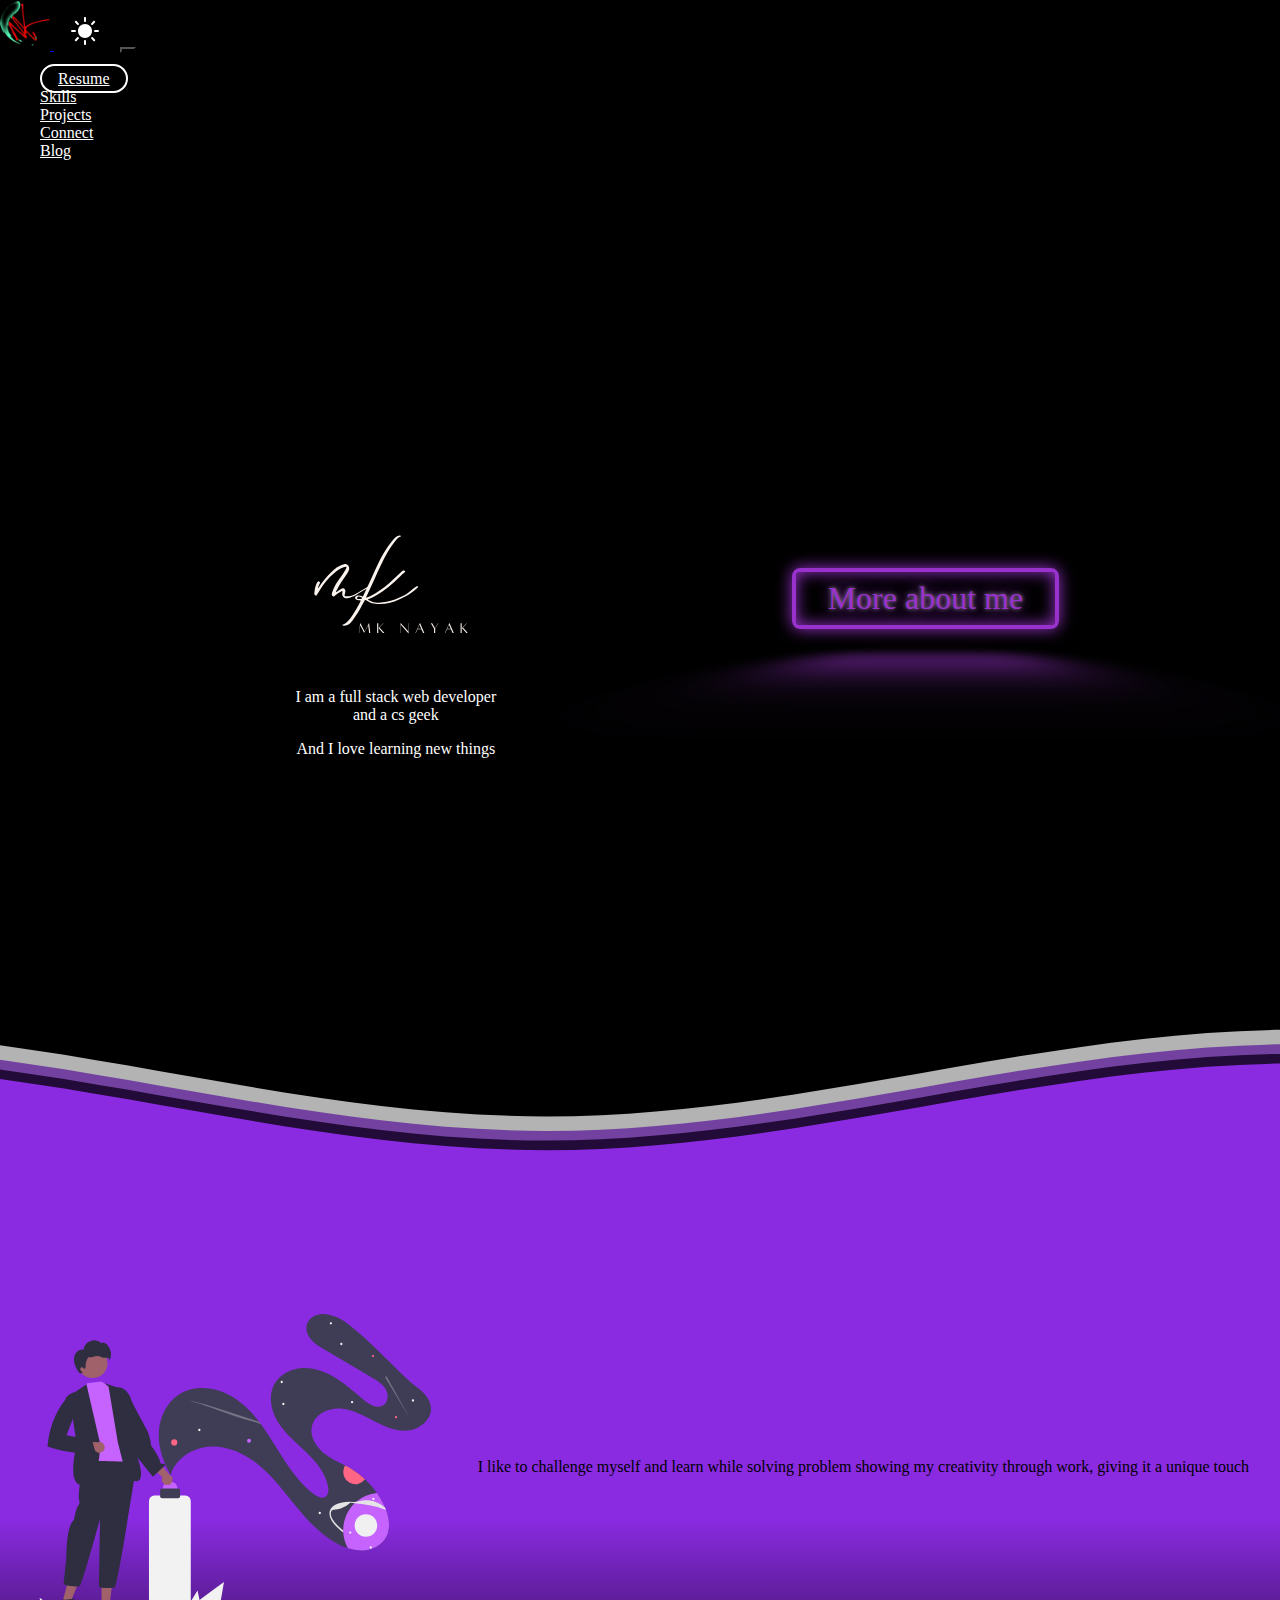
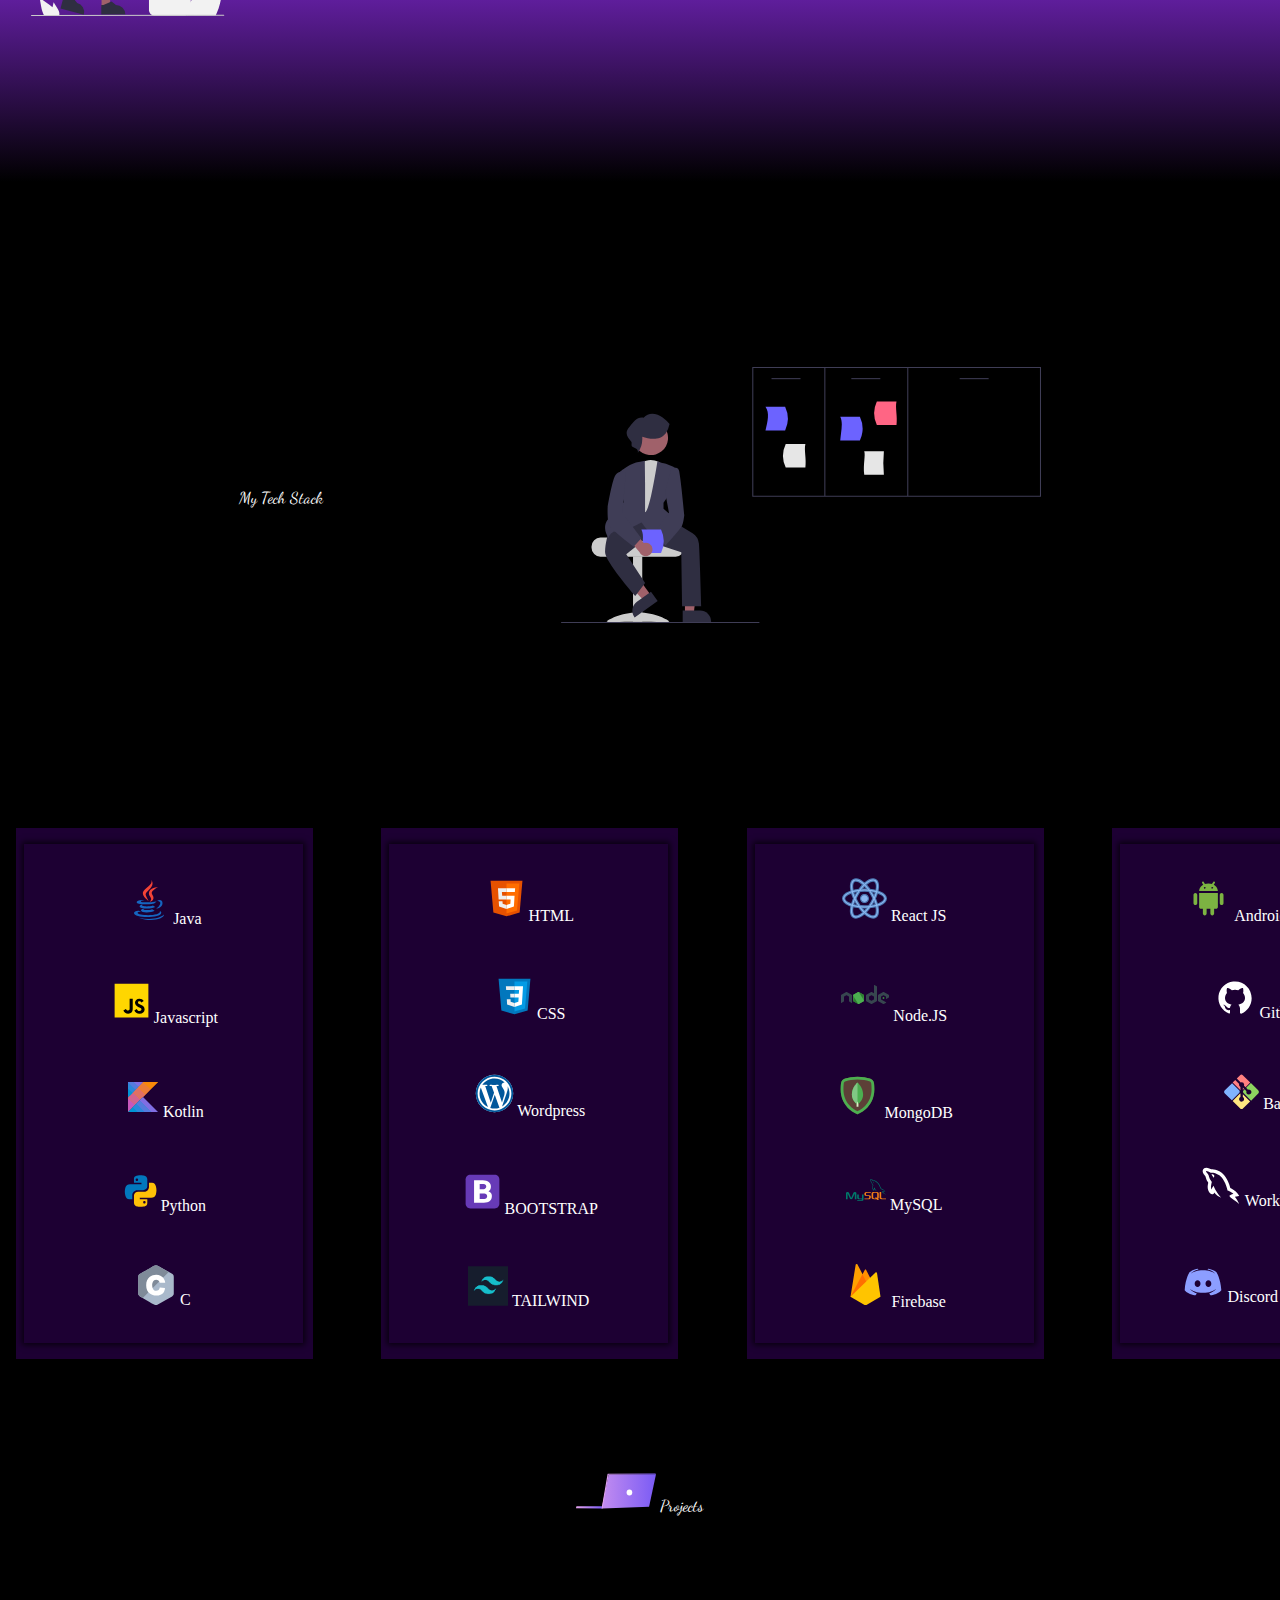
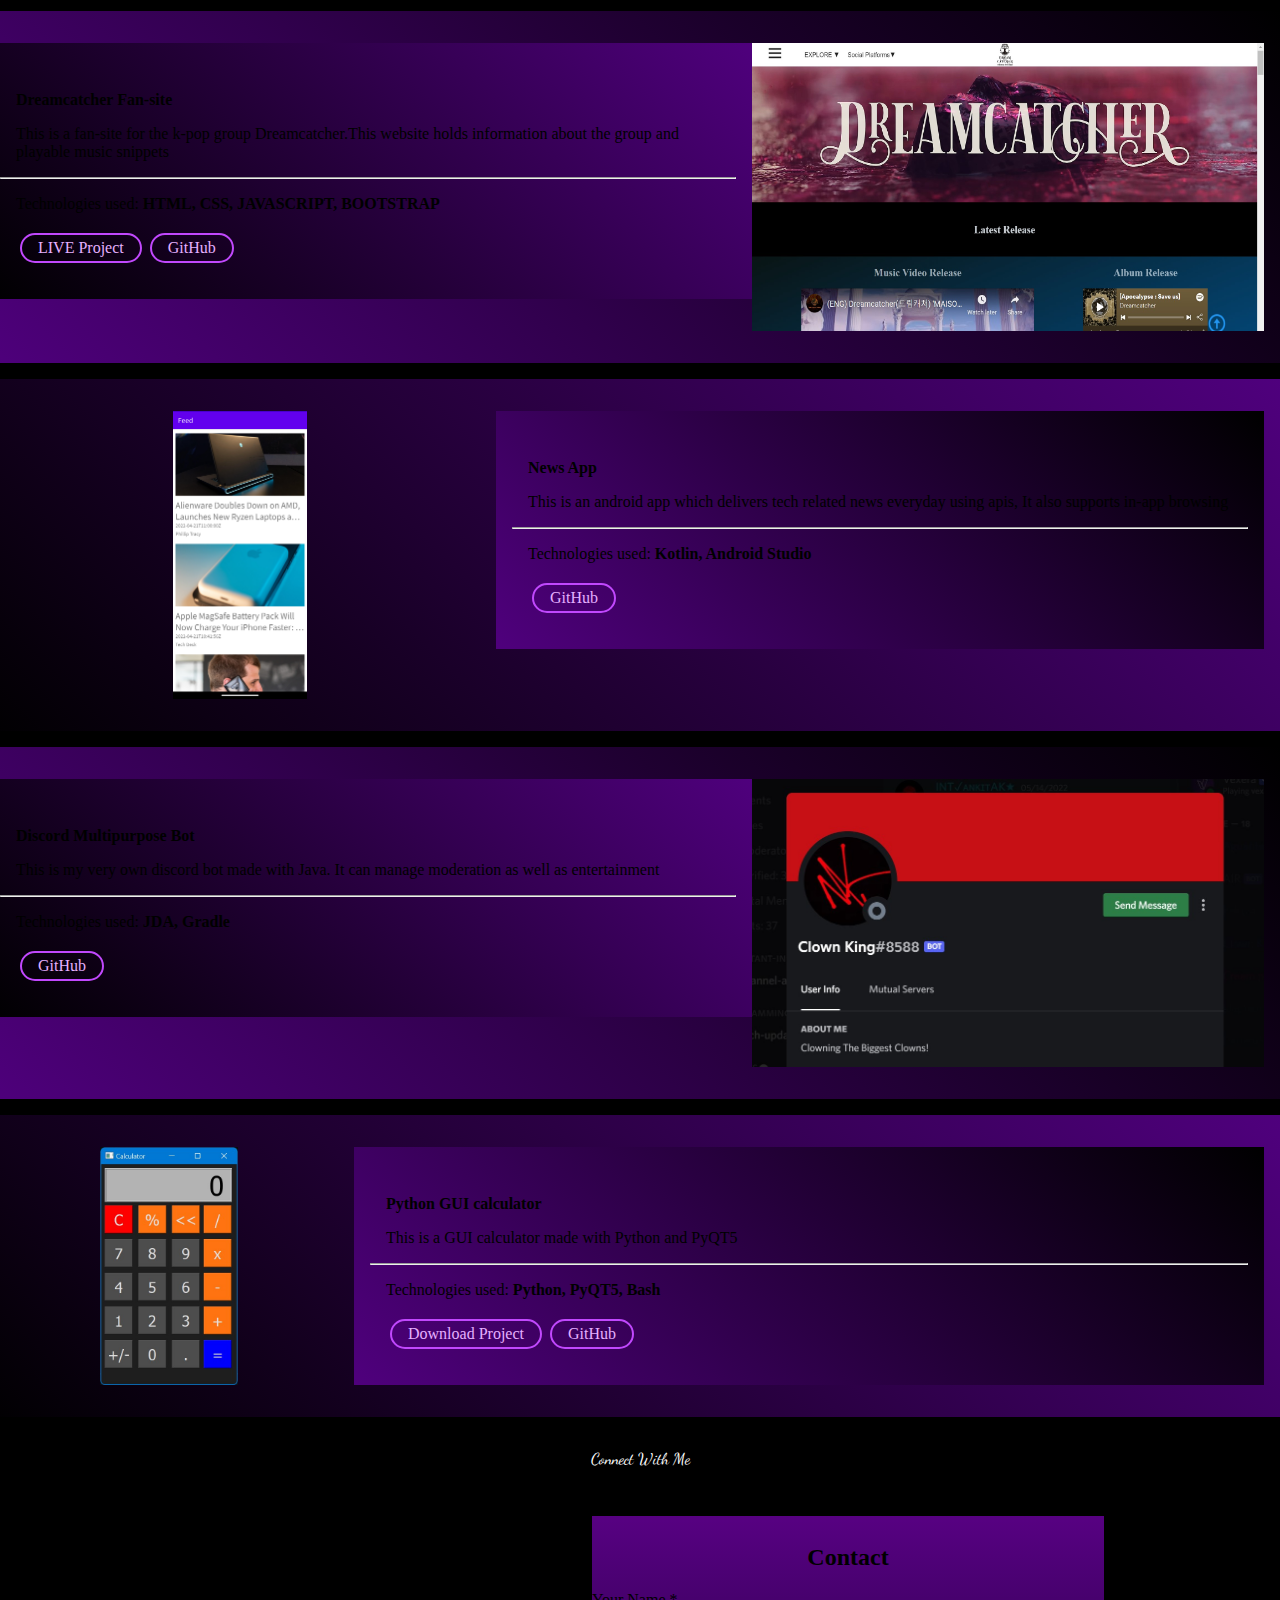
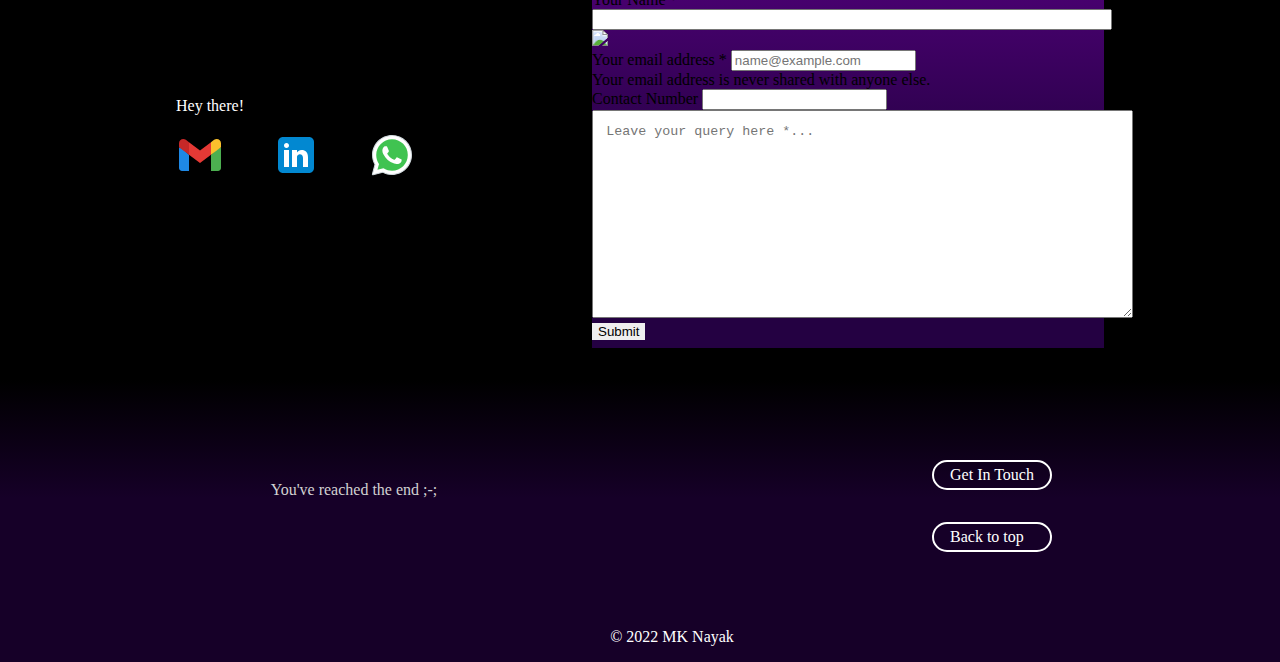
==== index.html @ 802c1253 "fixed trigger theme" ====
<!DOCTYPE html>
<html lang="en">
<head>
    <meta charset="UTF-8">
    <meta http-equiv="X-UA-Compatible" content="IE=edge">
    <meta name="viewport" content="width=device-width, initial-scale=1.0">
    <title>Welcome</title>
    <link rel="shortcut icon" href="/images/MK-Logo-Circle.png" type="image/x-icon">

    <!-- Bootstrap 5.1.3-->
    <link href="https://cdn.jsdelivr.net/npm/bootstrap@5.1.3/dist/css/bootstrap.min.css" rel="stylesheet" integrity="sha384-1BmE4kWBq78iYhFldvKuhfTAU6auU8tT94WrHftjDbrCEXSU1oBoqyl2QvZ6jIW3" crossorigin="anonymous">
     <!-- Style Sheet -->
     <link rel="stylesheet" href="css/animation.css">
     <link rel="stylesheet" href="css/style.css">
     <!-- Google Fonts -->
     <link rel="preconnect" href="https://fonts.googleapis.com">
<link rel="preconnect" href="https://fonts.gstatic.com" crossorigin>
<link href="https://fonts.googleapis.com/css2?family=Dancing+Script&family=Water+Brush&display=swap" rel="stylesheet">

</head>
<body>
    <!-- NavBar -->
    <nav class="navbar fixed-top p-md-3 navbar-expand-lg navbar-dark">
      <div class="container">
        <a class="navbar-brand" href="https://mkgit01.github.io/">
          <img class="main-logo" src="./images/MKlogo.gif" alt="logo">
        </a>
        
          <img id="theme-icon" src="/images/sun.svg" alt="sun">
         
        <button id="navbar-toggler" class="navbar-toggler" type="button" data-bs-toggle="collapse" data-bs-target="#navbarNav" aria-controls="navbarNav" aria-expanded="false" aria-label="Toggle navigation">
          <span class="navbar-toggler-icon"></span>
        </button>
        
        <div class="collapse navbar-collapse" id="navbarNav">
          <div class="mx-auto"></div>
          <ul class="navbar-nav">
            <li class="nav-item">
              <a id="resume" class="nav-link resume-cv" aria-current="page" href="#">Resume</a>
            </li>
            <li class="nav-item">
              <a class="nav-link" href="#skills">Skills</a>
            </li>
            <li class="nav-item">
              <a class="nav-link" href="#projects">Projects</a>
            </li>
            <li class="nav-item">
              <a class="nav-link" href="#connect-w-us">Connect</a>
            </li>
            <li class="nav-item">
              <a class="nav-link" href="#">Blog</a>
            </li>
          </ul>
          
        </div>
        
      </div>
      
    </nav>
      <!-- ---------------------------------------------- -->
      <section class="landing-page">
        <div class="hero-text">
          <div class="intro-name"><img class="MK-name" src="/images/1(2).svg" alt="name"></div>
          <p  class="fs-4 fw-light theme-text tagline">I am a full stack web developer <br> and a cs geek</p>
          <p  class="fs-6 fw-lighter theme-text pun">And I love learning new things</p>
        </div>
        <div class="hero-page-wrapper">
          <a class="introduction" href="/profile.html">More about me</a>
        </div>
        
      </section>
      
         <!--Waves Container-->
<div>
  <svg class="waves" xmlns="http://www.w3.org/2000/svg" xmlns:xlink="http://www.w3.org/1999/xlink"
  viewBox="0 24 150 28" preserveAspectRatio="none" shape-rendering="auto">
  <defs>
  <path id="gentle-wave" d="M-160 44c30 0 58-18 88-18s 58 18 88 18 58-18 88-18 58 18 88 18 v44h-352z" />
  </defs>
  <g class="parallax">
  <use xlink:href="#gentle-wave" x="48" y="0" fill="rgba(255,255,255,0.7)" />
  <use xlink:href="#gentle-wave" x="48" y="3" fill="rgba(97, 35, 155, 0.779)" />
  <use xlink:href="#gentle-wave" x="48" y="5" fill="rgb(34, 11, 56)" />
  <use xlink:href="#gentle-wave" x="48" y="7" fill="#8a2be2" />
  </g>
  </svg>
  </div>
  <!--Waves end-->
  

  <!--Header ends-->
      <section id="test" class="about-me">
        <div class="svg1-wrapper">
          <img src="./images/launch.svg" alt="svg">
        </div>
        

        <div class="abtme-text">
          <p class="fs-2 text-white fw-light tagline">I like to challenge myself and learn while solving problem showing my creativity through work, giving it a unique touch</p>
        </div>
      </section>

      <section id="skills" class="skills-wrapper">
        <div class="skills">
          <div class="sec-name">
            <p class="fs-1 theme-text divider">My Tech Stack</p>
          </div>
          <div class="svg2-wrapper">
            <img src="images/tech-stack.svg" alt="tech">
          </div>
        </div>
        
      <div class="skill-card-wrapper snaps-inline">

        <div class="card">
          <div class="card-body">
            <p class="fs-5"><img src="images/java.svg" alt="Java logo">Java</p>
            <p class="fs-5"><img src="images/javascript.svg" alt="javascript logo">Javascript</p>
            <p class="fs-5"><img src="images/kotlin.svg" alt="Kotlin logo">Kotlin</p>
            <p class="fs-5"><img src="images/Python.svg" alt="Python logo">Python</p>
            <p class="fs-5"><img src="images/C.svg" alt="C logo"> C</p>

          </div>
        </div>

        <div class="card">
          <div class="card-body">
            <p class="fs-5 "><img src="images/html.svg" alt="html logo">HTML</p>
            <p class="fs-5 "><img src="images/css.svg" alt="css logo">CSS</p>
            <p class="fs-5 "><img src="images/wordpress.svg" alt="Wordpress logo">Wordpress</p>
            <p class="fs-5 "><img src="images/bootstrap.svg" alt="bootstrap logo">BOOTSTRAP</p>
            <p class="fs-5 "><img src="images/tailwind.svg" alt="tailwind logo"> TAILWIND</p>

          </div>
        </div>

        <div class="card">
          <div class="card-body">
            <p class="fs-5 "><img src="images/reactJs.svg" alt="ReactJs logo"> React JS</p>
            <p class="fs-5 "><img src="images/NodeJs.svg" alt="NodeJs logo"> Node.JS</p>
            <p class="fs-5 "><img src="images/mongodb.svg" alt="MongoDB logo"> MongoDB</p>
            <p class="fs-5 "><img src="images/Mysql.svg" alt="MySQL logo"> MySQL</p>
            <p class="fs-5 "><img src="images/firebase.svg" alt="Firebase logo"> Firebase</p>
            
          </div>
        </div>

        <div class="card">
          <div class="card-body">
            <p class="fs-5 "><img src="images/Android.svg" alt="Android logo"> Android Studio</p>
            <p class="fs-5 "><img src="images/Github.svg" alt="Github logo"> Github</p>
            <p class="fs-5 "><img src="images/GitBash.svg" alt="Bash logo"> Bash</p>
            <p class="fs-5 "><img src="images/Workbench.svg" alt="Workbench logo"> Workbench</p>
            <p class="fs-5 "><img src="images/discord.svg" alt="discord logo"> Discord Bot Dev</p>
          </div>
        </div>

        <div class="card">
          <div class="card-body">
            <p class="fs-5 "><img src="images/QT.svg" alt="QT logo">QTdesigner</p>
            <!-- <p class="fs-5 "><img src="images/NodeJs.svg" alt="NodeJs logo"> Node.JS</p>
            <p class="fs-5 "><img src="images/mongodb.svg" alt="MongoDB logo"> MongoDB</p>
            <p class="fs-5 "><img src="images/Mysql.svg" alt="MySQL logo"> MySQL</p>
            <p class="fs-5 "><img src="images/firebase.svg" alt="Firebase logo"> Firebase</p> -->
            
          </div>
        </div>

      </div>
      
      </section>

    <section id="projects" class="projects">
      <div class="svg3-wrapper">
      <p class="fs-1 theme-text divider"><img src="images/Laptop.svg" alt="project image"> Projects</p>
      </div>
      <div class="project">
        <div class="project_text">
        <p class="fs-2 text-light"><strong>Dreamcatcher Fan-site</strong></p>
        <p class="proj-desc fs-6 text-light">This is a fan-site for the k-pop group Dreamcatcher.This website holds information about the group and playable music snippets</p>
        <hr>
        <p class="proj-desc fs-6 text-light">Technologies used: <strong>HTML, CSS, JAVASCRIPT, BOOTSTRAP</strong></p>
        <div class="project-links">
        <a target="_blank" href="https://clownkingmk.000webhostapp.com/index.html">LIVE Project</a>
        <a target="_blank" href="https://github.com/mkgit01/Dreamcatcher-Website">GitHub</a>
        </div>
      </div>    
        <img class="project_img rounded img-thumbnail float-end img-fluid" src="images/Dreamcatcher.jpg" alt="project 1">
      </div>

      <div class="project-2"> 
        <img class="project_img rounded float-end img-fluid" src="images/FeedApp.png" alt="project 1">
        <div class="project_text">
          <p class="fs-2 text-light"><strong>News App</strong></p>
          <p class="fs-6 text-light">This is an android app which delivers tech related news everyday using apis, It also supports in-app browsing</p>
          <hr>
          <p class="proj-desc fs-6 text-light">Technologies used: <strong>Kotlin, Android Studio</strong></p>
          <div class="project-links">
        <a target="_blank" href="https://github.com/mkgit01/Feed">GitHub</a>
        </div>
      </div>   
      </div>

      <div class="project">
        <div class="project_text">
        <p class="fs-2 text-light"><strong>Discord Multipurpose Bot</strong></p>
        <p class="fs-6 text-light">This is my very own discord bot made with Java. It can manage moderation as well as entertainment</p>
        <hr>
        <p class="proj-desc fs-6 text-light">Technologies used: <strong>JDA, Gradle</strong></p>
        <div class="project-links">
        <!-- <a target="_blank" href="https://clownkingmk.000webhostapp.com/index.html">Invite</a> -->
        <a target="_blank" href="https://github.com/mkgit01/Clown-King-Bot">GitHub</a>
        </div>
      </div>    
        <img class="project_img rounded float-end img-fluid" src="images/DiscordBOT.jpg" alt="project 1">
      </div>

      
      <div class="project-2"> 
        <img class="project_img rounded float-end img-fluid" src="images/PyCalc.jpg" alt="project 1">
        <div class="project_text">
          <p class="fs-2 text-light"><strong>Python GUI calculator</strong></p>
          <p class="fs-6 text-light">This is a GUI calculator made with Python and PyQT5</p>
          <hr>
          <p class="proj-desc fs-6 text-light">Technologies used: <strong>Python, PyQT5, Bash</strong></p>
          <div class="project-links">
        <a href="public/calc.zip" download="Python calculator">Download Project</a>
        <a target="_blank" href="https://github.com/mkgit01/PyGUI-Calculator">GitHub</a>
        </div>
      </div>   
      </div>
      <br>
    </section>

    <section id="connect-w-us" class="connect">
      <p class="fs-2 theme-text separator divider">Connect With Me</p>
      <div class="connect-wrapper">
      <div class="contact-element contact-option-wrapper">
        <p class="theme-text fs-2">Hey there!</p>
        <div class="contact-options">
          <a href="mailto:mknayakofficial@gmail.com"><img src="/images/gmail.svg" alt="gmail"></a>
          <a target="_blank" href="https://www.linkedin.com/in/minaketan-nayak/"><img src="/images/linkedin.svg" alt="linkedin"></a>
          <a target="_blank" href="https://wa.me/+918895327771"><img src="/images/whatsapp.svg" alt="whatsapp"></a>
        </div>
      </div>
      <div class="contact-element contact-form">
      <div id="cntctus" class="separator edited-background-color text-light"><h2>Contact</h2></div>
      <form reset(); return false; class="px-5 edited-background-color" action="https://formsubmit.co/ed2887a57bc7a0d7e07fcdb768f6083d" method="POST">
          <!-- Honeypot -->
          <input type="text" class="honeypot" name="_honey">
          
          <!-- Disable Captcha -->
          <input type="hidden" name="_captcha" value="false">
          
        <div class="mb-3">
          <label for="validationCustom01" class="form-label text-light">Your Name *</label>
          <input type="text" class="form-control contact-name-holder" name="Name" id="username" required>
          <div class="valid-feedback">
            <img src="https://img.icons8.com/color/48/000000/checked--v1.png"/>
          </div>
        </div>

        <div class="mb-3">
          <label for="exampleInputEmail1" class="form-label text-light">Your email address *</label>
          <input type="email" class="form-control" name="Email" id="email" aria-describedby="emailHelp" placeholder="name@example.com" required>
          <div id="emailHelp" class="form-text text-gray">Your email address is never shared with anyone else.</div>
        </div>
      
        <div class="mb-3">
          <label for="exampleInputPassword1" class="form-label text-light">Contact Number</label>
          <input type="number" class="form-control" name="Phone&nbsp;No" id="phone">
        </div>
      
        <div class="form-floating my-2">
          <textarea class="msg-box" name="Message" id="message" placeholder="Leave your query here *..." required></textarea>
      
        </div>
        <div class="container text-center py-2">
            <button type="submit" class="sub-btn btn btn-light mb-4">Submit</button>
        </div>
      </form>
      </div>
    </div>
    </section>

<!-- REMEMBER TO INCLUDE SNAP-SCROLLING ON NEON BTN PAGE -->
      <footer>
        <div class="ftr">
          <div class="logo-container">
            <p>You've reached the end ;-;</p>
          </div>
          <div class="credit text-light"><p>© 2022 MK Nayak</p></div>
          <div class="ftr-links">
            <a href="#">Get In Touch</a>
          <a href="#">Back to top</a>
          </div>
        </div>
      </footer>

    <!-- Scripts -->
    <script src="https://cdn.jsdelivr.net/npm/bootstrap@5.1.3/dist/js/bootstrap.bundle.min.js" integrity="sha384-ka7Sk0Gln4gmtz2MlQnikT1wXgYsOg+OMhuP+IlRH9sENBO0LRn5q+8nbTov4+1p" crossorigin="anonymous"></script>
    <script src="https://smtpjs.com/v3/smtp.js"></script>
    <script src="scripts/main.js"></script>
</body>
</html>
---- css/animation.css ----
body {
  margin:0;
}


.flex { /*Flexbox for containers*/
  display: flex;
  justify-content: center;
  align-items: center;
  text-align: center;
}

.waves {
  position:relative;
  width: 100%;
  height:15vh;
  margin-bottom:-7px; /*Fix for safari gap*/
  min-height:100px;
  max-height:150px;
}


/* Animation */

.parallax > use {
  animation: move-forever 25s cubic-bezier(.55,.5,.45,.5)     infinite;
}
.parallax > use:nth-child(1) {
  animation-delay: -2s;
  animation-duration: 7s;
}
.parallax > use:nth-child(2) {
  animation-delay: -3s;
  animation-duration: 10s;
}
.parallax > use:nth-child(3) {
  animation-delay: -4s;
  animation-duration: 13s;
}
.parallax > use:nth-child(4) {
  animation-delay: -5s;
  animation-duration: 20s;
}
@keyframes move-forever {
  0% {
   transform: translate3d(-90px,0,0);
  }
  100% { 
    transform: translate3d(85px,0,0);
  }
}
/*Shrinking for mobile*/
@media (max-width: 768px) {
  .waves {
    height:50px;
    min-height:40px;
  }
  .content {
    height:30vh;
  }
  h1 {
    font-size:24px;
  }
}
---- css/style.css ----
:root{
    --_Color-primary: black;
        --_Detail-primary:white;
    --_Color-secondary: #9932cc;
    --_Glow-text: 0 0 0.125em hsl(0 0% 100% / 0.5),0 0 0.45em var(--_Color-secondary);
    /* --_Color-primary: rgb(255, 255, 255);
    --_Detail-primary:rgb(0, 0, 0); */
    --_Scrollbar-margin:6em;
    --_Glow-buttonClr:var(--_Color-secondary);
    --_Glow-buttonShadow:inset 0 0 0.5em 0 var(--_Color-secondary), 0 0 0.5em 0 var(--_Color-secondary);
    --_Skill-color:#1d0033;
    --_Scrollbar-color: hsl(268, 91%, 18%);
    --Toggler-color: transparent;
}
.theme-text{
    color: white;
}
.light-theme{
    --_Color-primary: rgb(255, 255, 255);
    --_Detail-primary:rgb(0, 0, 0);
    --_Scrollbar-margin:0;
    --_Glow-button: var(--_Color-secondary);
    --_Glow-text:none;
    --_Glow-buttonClr:var(--_Color-primary);
    --_Glow-buttonShadow:none;
    --_Skill-color: rgb(82, 17, 114);
    --_Scrollbar-color: white;
    --Toggler-color:black;
}
html{
    scroll-behavior: smooth;
}
body{
    margin: 0;
    /* min-height: 500vh; */
    background-color: var(--_Color-primary);
    scroll-behavior: smooth;
}
.navbar{
/* box-shadow: 0px 0px 0px 0.5px darkorchid; */
/* -webkit-box-shadow: 0px 0.25px 0px 0px darkorchid;
-moz-box-shadow: 0px 0.25px 0px 0px darkorchid; */
z-index: 2;
}
.main-logo{
    height: 50px;
    aspect-ratio: 1;
    border-radius: 50%;
}
.navbar-toggler{
    background-color: var(--Toggler-color);
}
.navbar .navbar-nav .nav-link{
    color: var(--_Detail-primary);
}
.navbar .navbar-nav .nav-link:hover{
    background-color: transparent;
    color: var(--_Color-secondary);
}
.resume-cv{
    border: var(--_Detail-primary) 0.125em solid;
    padding: 0.28em 1em;
    border-radius: 90vw;
}
.resume-cv:hover{
    border: var(--_Color-secondary) 0.125em solid;
}
#theme-icon{
    cursor: pointer;
    padding: 0.25em 1em;
}
::-webkit-scrollbar{
width: 1em;

}
::-webkit-scrollbar-thumb{
    background: var(--_Color-secondary);
    border-radius: 100vw;
    border: .25em solid hsl(268, 91%, 18%) ;
}
::-webkit-scrollbar-track{
    background: var(--_Scrollbar-color);
    border-radius: 100vw;
    margin-block: var(--_Scrollbar-margin);
    
}
::-webkit-scrollbar-thumb:hover{
    background: rgb(84, 19, 116);
}
.landing-page{
    /* background-color: #8200cb;
background-image: linear-gradient(45deg, #8200cb 0%, rgb(34, 11, 56) 53%); */
    width: 100%;
    /* padding-top: em; */
    height: calc(100vh - 3.5em);
    display: flex;
    justify-content: space-evenly;
    place-items: center;
}
.intro-name{
    /* font-family: 'Water Brush', cursive; */
    font-family: 'Dancing Script', cursive;
    font-size: 10px;
    width: 35em;
    height: 25em;
    object-fit: cover;
}
.divider{
    font-family: 'Dancing Script', cursive;
}

.MK-name{
    width: 100%;
    
}
.introduction{
    font-size: 2rem;
    background: var(--_Glow-button);
    display: inline-block;
    cursor: pointer;
    text-decoration: none;
    color: var(--_Glow-buttonClr);   
    border: var(--_Color-secondary) 0.125em solid;
    padding: 0.25em 1em;
    border-radius: 0.25em;
    text-shadow: var(--_Glow-text);
    box-shadow: var(--_Glow-buttonShadow);
    position: relative;
}
.introduction::before{
    content: '';
    position: absolute;
    background: var(--_Color-secondary);
    top: 120%;
    left: 0;
    width: 100%;
    height: 100%;
    transform: perspective(1em) rotateX(40deg) scale(1, 0.35);
    filter: blur(1em);
    opacity: 0.7;
    pointer-events: none;

}
.introduction:hover{
    background: var(--_Color-secondary);
    color: white;
    text-shadow: none;
    box-shadow: inset 0 0 0.5em 0 var(--_Color-secondary), 0 0 0.5em 0 var(--_Color-secondary);
}
.introduction:hover::before{
    opacity: 1;
}
.svg1-wrapper img{
    width: 25rem;
    padding:0 1em;
}
.tagline,
.pun,
.name {
    padding: 0 1em;
    text-align: center;
}
.about-me{

    width: 100%;
    height:70vh;
    background-color: #8a2be2;
background-image: linear-gradient(180deg, #8a2be2 58%, #000000 100%);

    display: flex;
    justify-content: space-evenly;
    place-items: center;
    z-index: 1;
}

.skills{
    width: 100%;
    height:70vh;
    background-color:var(--_Color-primary);
    display: flex;
    justify-content: space-evenly;
    place-items: center;
}
.svg2-wrapper img{
    width: 30rem;
}
.skill-card-wrapper{
    --_spacer: 1em;
    display: grid;
    grid-auto-flow: column;
    grid-auto-columns: 28%;
    gap: var(--_spacer);
    overflow-x: auto;
    overscroll-behavior-inline: contain;
    padding:var(--_spacer) var(--_spacer);
}
.skill-card-wrapper div{
    width:max-content;
    aspect-ratio: 9/16;
    background-color:var(--_Skill-color);
    color: white;
    display: grid;
    gap: var(--_spacer);
    padding: 1em 0.5em 1em 0.5em;
    box-shadow: 0px 0px 6px 2px rgba(0,0,0,0.75);
-webkit-box-shadow: 0px 0px 6px 2px rgba(0,0,0,0.75);
-moz-box-shadow: 0px 0px 6px 2px rgba(0,0,0,0.75);
}
.snaps-inline {
    scroll-snap-type: inline mandatory;
    scroll-padding-inline: var(--_spacer, 1rem);
  }
.snaps-inline > * {
scroll-snap-align: start;
}
.skill-card-wrapper div div p{
    text-align: center;
}
.projects{
    height: 60vh;
    /* padding:0 1em; */
}
.project{
    display: flex;
    width: 100%;
    float: right;
    margin-bottom: 1em;
    padding:2em 1em;
    background-color: var(--_Color-primary);
background-image: linear-gradient(225deg, #000000 0%, #4f007d 100%);
transition: all ease 0.3s;
}
.project .project_text{
    height: max-content;
    width: 100%;
    padding:2em 1em;
    background-color: var(--_Color-primary);
background-image: linear-gradient(225deg, #4f007d 0%, #000000 100%);
}
.project-2 .project_text{
    height: max-content;
    width: 100%;
    padding:2em 1em;
    background-color: var(--_Color-primary);
background-image: linear-gradient(225deg, #000000 0%, #4f007d 100%);

}
.project-2{
    height: max-content;
    width: 100%;
    display: flex;
    float: right;
    padding:2em 1em;
    margin-bottom: 1em;

background-color: var(--_Color-primary);
background-image: linear-gradient(225deg, #4f007d 0%, #000000 100%);
transition: all ease 0.3s;
}
.project-links{
    padding: 0 1em;
    display: flex;
    justify-content:flex-start;
}
.project-links a{
    text-decoration: none;
    color: rgb(229, 176, 255);
    border: rgb(193, 72, 253) 0.125em solid;
    padding: 0.25em 1em;
    margin: 0.25em;
    border-radius: 100vw;
    transition: all ease 0.3s;
}
.project-links a:hover{
    color: white;
    background-color: darkorchid;
    border: darkorchid 0.125em solid;
}
.svg3-wrapper p{
    text-align: center;
}
.svg3-wrapper {
    padding: 5em 0;
}
.project_img{
    width: 40%;
    aspect-ratio: 16/9;
    transition: all ease 0.3s;
}
.project-2 .project_img{
    width: 40%;
    aspect-ratio: 16/9;
    transition: all ease 0.3s;
    object-fit: contain;
}
.projects p{
    /* color: #d1d1d1; */
    padding: 0 1em;
}
.separator{
    text-align: center;
    width: 100%;
}
.connect{
    width: 100%;
    display: flex;
    flex-direction: column;
    -ms-flex-direction: column;
}
.connect-wrapper{
    width: 100%;
    display: flex;
    float: right;
    justify-content: space-evenly;
    place-items: center;
}
.contact-form{
    width: 40%;
    margin: 2em 0em;
    padding: 0.5em 0;
    background-color: #000000;
    background-image: linear-gradient(180deg, #570182 0%, #240142 61%);
    

}
.contact-options{
    display: grid;
    grid-template-columns: repeat(3,1fr);
    /* grid-template-rows: repeat(2,1fr); */
    gap: 3em;
}
.msg-box{
 height: 180px;
 width: 100%;
 padding: 1em;
}
.contact-name-holder{
    width: 100%;
}
.honeypot{
    display: none;
}
.sub-btn{
    border: 0;
}
.sub-btn:hover{
    background-color: #9932cc;
    color: #ffffff;
    
}
/* --------------------------------------------------------------------- */
.ftr{
    position: relative;
    display: grid;
    grid-template-rows: 1fr 1fr;
    grid-template-columns: repeat(2,1fr);
    padding: 0 2em;
    justify-content: space-between;
    place-items: center;
    width: 100%;
    background-color: #491371;
background-image: linear-gradient(0deg, #160028 58%, #000000 100%);
    height: 250px;
    padding-top: 2em;
}
.ftr-links{
    display: grid;
    grid-template-rows: repeat(2,1fr);
    padding-top: 2em;
}
.ftr-links a{
    text-decoration: none;
    color:white;
    margin: 1em;
    padding: .25em 1em;
    border: 2px solid white;
    border-radius: 100vw;
    transition: all ease 0.3s;
}
.ftr-links a:hover{
    color:#ca90ff;
    border: 2px solid #ca90ff;
    border-radius: 100vw;
}
.credit{
    position: absolute;
    bottom: 0;
 }
.credit p{
    color: white;
    padding-top: 2em;
}
.logo-container p{
    color: #d1d1d1;
    margin: 1em 0em 1em 0.25em;
}
.logo-container .main-logo{
margin: 0 1em;
}

@media screen and (max-height:565px) and (max-width:973px){
    .landing-page{
        margin-bottom: 19em;
    }
    .about-me{
        margin-bottom: 8em;
        padding: 2em 0em;
        height: 200%;
    }
    .skill-card-wrapper{
        margin-top: 15%;
    }
}
@media screen and (max-width:992px){
.resume-cv{
    border: none;
    padding: 0.28em 1em;
    border-radius: 0vw;
}
.resume-cv:hover{
    border: none;
}
    
}
@media screen and (max-width:973px){

    .navbar .navbar-nav .nav-link{
        color: white;
    }
    .landing-page{
        width: 100%;
        padding-top: 0;
        height: calc(100vh - 5em);
        display:grid;
        place-items:center;
    }
    .name{
        text-align: center;
    }
    .tagline{
        padding: 0 1em;
    }
    .pun{
        padding: 0 1em;
    }
    .svg1-wrapper img{
        width: 15rem;
    }

    .connect-wrapper{
        flex-direction: column;
        margin-top: 2em;
    }
    .contact-element{
        margin: 2em 0em;
    }
    .contact-form{
        background-color: #b7b7b7;
        width: 90%;
    }
    .contact-options{
        display: grid;
        grid-template-columns: repeat(3,1fr);
        /* grid-template-rows: repeat(2,1fr); */
        gap: 3em;
    }

 .ftr{
     position: relative;
    display: grid;
    grid-template-rows: 1fr 1fr;
    grid-template-columns: repeat(2,1fr);
    padding: 2em 0;
    justify-content: space-between;
    place-items: center;
    width: 100%;
    background-color: #491371;
background-image: linear-gradient(0deg, #160028 58%, #000000 100%);
    height: 300px;
 } 
 .credit{
    position: absolute;
    bottom: 0;
 }
 .abtme-text{
     padding-bottom: 0.5em;
 }
 .skills{
    width: 100%;
    height:40vh;
    margin-bottom: 1em;
    background-color:var(--_Color-primary);
    display: grid;
    grid-template-rows: repeat(2,1fr);
    justify-content: space-evenly;
    place-items: center;
}
.skill-card-wrapper{
    gap: 1em;
}
.skill-card-wrapper div{
    gap: 0;
}
.svg2-wrapper img{
    width: 20rem;
}
.about-me{
    width: 100%;
    /* height:70vh; */
    background-color: #8a2be2;
background-image: linear-gradient(180deg, #8a2be2 58%, #000000 100%);

    display: grid;
    grid-template-rows: repeat(2,1fr);
    justify-content: space-evenly;
    place-items: center;
    z-index: 1;
}
}
@media screen and (max-width:799px){
    .skill-card-wrapper{
        gap: 5em;
    }
    .project{
        display: grid;
        grid-template-rows: repeat(2,1fr);
        
        margin-bottom: 1em;
        padding:1em 1em;
        place-items: center;
        background-color: #000000;
        background-image: linear-gradient(225deg, #000000 0%, #4f007d 100%);
    }
    .project_text{
        height: max-content;
        padding:2em 1em;
        background-color: #000000;
    background-image: linear-gradient(225deg, #000000 0%, #4f007d 100%);
    }
    .project-2 .project_text{
        background-color: #000000;
    background-image: linear-gradient(225deg, #4f007d 0%, #000000 100%);
    }
    .project-2{
        height: max-content;
        display: grid;
        grid-template-rows: repeat(2,1fr);
        place-items: center;
        float: right;
        padding:1em 1em;
        margin-bottom: 1em;
    
    background-color: #000000;
    background-image: linear-gradient(225deg, #000000 0%, #4f007d 100%);
    }
    .project_img{
        width: 100%;
        order: -1;
        aspect-ratio: 4/3;
        object-fit: fill;
    }
    .project-2 .project_img{
        width: 100%;
        height: -webkit-fill-available;
        aspect-ratio: 16/9;
        transition: all ease 0.3s;
        object-fit: contain;
    }
}
@media screen and (max-width:555px){
    .skill-card-wrapper{
        gap: 6em;
    }
}
@media screen and (max-width:490px){
    .skill-card-wrapper{
        gap: 8em;
    }
}
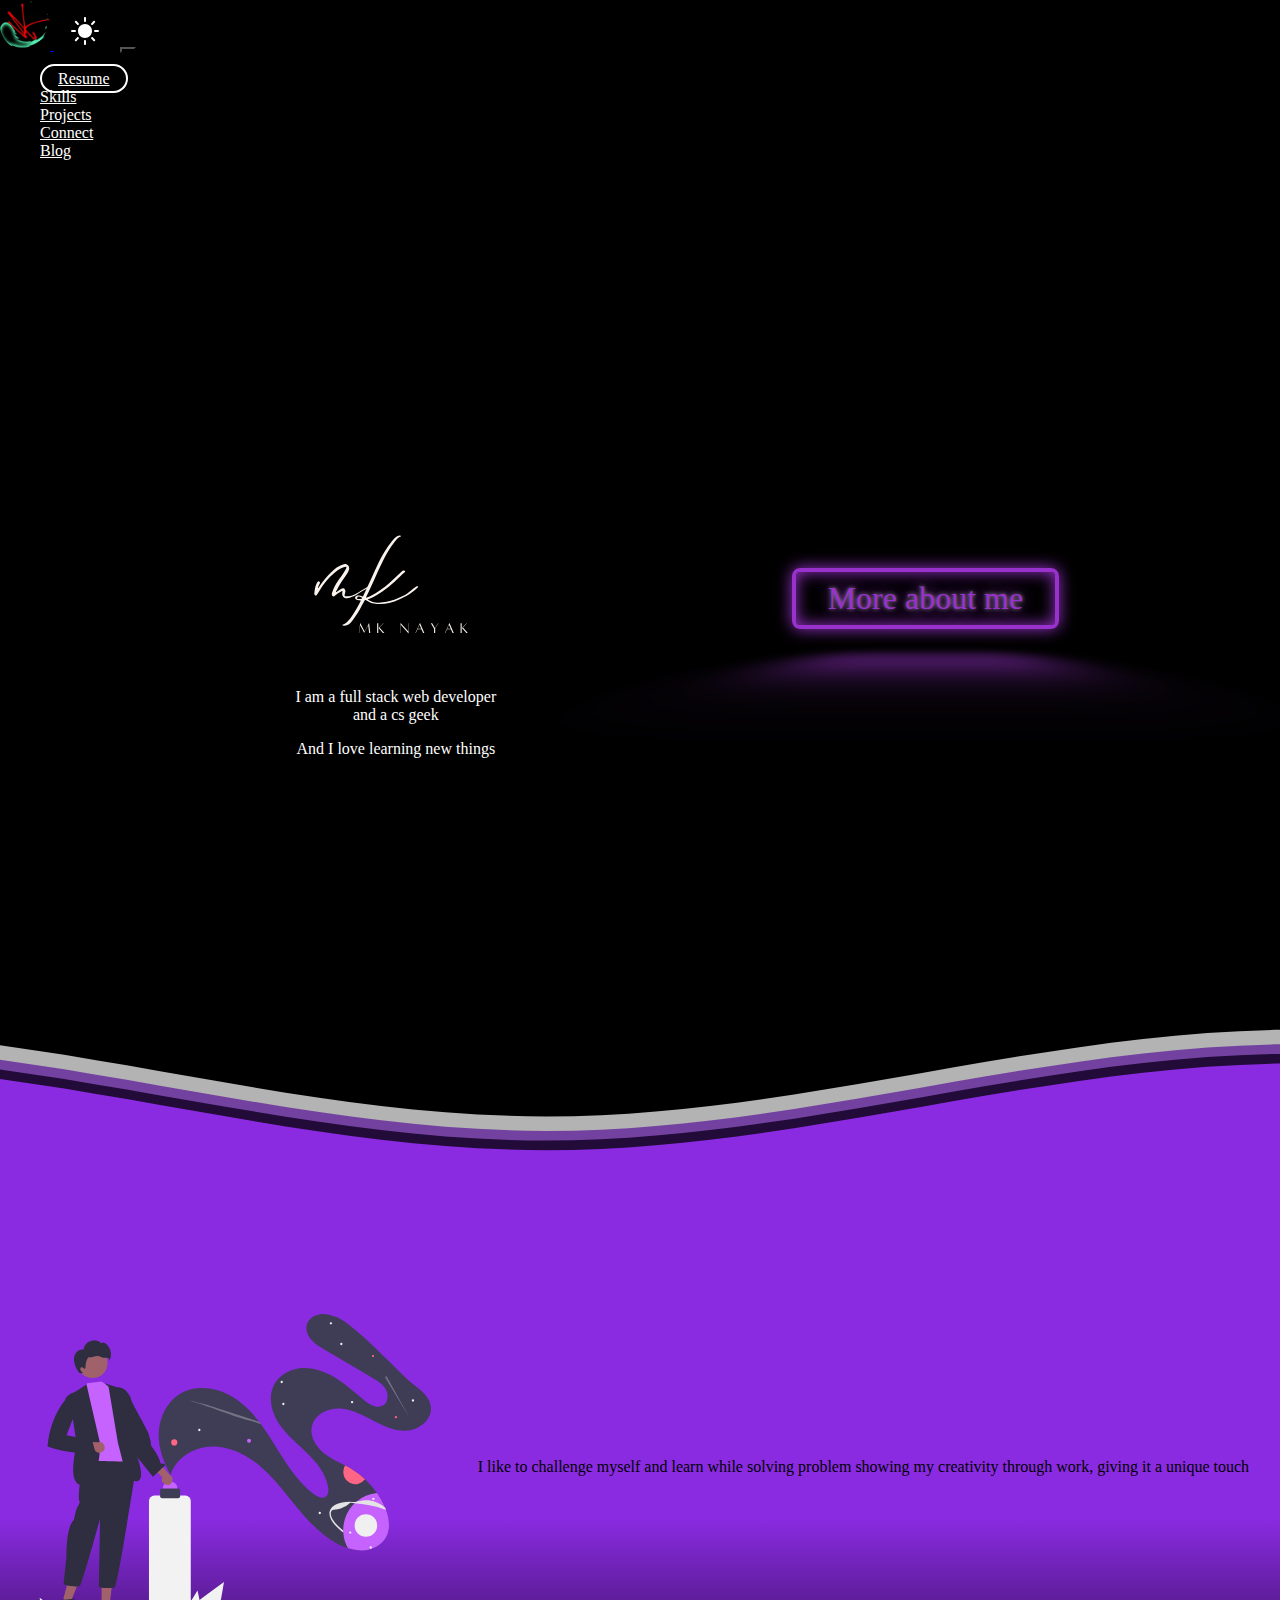
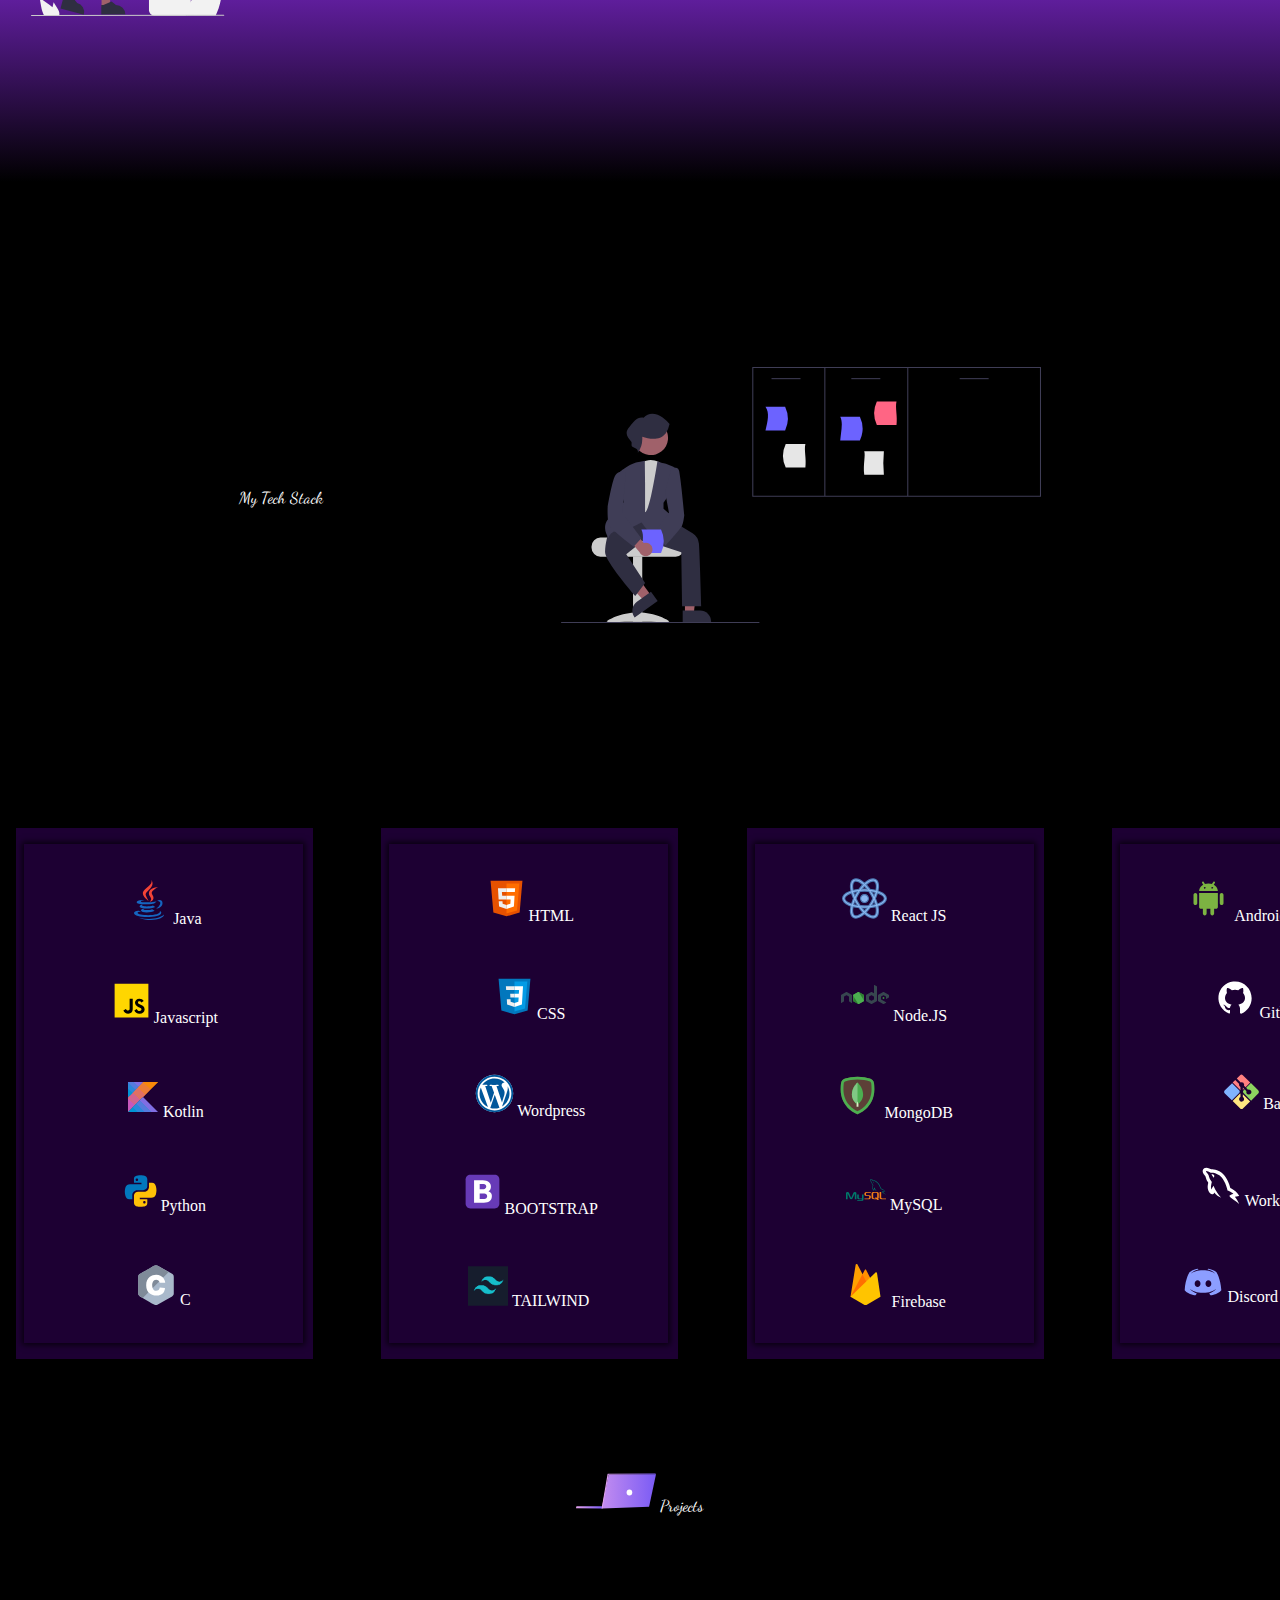
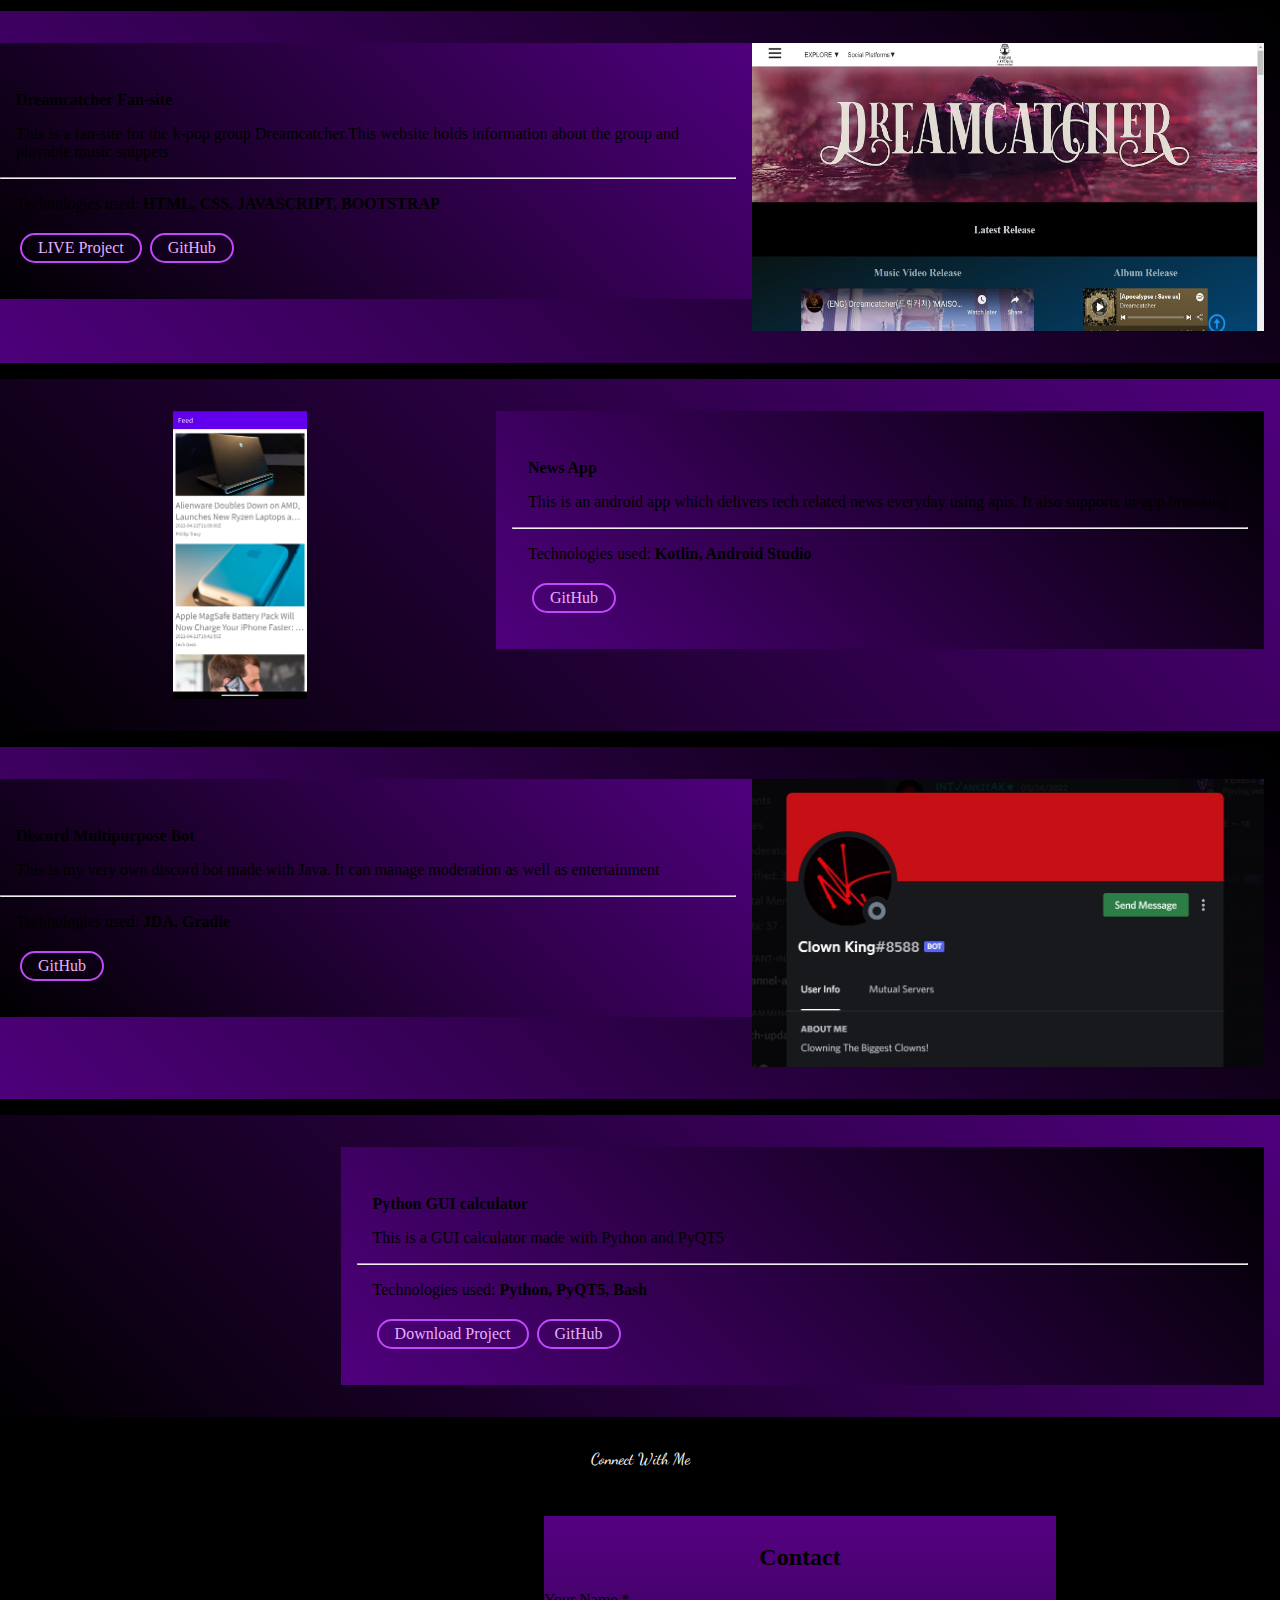
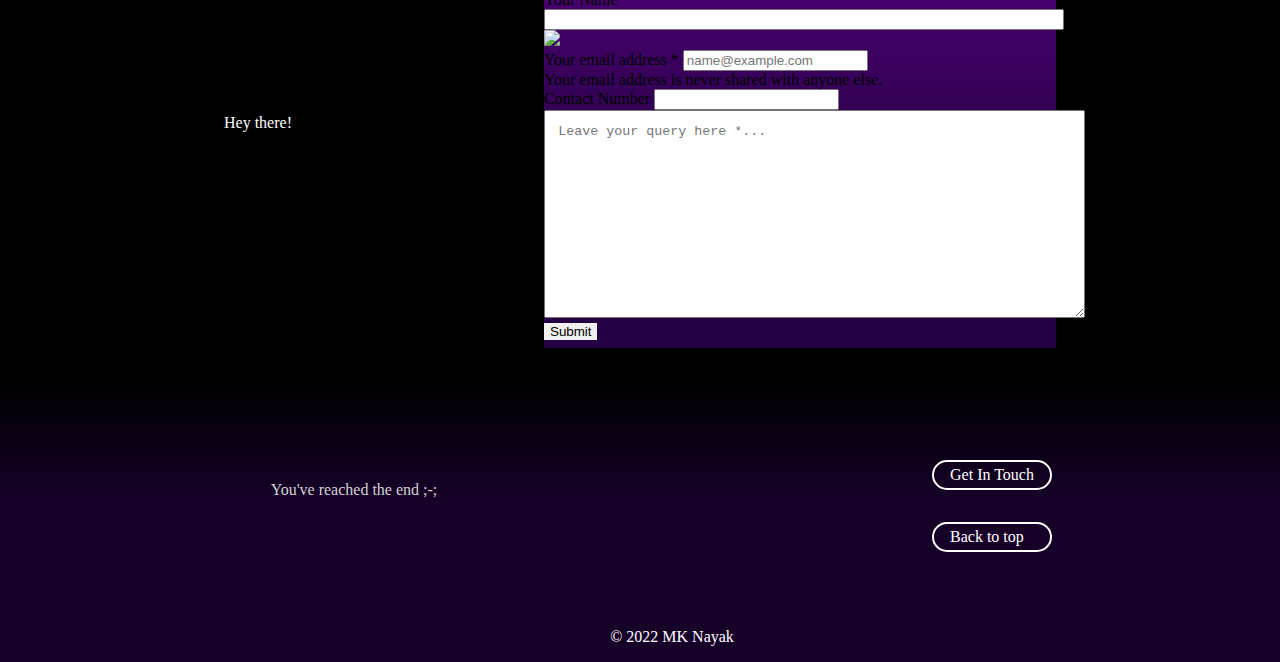
==== commit 62db9f2a: "added loader and lazy load" ====
--- a/index.html
+++ b/index.html
@@ -19,11 +19,15 @@
 
 </head>
 <body>
+  <!-- loader  -->
+  <div id="preloader" class="loader-wrapper">
+    <div class="lds-ellipsis"><div></div><div></div><div></div><div></div></div>
+  </div>
     <!-- NavBar -->
     <nav class="navbar fixed-top p-md-3 navbar-expand-lg navbar-dark">
       <div class="container">
         <a class="navbar-brand" href="https://mkgit01.github.io/">
-          <img class="main-logo" src="./images/MKlogo.gif" alt="logo">
+          <img class="main-logo" src="./images/MKlogo.gif" alt="logo" loading="lazy">
         </a>
         
           <img id="theme-icon" src="/images/sun.svg" alt="sun">
@@ -114,54 +118,50 @@
 
         <div class="card">
           <div class="card-body">
-            <p class="fs-5"><img src="images/java.svg" alt="Java logo">Java</p>
-            <p class="fs-5"><img src="images/javascript.svg" alt="javascript logo">Javascript</p>
-            <p class="fs-5"><img src="images/kotlin.svg" alt="Kotlin logo">Kotlin</p>
-            <p class="fs-5"><img src="images/Python.svg" alt="Python logo">Python</p>
-            <p class="fs-5"><img src="images/C.svg" alt="C logo"> C</p>
-
-          </div>
-        </div>
-
-        <div class="card">
-          <div class="card-body">
-            <p class="fs-5 "><img src="images/html.svg" alt="html logo">HTML</p>
-            <p class="fs-5 "><img src="images/css.svg" alt="css logo">CSS</p>
-            <p class="fs-5 "><img src="images/wordpress.svg" alt="Wordpress logo">Wordpress</p>
-            <p class="fs-5 "><img src="images/bootstrap.svg" alt="bootstrap logo">BOOTSTRAP</p>
-            <p class="fs-5 "><img src="images/tailwind.svg" alt="tailwind logo"> TAILWIND</p>
-
-          </div>
-        </div>
-
-        <div class="card">
-          <div class="card-body">
-            <p class="fs-5 "><img src="images/reactJs.svg" alt="ReactJs logo"> React JS</p>
-            <p class="fs-5 "><img src="images/NodeJs.svg" alt="NodeJs logo"> Node.JS</p>
-            <p class="fs-5 "><img src="images/mongodb.svg" alt="MongoDB logo"> MongoDB</p>
-            <p class="fs-5 "><img src="images/Mysql.svg" alt="MySQL logo"> MySQL</p>
-            <p class="fs-5 "><img src="images/firebase.svg" alt="Firebase logo"> Firebase</p>
+            <p class="fs-5"><img loading="lazy" src="images/java.svg" alt="Java logo">Java</p>
+            <p class="fs-5"><img loading="lazy" src="images/javascript.svg" alt="javascript logo">Javascript</p>
+            <p class="fs-5"><img loading="lazy" src="images/kotlin.svg" alt="Kotlin logo">Kotlin</p>
+            <p class="fs-5"><img loading="lazy" src="images/Python.svg" alt="Python logo">Python</p>
+            <p class="fs-5"><img loading="lazy" src="images/C.svg" alt="C logo"> C</p>
+
+          </div>
+        </div>
+
+        <div class="card">
+          <div class="card-body">
+            <p class="fs-5 "><img loading="lazy" src="images/html.svg" alt="html logo">HTML</p>
+            <p class="fs-5 "><img loading="lazy" src="images/css.svg" alt="css logo">CSS</p>
+            <p class="fs-5 "><img loading="lazy" src="images/wordpress.svg" alt="Wordpress logo">Wordpress</p>
+            <p class="fs-5 "><img loading="lazy" src="images/bootstrap.svg" alt="bootstrap logo">BOOTSTRAP</p>
+            <p class="fs-5 "><img loading="lazy" src="images/tailwind.svg" alt="tailwind logo"> TAILWIND</p>
+
+          </div>
+        </div>
+
+        <div class="card">
+          <div class="card-body">
+            <p class="fs-5 "><img loading="lazy" src="images/reactJs.svg" alt="ReactJs logo"> React JS</p>
+            <p class="fs-5 "><img loading="lazy" src="images/NodeJs.svg" alt="NodeJs logo"> Node.JS</p>
+            <p class="fs-5 "><img loading="lazy" src="images/mongodb.svg" alt="MongoDB logo"> MongoDB</p>
+            <p class="fs-5 "><img loading="lazy" src="images/Mysql.svg" alt="MySQL logo"> MySQL</p>
+            <p class="fs-5 "><img loading="lazy" src="images/firebase.svg" alt="Firebase logo"> Firebase</p>
             
           </div>
         </div>
 
         <div class="card">
           <div class="card-body">
-            <p class="fs-5 "><img src="images/Android.svg" alt="Android logo"> Android Studio</p>
-            <p class="fs-5 "><img src="images/Github.svg" alt="Github logo"> Github</p>
-            <p class="fs-5 "><img src="images/GitBash.svg" alt="Bash logo"> Bash</p>
-            <p class="fs-5 "><img src="images/Workbench.svg" alt="Workbench logo"> Workbench</p>
-            <p class="fs-5 "><img src="images/discord.svg" alt="discord logo"> Discord Bot Dev</p>
-          </div>
-        </div>
-
-        <div class="card">
-          <div class="card-body">
-            <p class="fs-5 "><img src="images/QT.svg" alt="QT logo">QTdesigner</p>
-            <!-- <p class="fs-5 "><img src="images/NodeJs.svg" alt="NodeJs logo"> Node.JS</p>
-            <p class="fs-5 "><img src="images/mongodb.svg" alt="MongoDB logo"> MongoDB</p>
-            <p class="fs-5 "><img src="images/Mysql.svg" alt="MySQL logo"> MySQL</p>
-            <p class="fs-5 "><img src="images/firebase.svg" alt="Firebase logo"> Firebase</p> -->
+            <p class="fs-5 "><img loading="lazy" src="images/Android.svg" alt="Android logo"> Android Studio</p>
+            <p class="fs-5 "><img loading="lazy" src="images/Github.svg" alt="Github logo"> Github</p>
+            <p class="fs-5 "><img loading="lazy" src="images/GitBash.svg" alt="Bash logo"> Bash</p>
+            <p class="fs-5 "><img loading="lazy" src="images/Workbench.svg" alt="Workbench logo"> Workbench</p>
+            <p class="fs-5 "><img loading="lazy" src="images/discord.svg" alt="discord logo"> Discord Bot Dev</p>
+          </div>
+        </div>
+
+        <div class="card">
+          <div class="card-body">
+            <p class="fs-5 "><img loading="lazy" src="images/QT.svg" alt="QT logo">QTdesigner</p>
             
           </div>
         </div>
@@ -172,7 +172,7 @@
 
     <section id="projects" class="projects">
       <div class="svg3-wrapper">
-      <p class="fs-1 theme-text divider"><img src="images/Laptop.svg" alt="project image"> Projects</p>
+      <p class="fs-1 theme-text divider"><img loading="lazy" src="images/Laptop.svg" alt="project image"> Projects</p>
       </div>
       <div class="project">
         <div class="project_text">
@@ -185,11 +185,11 @@
         <a target="_blank" href="https://github.com/mkgit01/Dreamcatcher-Website">GitHub</a>
         </div>
       </div>    
-        <img class="project_img rounded img-thumbnail float-end img-fluid" src="images/Dreamcatcher.jpg" alt="project 1">
+        <img loading="lazy" class="project_img rounded img-thumbnail float-end img-fluid" src="images/Dreamcatcher.jpg" alt="project 1">
       </div>
 
       <div class="project-2"> 
-        <img class="project_img rounded float-end img-fluid" src="images/FeedApp.png" alt="project 1">
+        <img loading="lazy" class="project_img rounded float-end img-fluid" src="images/FeedApp.png" alt="project 1">
         <div class="project_text">
           <p class="fs-2 text-light"><strong>News App</strong></p>
           <p class="fs-6 text-light">This is an android app which delivers tech related news everyday using apis, It also supports in-app browsing</p>
@@ -208,16 +208,15 @@
         <hr>
         <p class="proj-desc fs-6 text-light">Technologies used: <strong>JDA, Gradle</strong></p>
         <div class="project-links">
-        <!-- <a target="_blank" href="https://clownkingmk.000webhostapp.com/index.html">Invite</a> -->
         <a target="_blank" href="https://github.com/mkgit01/Clown-King-Bot">GitHub</a>
         </div>
       </div>    
-        <img class="project_img rounded float-end img-fluid" src="images/DiscordBOT.jpg" alt="project 1">
+        <img loading="lazy" class="project_img rounded float-end img-fluid" src="images/DiscordBOT.jpg" alt="project 1">
       </div>
 
       
       <div class="project-2"> 
-        <img class="project_img rounded float-end img-fluid" src="images/PyCalc.jpg" alt="project 1">
+        <img loading="lazy" class="project_img rounded float-end img-fluid" src="images/PyCalc.jpg" alt="project 1">
         <div class="project_text">
           <p class="fs-2 text-light"><strong>Python GUI calculator</strong></p>
           <p class="fs-6 text-light">This is a GUI calculator made with Python and PyQT5</p>
@@ -238,9 +237,9 @@
       <div class="contact-element contact-option-wrapper">
         <p class="theme-text fs-2">Hey there!</p>
         <div class="contact-options">
-          <a href="mailto:mknayakofficial@gmail.com"><img src="/images/gmail.svg" alt="gmail"></a>
-          <a target="_blank" href="https://www.linkedin.com/in/minaketan-nayak/"><img src="/images/linkedin.svg" alt="linkedin"></a>
-          <a target="_blank" href="https://wa.me/+918895327771"><img src="/images/whatsapp.svg" alt="whatsapp"></a>
+          <a href="mailto:mknayakofficial@gmail.com"><img loading="lazy" src="/images/gmail.svg" alt="gmail"></a>
+          <a target="_blank" href="https://www.linkedin.com/in/minaketan-nayak/"><img loading="lazy" src="/images/linkedin.svg" alt="linkedin"></a>
+          <a target="_blank" href="https://wa.me/+918895327771"><img loading="lazy" src="/images/whatsapp.svg" alt="whatsapp"></a>
         </div>
       </div>
       <div class="contact-element contact-form">
@@ -299,7 +298,6 @@
 
     <!-- Scripts -->
     <script src="https://cdn.jsdelivr.net/npm/bootstrap@5.1.3/dist/js/bootstrap.bundle.min.js" integrity="sha384-ka7Sk0Gln4gmtz2MlQnikT1wXgYsOg+OMhuP+IlRH9sENBO0LRn5q+8nbTov4+1p" crossorigin="anonymous"></script>
-    <script src="https://smtpjs.com/v3/smtp.js"></script>
     <script src="scripts/main.js"></script>
 </body>
 </html>
--- a/css/style.css
+++ b/css/style.css
@@ -1,10 +1,77 @@
+  /* loader */
+  .loader-wrapper{
+    position: fixed;
+    top: 0;
+    display: flex;
+    align-items: center;
+    background-color: black;
+    height: 100vh;
+    width: 100vw;
+    z-index: 1000;
+  }
+  .lds-ellipsis {
+    display: inline-block;
+    position: relative;
+    width: 80px;
+    height: 80px;
+    margin: auto;
+  }
+  .lds-ellipsis div {
+    position: absolute;
+    top: 33px;
+    width: 13px;
+    height: 13px;
+    border-radius: 50%;
+    background: rgb(217, 93, 255);
+    animation-timing-function: cubic-bezier(0, 1, 1, 0);
+  }
+  .lds-ellipsis div:nth-child(1) {
+    left: 8px;
+    animation: lds-ellipsis1 0.6s infinite;
+  }
+  .lds-ellipsis div:nth-child(2) {
+    left: 8px;
+    animation: lds-ellipsis2 0.6s infinite;
+  }
+  .lds-ellipsis div:nth-child(3) {
+    left: 32px;
+    animation: lds-ellipsis2 0.6s infinite;
+  }
+  .lds-ellipsis div:nth-child(4) {
+    left: 56px;
+    animation: lds-ellipsis3 0.6s infinite;
+  }
+  @keyframes lds-ellipsis1 {
+    0% {
+      transform: scale(0);
+    }
+    100% {
+      transform: scale(1);
+    }
+  }
+  @keyframes lds-ellipsis3 {
+    0% {
+      transform: scale(1);
+    }
+    100% {
+      transform: scale(0);
+    }
+  }
+  @keyframes lds-ellipsis2 {
+    0% {
+      transform: translate(0, 0);
+    }
+    100% {
+      transform: translate(24px, 0);
+    }
+  }
+  
+/* ----------- */
 :root{
     --_Color-primary: black;
         --_Detail-primary:white;
     --_Color-secondary: #9932cc;
     --_Glow-text: 0 0 0.125em hsl(0 0% 100% / 0.5),0 0 0.45em var(--_Color-secondary);
-    /* --_Color-primary: rgb(255, 255, 255);
-    --_Detail-primary:rgb(0, 0, 0); */
     --_Scrollbar-margin:6em;
     --_Glow-buttonClr:var(--_Color-secondary);
     --_Glow-buttonShadow:inset 0 0 0.5em 0 var(--_Color-secondary), 0 0 0.5em 0 var(--_Color-secondary);
@@ -32,14 +99,10 @@
 }
 body{
     margin: 0;
-    /* min-height: 500vh; */
     background-color: var(--_Color-primary);
     scroll-behavior: smooth;
 }
 .navbar{
-/* box-shadow: 0px 0px 0px 0.5px darkorchid; */
-/* -webkit-box-shadow: 0px 0.25px 0px 0px darkorchid;
--moz-box-shadow: 0px 0.25px 0px 0px darkorchid; */
 z-index: 2;
 }
 .main-logo{
@@ -82,23 +145,18 @@
     background: var(--_Scrollbar-color);
     border-radius: 100vw;
     margin-block: var(--_Scrollbar-margin);
-    
 }
 ::-webkit-scrollbar-thumb:hover{
     background: rgb(84, 19, 116);
 }
 .landing-page{
-    /* background-color: #8200cb;
-background-image: linear-gradient(45deg, #8200cb 0%, rgb(34, 11, 56) 53%); */
-    width: 100%;
-    /* padding-top: em; */
+    width: 100%;
     height: calc(100vh - 3.5em);
     display: flex;
     justify-content: space-evenly;
     place-items: center;
 }
 .intro-name{
-    /* font-family: 'Water Brush', cursive; */
     font-family: 'Dancing Script', cursive;
     font-size: 10px;
     width: 35em;
@@ -108,10 +166,8 @@
 .divider{
     font-family: 'Dancing Script', cursive;
 }
-
 .MK-name{
     width: 100%;
-    
 }
 .introduction{
     font-size: 2rem;
@@ -139,7 +195,6 @@
     filter: blur(1em);
     opacity: 0.7;
     pointer-events: none;
-
 }
 .introduction:hover{
     background: var(--_Color-secondary);
@@ -172,7 +227,6 @@
     place-items: center;
     z-index: 1;
 }
-
 .skills{
     width: 100%;
     height:70vh;
@@ -218,7 +272,6 @@
 }
 .projects{
     height: 60vh;
-    /* padding:0 1em; */
 }
 .project{
     display: flex;
@@ -243,7 +296,6 @@
     padding:2em 1em;
     background-color: var(--_Color-primary);
 background-image: linear-gradient(225deg, #000000 0%, #4f007d 100%);
-
 }
 .project-2{
     height: max-content;
@@ -252,7 +304,6 @@
     float: right;
     padding:2em 1em;
     margin-bottom: 1em;
-
 background-color: var(--_Color-primary);
 background-image: linear-gradient(225deg, #4f007d 0%, #000000 100%);
 transition: all ease 0.3s;
@@ -294,7 +345,6 @@
     object-fit: contain;
 }
 .projects p{
-    /* color: #d1d1d1; */
     padding: 0 1em;
 }
 .separator{
@@ -326,7 +376,6 @@
 .contact-options{
     display: grid;
     grid-template-columns: repeat(3,1fr);
-    /* grid-template-rows: repeat(2,1fr); */
     gap: 3em;
 }
 .msg-box{
@@ -346,7 +395,6 @@
 .sub-btn:hover{
     background-color: #9932cc;
     color: #ffffff;
-    
 }
 /* --------------------------------------------------------------------- */
 .ftr{
@@ -397,7 +445,6 @@
 .logo-container .main-logo{
 margin: 0 1em;
 }
-
 @media screen and (max-height:565px) and (max-width:973px){
     .landing-page{
         margin-bottom: 19em;
@@ -420,10 +467,8 @@
 .resume-cv:hover{
     border: none;
 }
-    
 }
 @media screen and (max-width:973px){
-
     .navbar .navbar-nav .nav-link{
         color: white;
     }
@@ -446,7 +491,6 @@
     .svg1-wrapper img{
         width: 15rem;
     }
-
     .connect-wrapper{
         flex-direction: column;
         margin-top: 2em;
@@ -461,10 +505,8 @@
     .contact-options{
         display: grid;
         grid-template-columns: repeat(3,1fr);
-        /* grid-template-rows: repeat(2,1fr); */
         gap: 3em;
     }
-
  .ftr{
      position: relative;
     display: grid;
@@ -506,10 +548,8 @@
 }
 .about-me{
     width: 100%;
-    /* height:70vh; */
     background-color: #8a2be2;
 background-image: linear-gradient(180deg, #8a2be2 58%, #000000 100%);
-
     display: grid;
     grid-template-rows: repeat(2,1fr);
     justify-content: space-evenly;
@@ -524,7 +564,6 @@
     .project{
         display: grid;
         grid-template-rows: repeat(2,1fr);
-        
         margin-bottom: 1em;
         padding:1em 1em;
         place-items: center;
@@ -549,7 +588,6 @@
         float: right;
         padding:1em 1em;
         margin-bottom: 1em;
-    
     background-color: #000000;
     background-image: linear-gradient(225deg, #000000 0%, #4f007d 100%);
     }
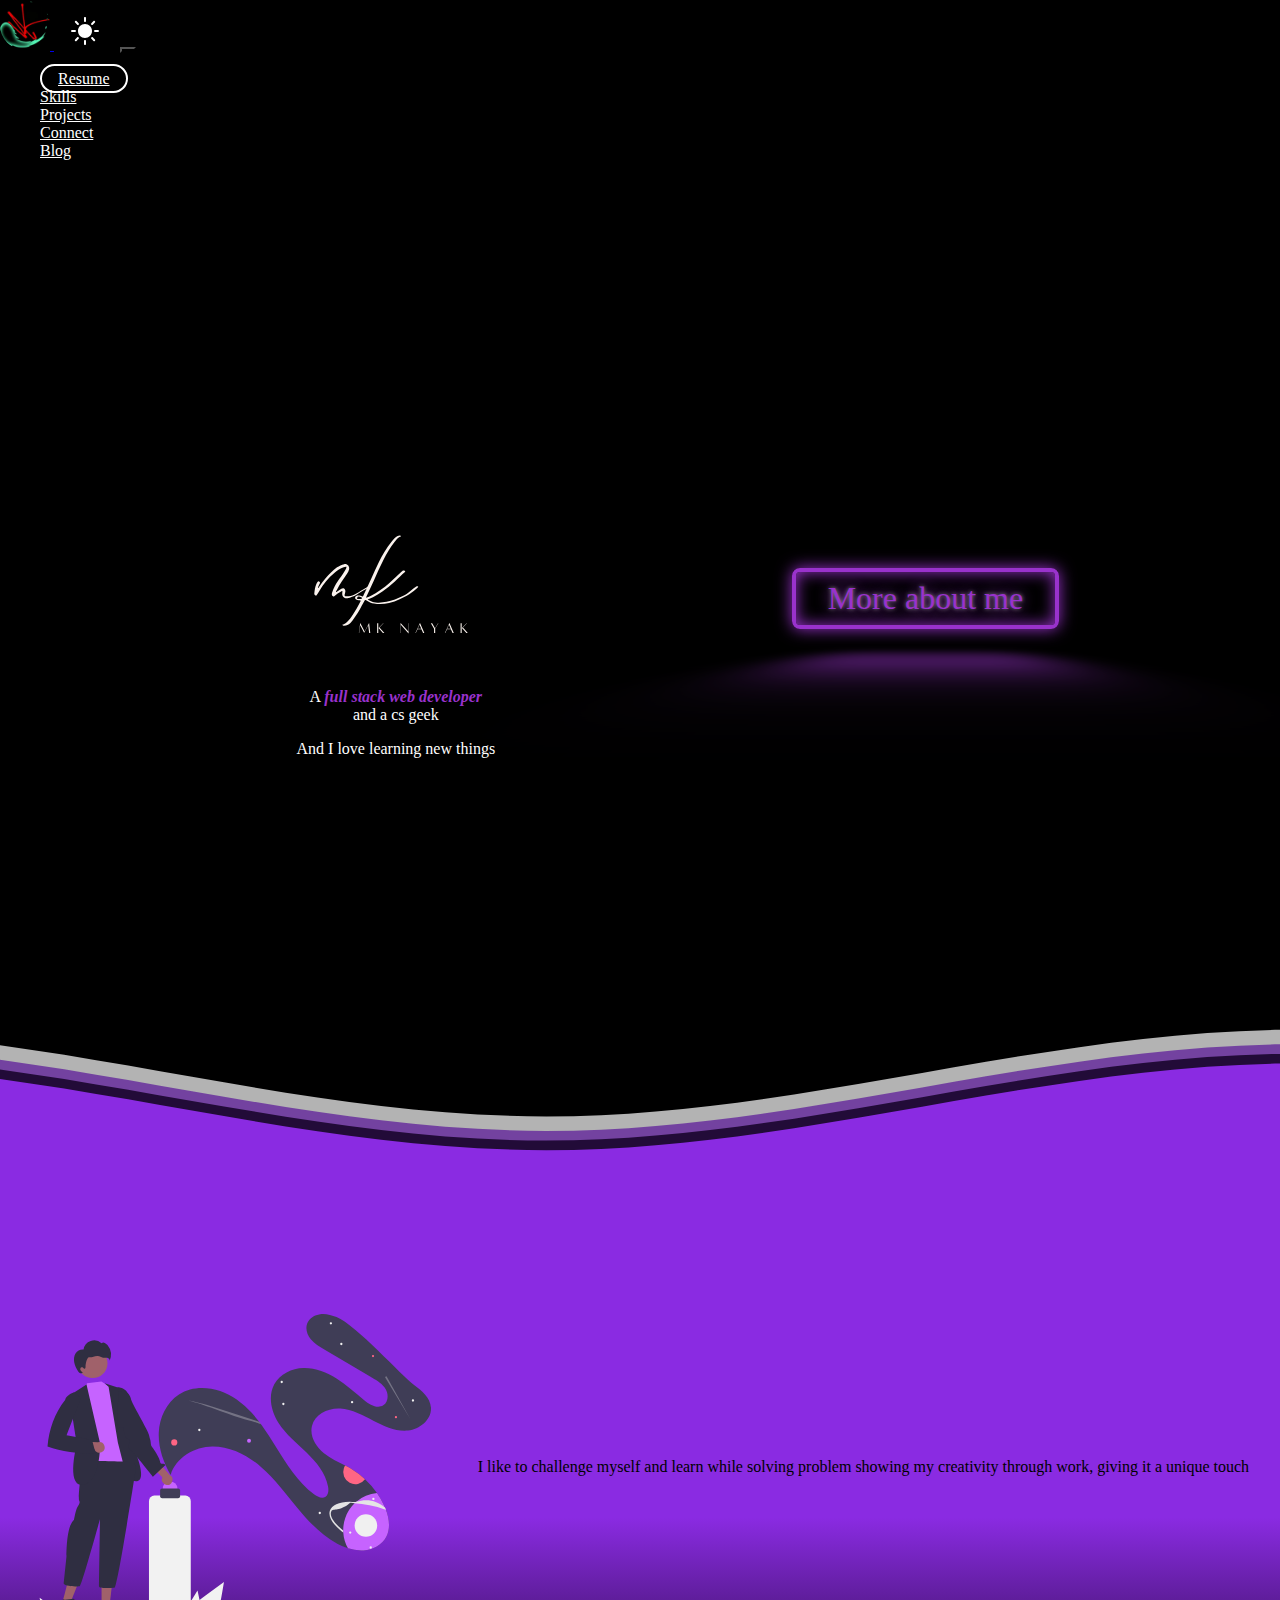
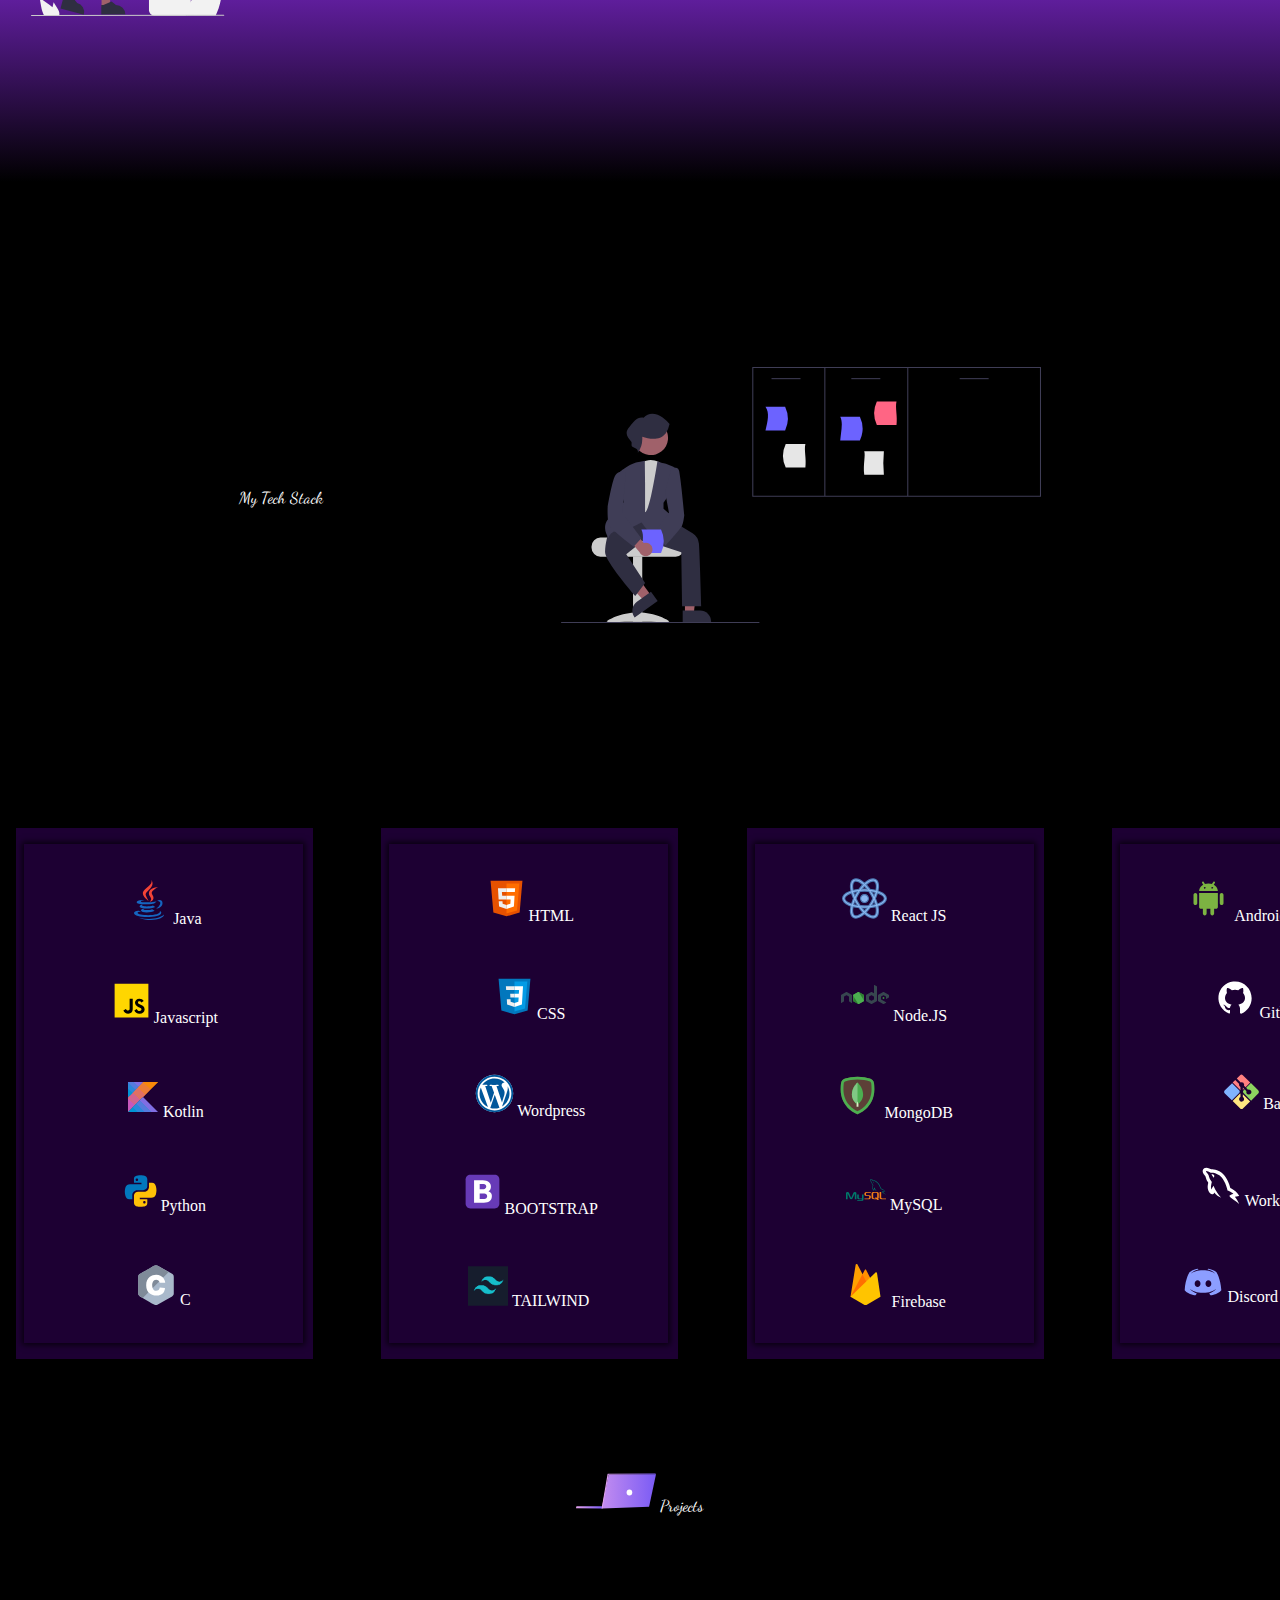
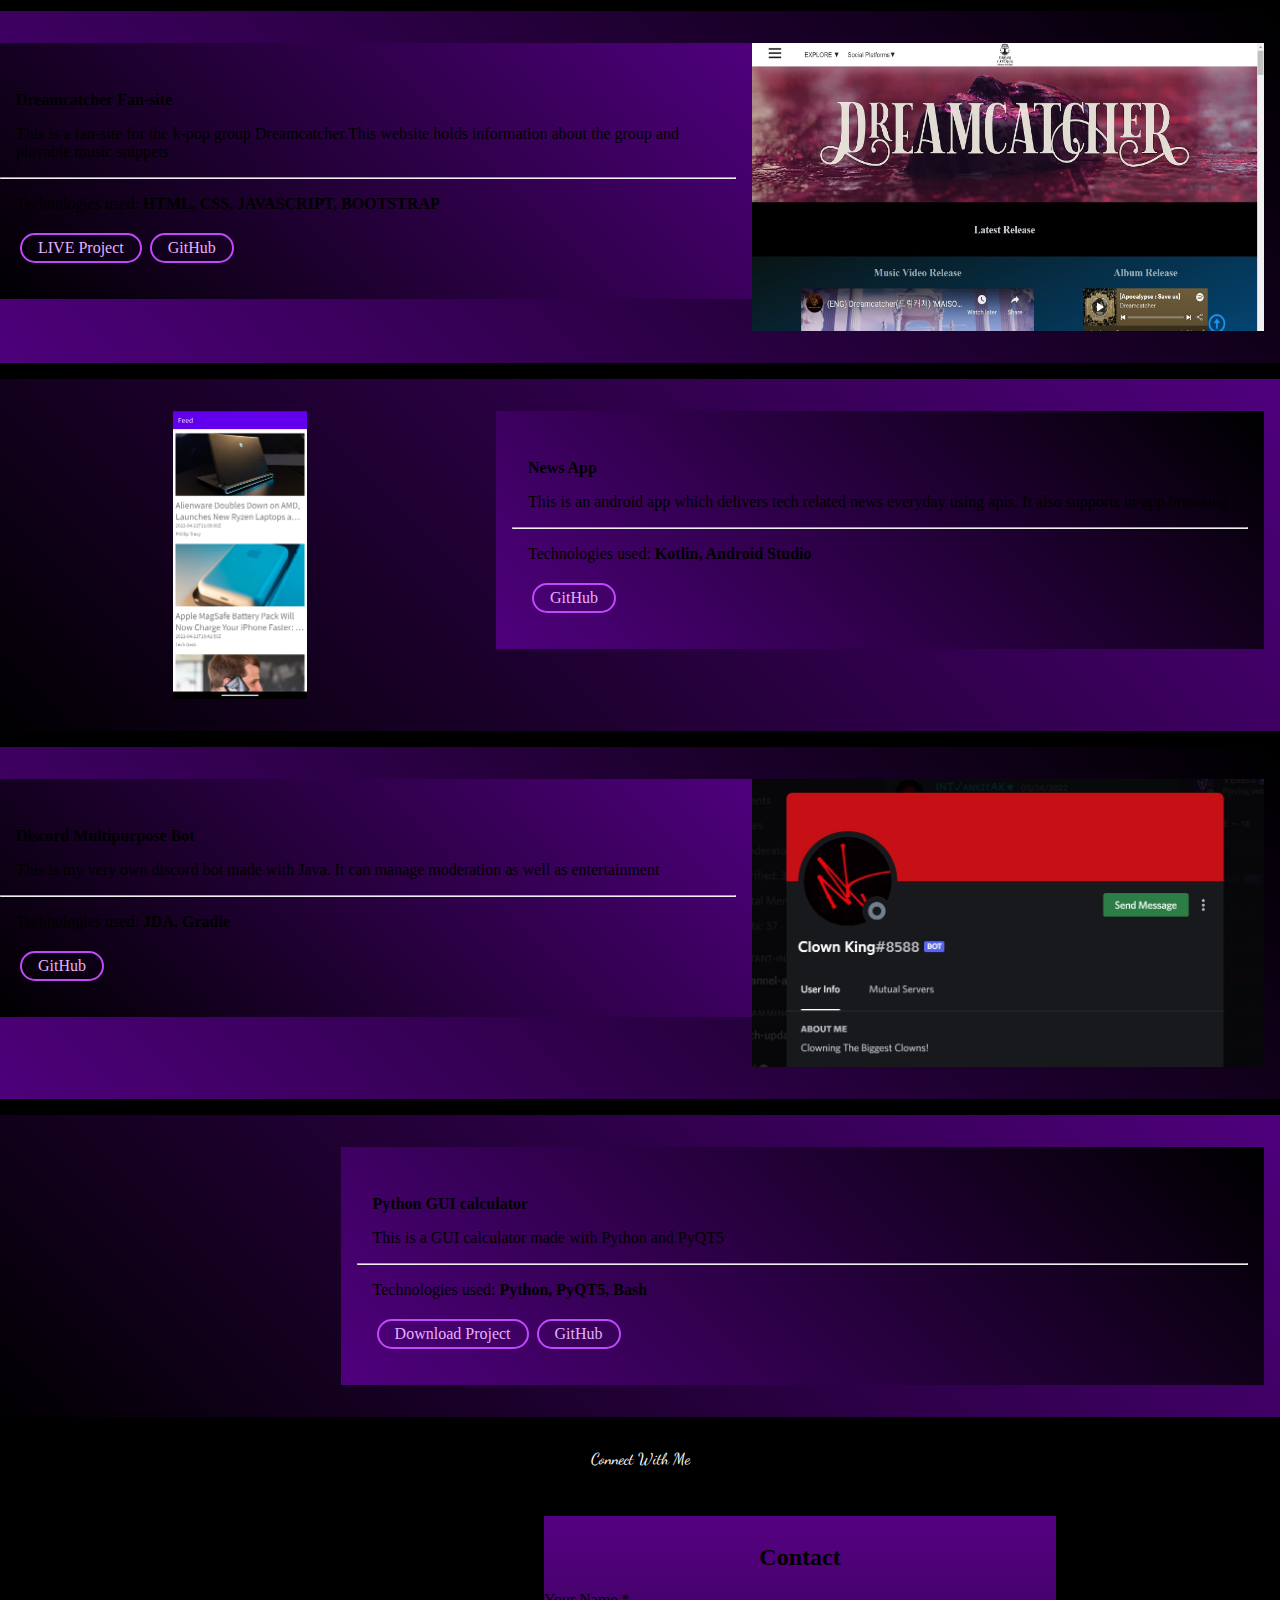
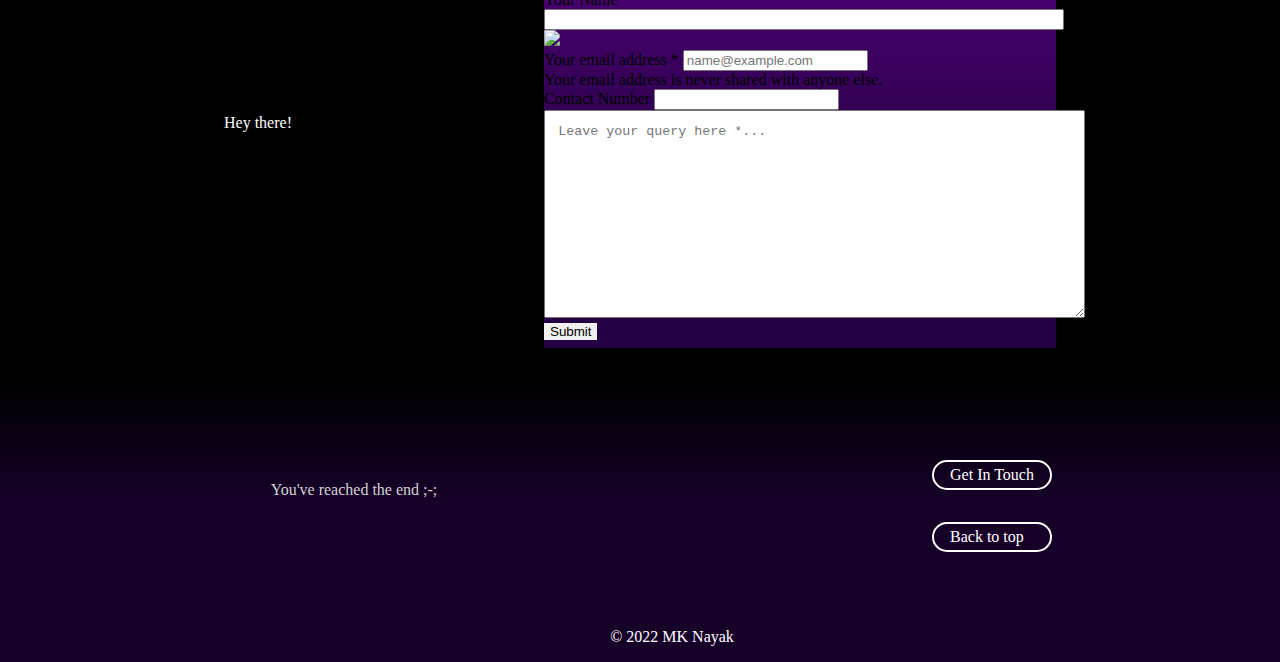
==== commit 8ff3352c: "Built the about me page + font changes" ====
--- a/index.html
+++ b/index.html
@@ -15,7 +15,7 @@
      <!-- Google Fonts -->
      <link rel="preconnect" href="https://fonts.googleapis.com">
 <link rel="preconnect" href="https://fonts.gstatic.com" crossorigin>
-<link href="https://fonts.googleapis.com/css2?family=Dancing+Script&family=Water+Brush&display=swap" rel="stylesheet">
+<link href="https://fonts.googleapis.com/css2?family=Dancing+Script&family=Joan&display=swap" rel="stylesheet">
 
 </head>
 <body>
@@ -65,7 +65,7 @@
       <section class="landing-page">
         <div class="hero-text">
           <div class="intro-name"><img class="MK-name" src="/images/1(2).svg" alt="name"></div>
-          <p  class="fs-4 fw-light theme-text tagline">I am a full stack web developer <br> and a cs geek</p>
+          <p  class="fs-4 fw-light theme-text tagline">A <em class="fs-4 fw-light theme-text tagline"><strong>full stack web developer</strong></em><br> and a cs geek</p>
           <p  class="fs-6 fw-lighter theme-text pun">And I love learning new things</p>
         </div>
         <div class="hero-page-wrapper">
@@ -93,7 +93,7 @@
   
 
   <!--Header ends-->
-      <section id="test" class="about-me">
+      <section class="about-me">
         <div class="svg1-wrapper">
           <img src="./images/launch.svg" alt="svg">
         </div>
@@ -113,7 +113,7 @@
             <img src="images/tech-stack.svg" alt="tech">
           </div>
         </div>
-        
+ 
       <div class="skill-card-wrapper snaps-inline">
 
         <div class="card">
--- a/css/animation.css
+++ b/css/animation.css
@@ -1,5 +1,3 @@
-
-
 body {
   margin:0;
 }
--- a/css/style.css
+++ b/css/style.css
@@ -69,7 +69,7 @@
 /* ----------- */
 :root{
     --_Color-primary: black;
-        --_Detail-primary:white;
+    --_Detail-primary:white;
     --_Color-secondary: #9932cc;
     --_Glow-text: 0 0 0.125em hsl(0 0% 100% / 0.5),0 0 0.45em var(--_Color-secondary);
     --_Scrollbar-margin:6em;
@@ -215,6 +215,10 @@
     padding: 0 1em;
     text-align: center;
 }
+.tagline em{
+    padding: 0;
+    color: darkorchid;
+}
 .about-me{
 
     width: 100%;
@@ -230,7 +234,6 @@
 .skills{
     width: 100%;
     height:70vh;
-    background-color:var(--_Color-primary);
     display: flex;
     justify-content: space-evenly;
     place-items: center;
@@ -238,6 +241,7 @@
 .svg2-wrapper img{
     width: 30rem;
 }
+
 .skill-card-wrapper{
     --_spacer: 1em;
     display: grid;
@@ -356,6 +360,8 @@
     display: flex;
     flex-direction: column;
     -ms-flex-direction: column;
+   
+
 }
 .connect-wrapper{
     width: 100%;
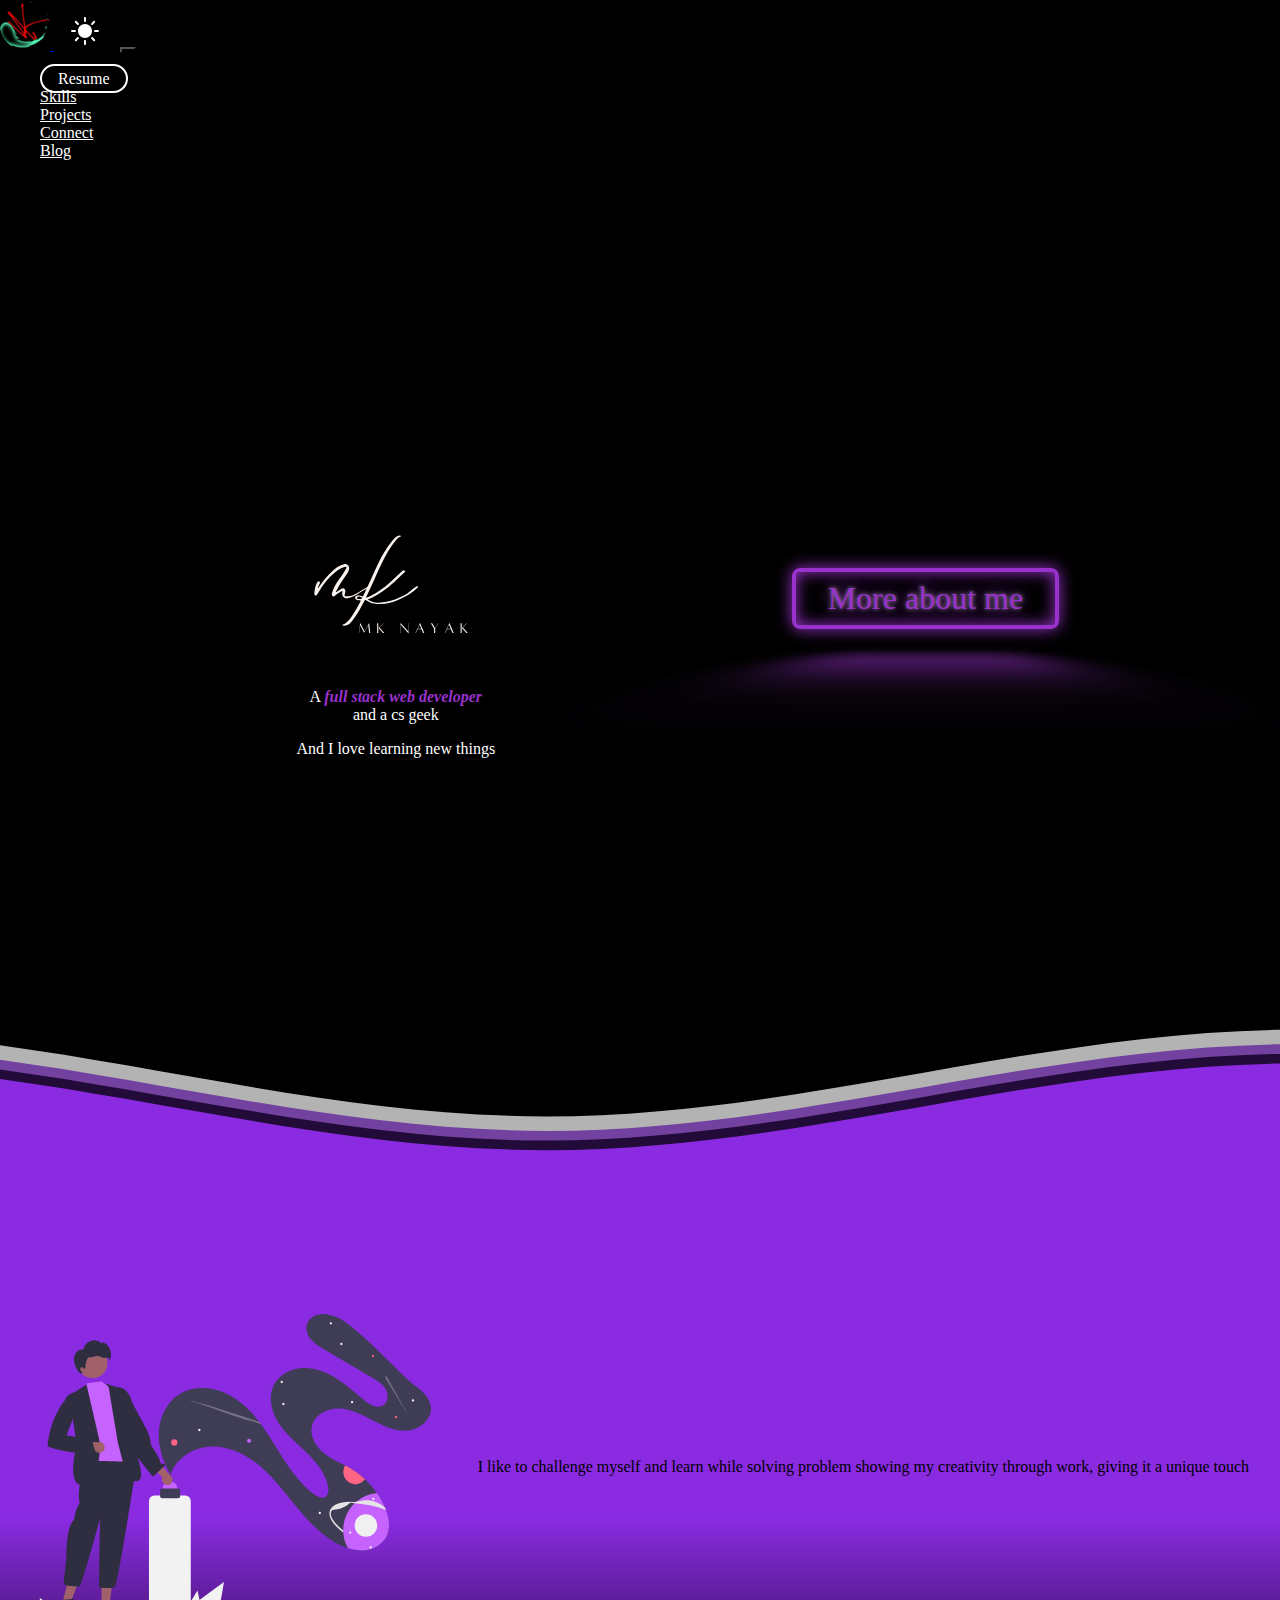
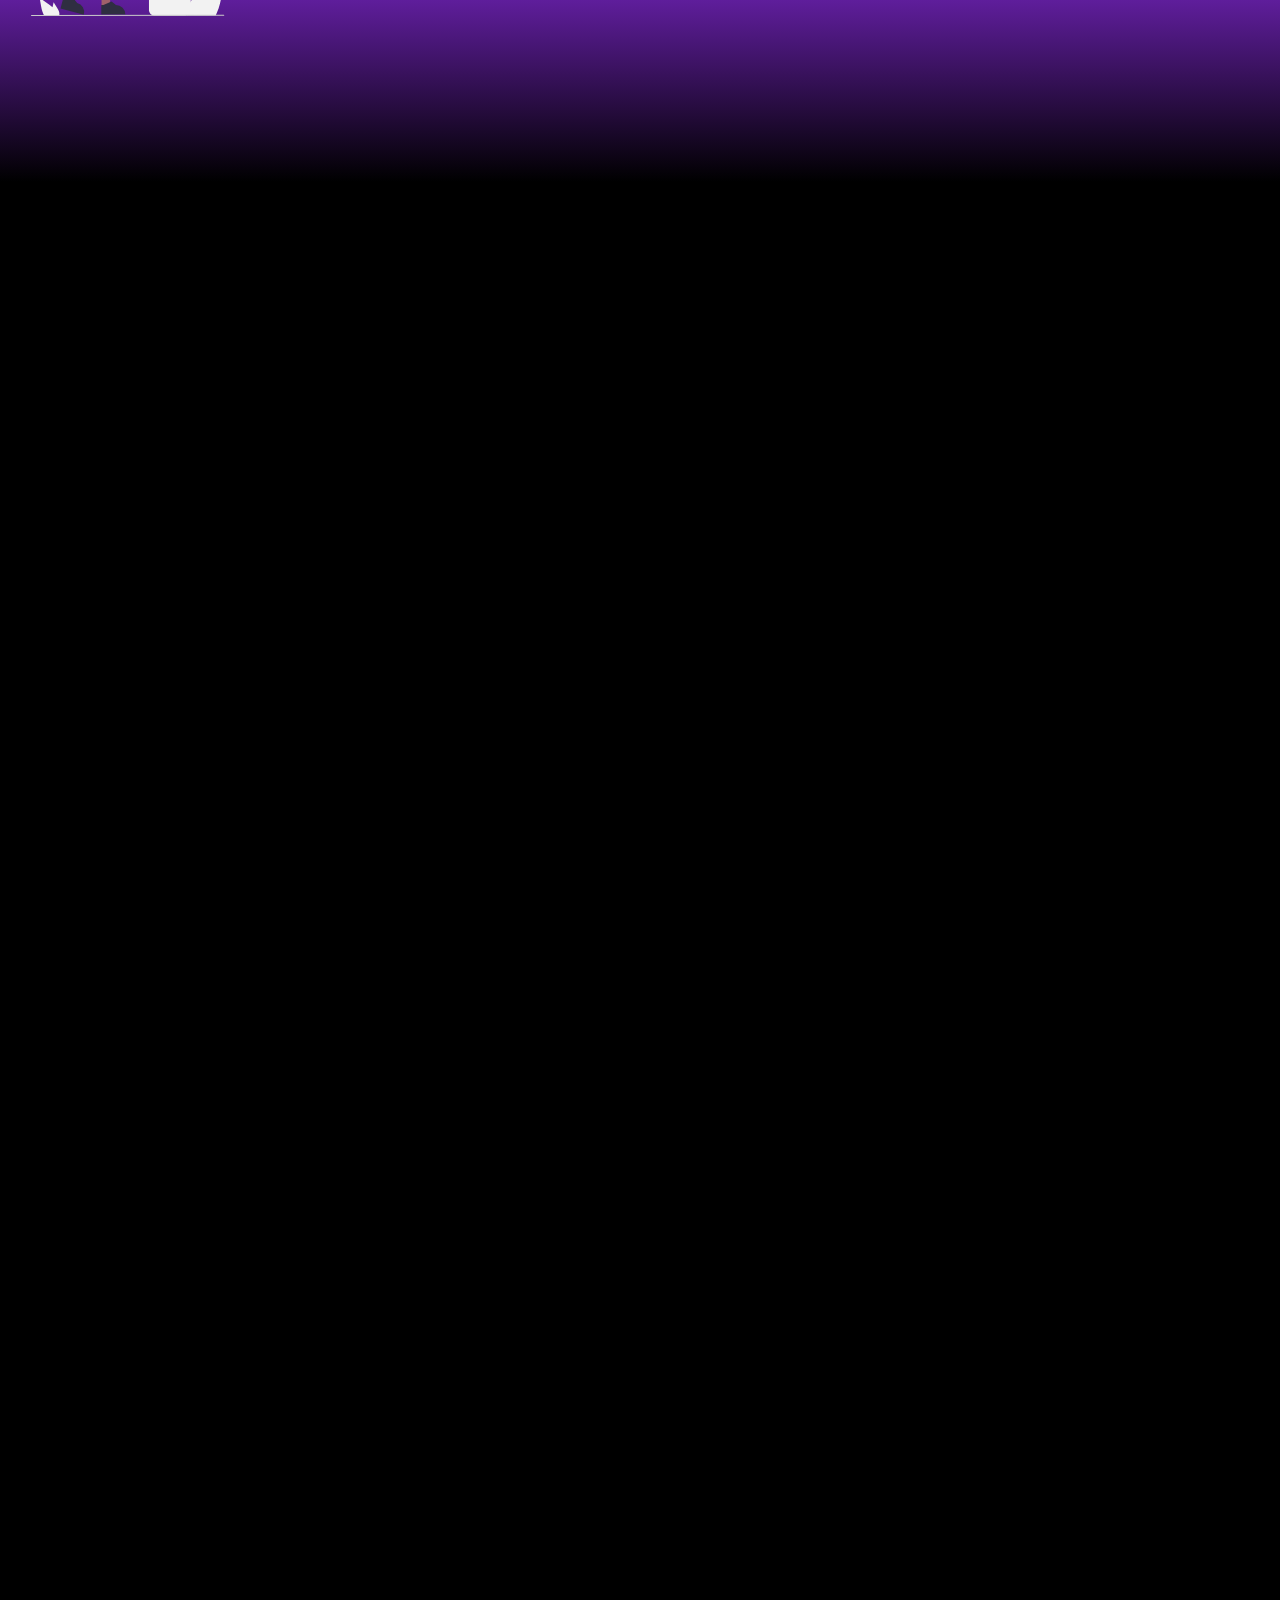
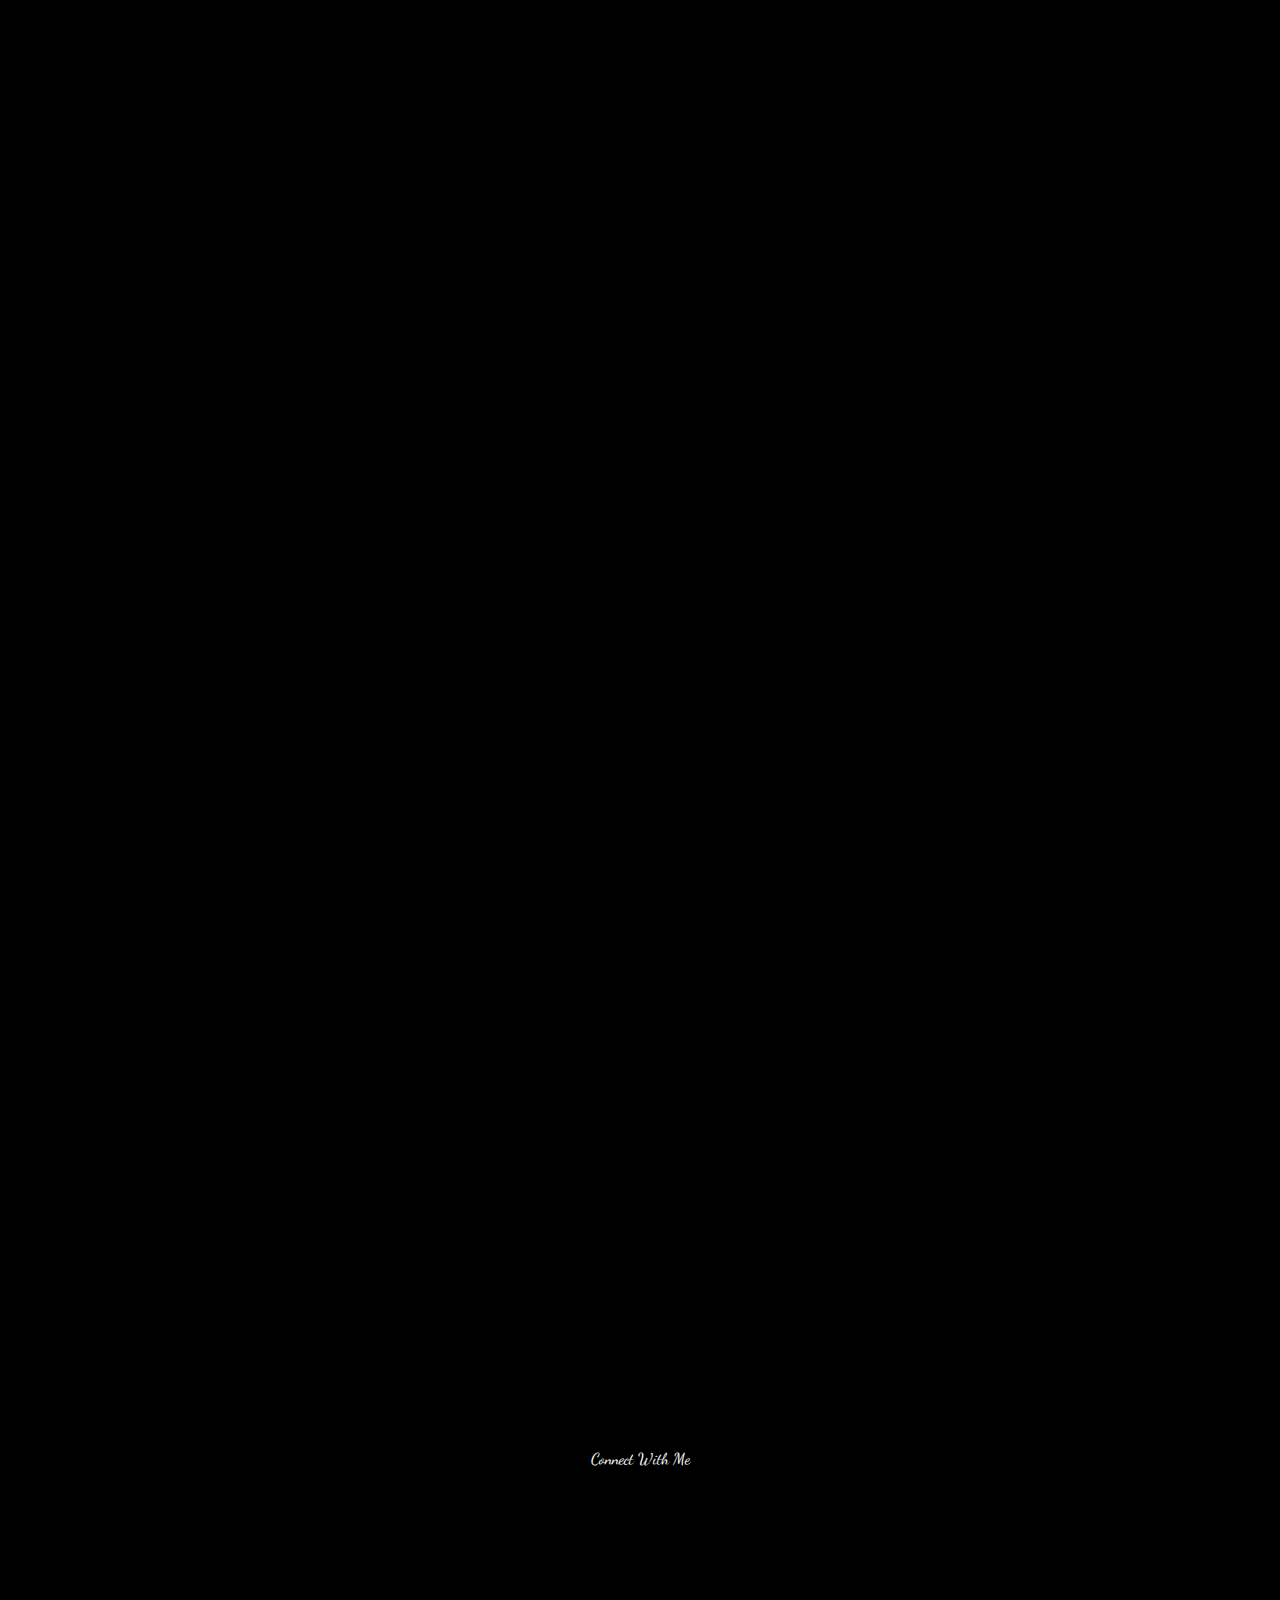
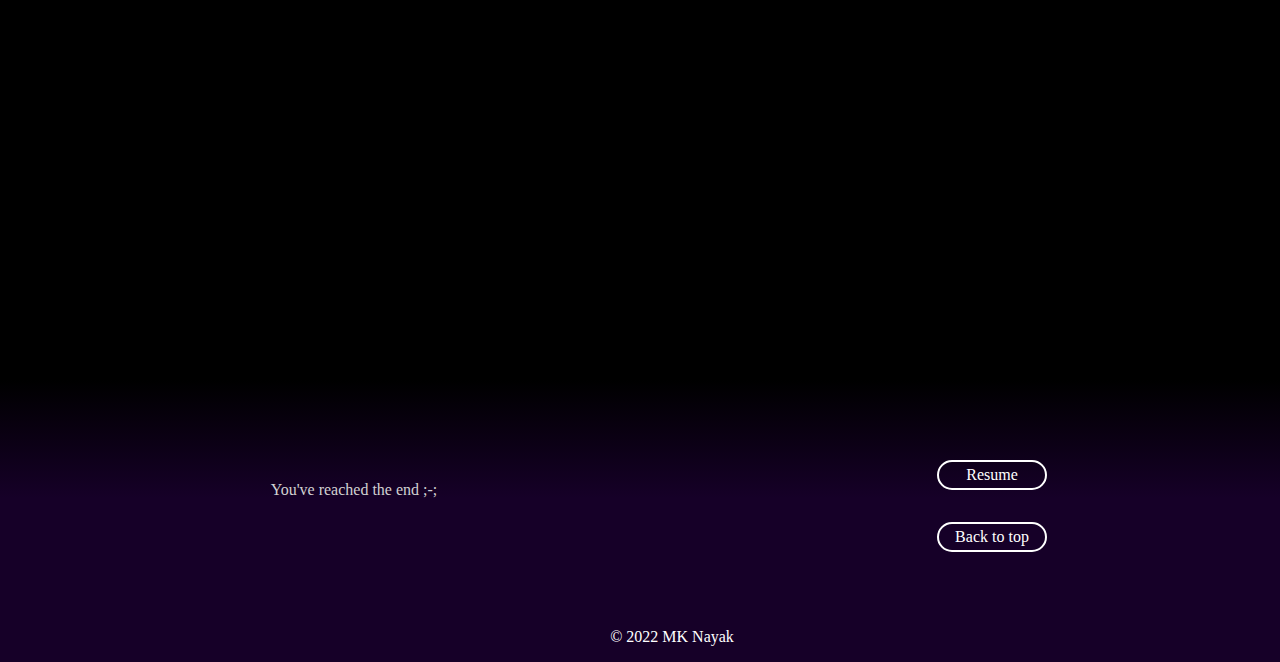
==== commit 250dfe13: "added resume,animation to index,blog error page" ====
--- a/index.html
+++ b/index.html
@@ -40,7 +40,7 @@
           <div class="mx-auto"></div>
           <ul class="navbar-nav">
             <li class="nav-item">
-              <a id="resume" class="nav-link resume-cv" aria-current="page" href="#">Resume</a>
+              <a onclick="showResume()" id="resume" class="nav-link resume-cv" aria-current="page">Resume</a>
             </li>
             <li class="nav-item">
               <a class="nav-link" href="#skills">Skills</a>
@@ -52,7 +52,7 @@
               <a class="nav-link" href="#connect-w-us">Connect</a>
             </li>
             <li class="nav-item">
-              <a class="nav-link" href="#">Blog</a>
+              <a class="nav-link" href="/blog.html">Blog</a>
             </li>
           </ul>
           
@@ -61,6 +61,15 @@
       </div>
       
     </nav>
+    <!-- .................resume preview.............. -->
+    <div id="resume-wrapper" class="resume-wrapper">
+      <img loading="lazy" class="resume-img" src="/images/my-resume.svg" alt="resume" class="resume">
+      <div class="resume-btn-container">
+        <a onclick="closeResume()" id="resume-closebtn" class="resume-closebtn">Close</a>
+        <a class="resume-downloadBtn" href="public/MK-Nayak-Resume.pdf" download="MK Nayak Resume">Download</a>
+      </div>
+      
+    </div>
       <!-- ---------------------------------------------- -->
       <section class="landing-page">
         <div class="hero-text">
@@ -104,7 +113,7 @@
         </div>
       </section>
 
-      <section id="skills" class="skills-wrapper">
+      <section id="skills" class="skills-wrapper fade-in from-down">
         <div class="skills">
           <div class="sec-name">
             <p class="fs-1 theme-text divider">My Tech Stack</p>
@@ -170,7 +179,7 @@
       
       </section>
 
-    <section id="projects" class="projects">
+    <section id="projects" class="projects fade-in from-down">
       <div class="svg3-wrapper">
       <p class="fs-1 theme-text divider"><img loading="lazy" src="images/Laptop.svg" alt="project image"> Projects</p>
       </div>
@@ -235,14 +244,14 @@
       <p class="fs-2 theme-text separator divider">Connect With Me</p>
       <div class="connect-wrapper">
       <div class="contact-element contact-option-wrapper">
-        <p class="theme-text fs-2">Hey there!</p>
+        <p class="theme-text fs-2 fade-in from-top">Hey there!</p>
         <div class="contact-options">
           <a href="mailto:mknayakofficial@gmail.com"><img loading="lazy" src="/images/gmail.svg" alt="gmail"></a>
           <a target="_blank" href="https://www.linkedin.com/in/minaketan-nayak/"><img loading="lazy" src="/images/linkedin.svg" alt="linkedin"></a>
           <a target="_blank" href="https://wa.me/+918895327771"><img loading="lazy" src="/images/whatsapp.svg" alt="whatsapp"></a>
         </div>
       </div>
-      <div class="contact-element contact-form">
+      <div class="contact-element contact-form fade-in from-down">
       <div id="cntctus" class="separator edited-background-color text-light"><h2>Contact</h2></div>
       <form reset(); return false; class="px-5 edited-background-color" action="https://formsubmit.co/ed2887a57bc7a0d7e07fcdb768f6083d" method="POST">
           <!-- Honeypot -->
@@ -290,7 +299,7 @@
           </div>
           <div class="credit text-light"><p>© 2022 MK Nayak</p></div>
           <div class="ftr-links">
-            <a href="#">Get In Touch</a>
+            <a onclick="showResume()" class="resume-cv">Resume</a>
           <a href="#">Back to top</a>
           </div>
         </div>
--- a/css/style.css
+++ b/css/style.css
@@ -120,10 +120,49 @@
     background-color: transparent;
     color: var(--_Color-secondary);
 }
+.resume-wrapper{
+    position: fixed;
+    top: 0;
+    left: 0;
+    height: 100vh;
+    width: 100vw;
+    background-color: rgba(0, 0, 0, 0.76);
+    z-index: 999;
+      }
+    .resume-wrapper .resume-img{
+    position: absolute;
+    height: 100%;
+    left: 50%;
+    transform: translateX(-50%);
+    padding: 1em 0;
+    max-width: 100vw;
+      }
+    .resume-btn-container{
+      position: absolute;
+      right: 20vh;
+      bottom: 4em;
+    
+      }
+    .resume-wrapper a{
+      text-decoration: none;
+      padding: 0.25em 1em;
+      color: black;
+      background-color: rgba(255, 255, 255);
+      border-radius: 100vw;
+      transition: all ease 0.3s;
+      cursor: pointer;
+      margin: 0em 0.25em;
+      }
+    .resume-wrapper a:hover{
+      color: white;
+      background-color: black;
+    }
+
 .resume-cv{
     border: var(--_Detail-primary) 0.125em solid;
     padding: 0.28em 1em;
     border-radius: 90vw;
+    cursor: pointer;
 }
 .resume-cv:hover{
     border: var(--_Color-secondary) 0.125em solid;
@@ -430,6 +469,7 @@
     border: 2px solid white;
     border-radius: 100vw;
     transition: all ease 0.3s;
+    text-align: center;
 }
 .ftr-links a:hover{
     color:#ca90ff;
@@ -451,6 +491,41 @@
 .logo-container .main-logo{
 margin: 0 1em;
 }
+.fade-in {
+    opacity: 0;
+    transition: opacity 2s ease-in;
+  }
+  
+  .fade-in.appear {
+    opacity: 1;
+  }
+  .from-top {
+    /* grid-column: 2 / 3; */
+    -webkit-transform: translateY(-20%);
+    transform: translateY(-20%);
+  }
+  
+  .from-down {
+    /* grid-column: 3 / 4; */
+    -webkit-transform: translateY(20%);
+    transform: translateY(20%);
+  }
+  
+  .from-down,
+  .from-top {
+    transition: opacity 1s ease-in, -webkit-transform 1s ease-in;
+    transition: opacity 1s ease-in, transform 1s ease-in;
+    transition: opacity 1s ease-in, transform 1s ease-in,
+      -webkit-transform 1s ease-in;
+    opacity: 0;
+  }
+  
+  .from-down.appear,
+  .from-top.appear {
+    -webkit-transform: translateY(0);
+    transform: translateY(0);
+    opacity: 1;
+  }
 @media screen and (max-height:565px) and (max-width:973px){
     .landing-page{
         margin-bottom: 19em;
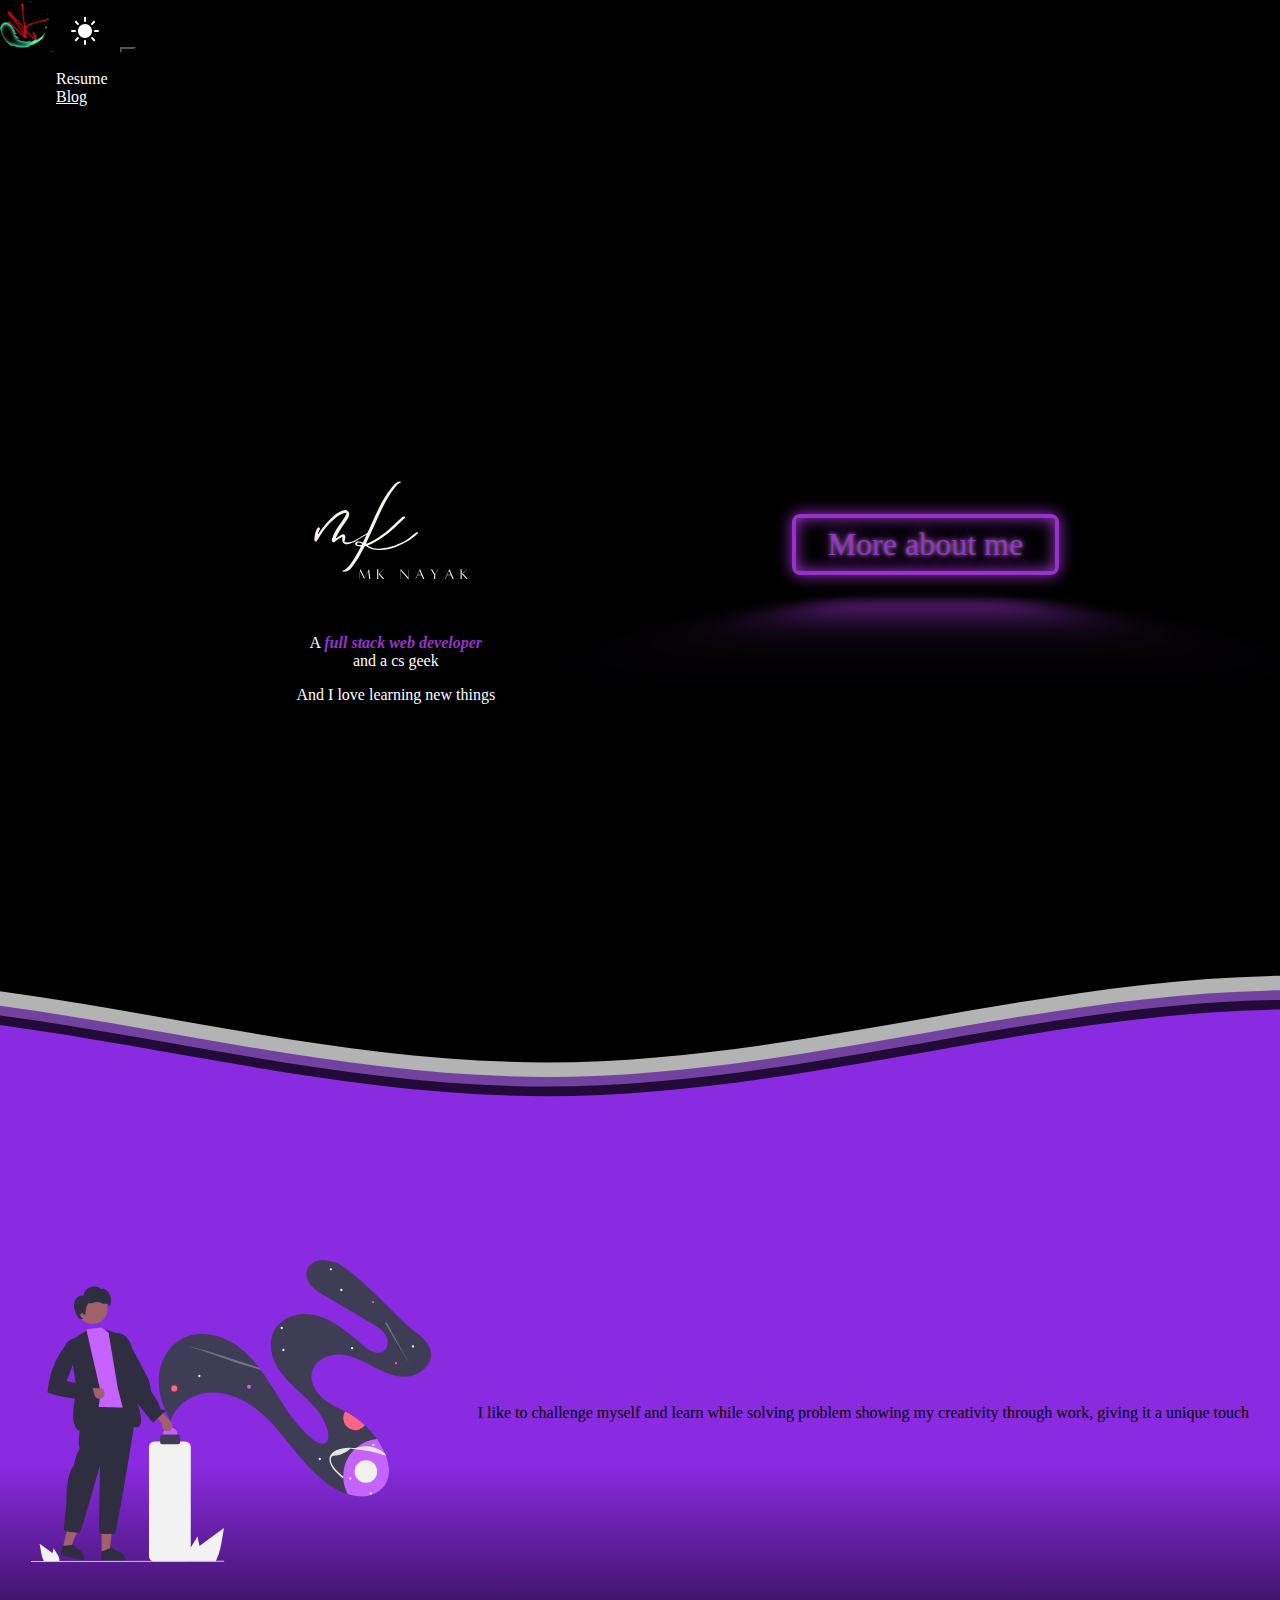
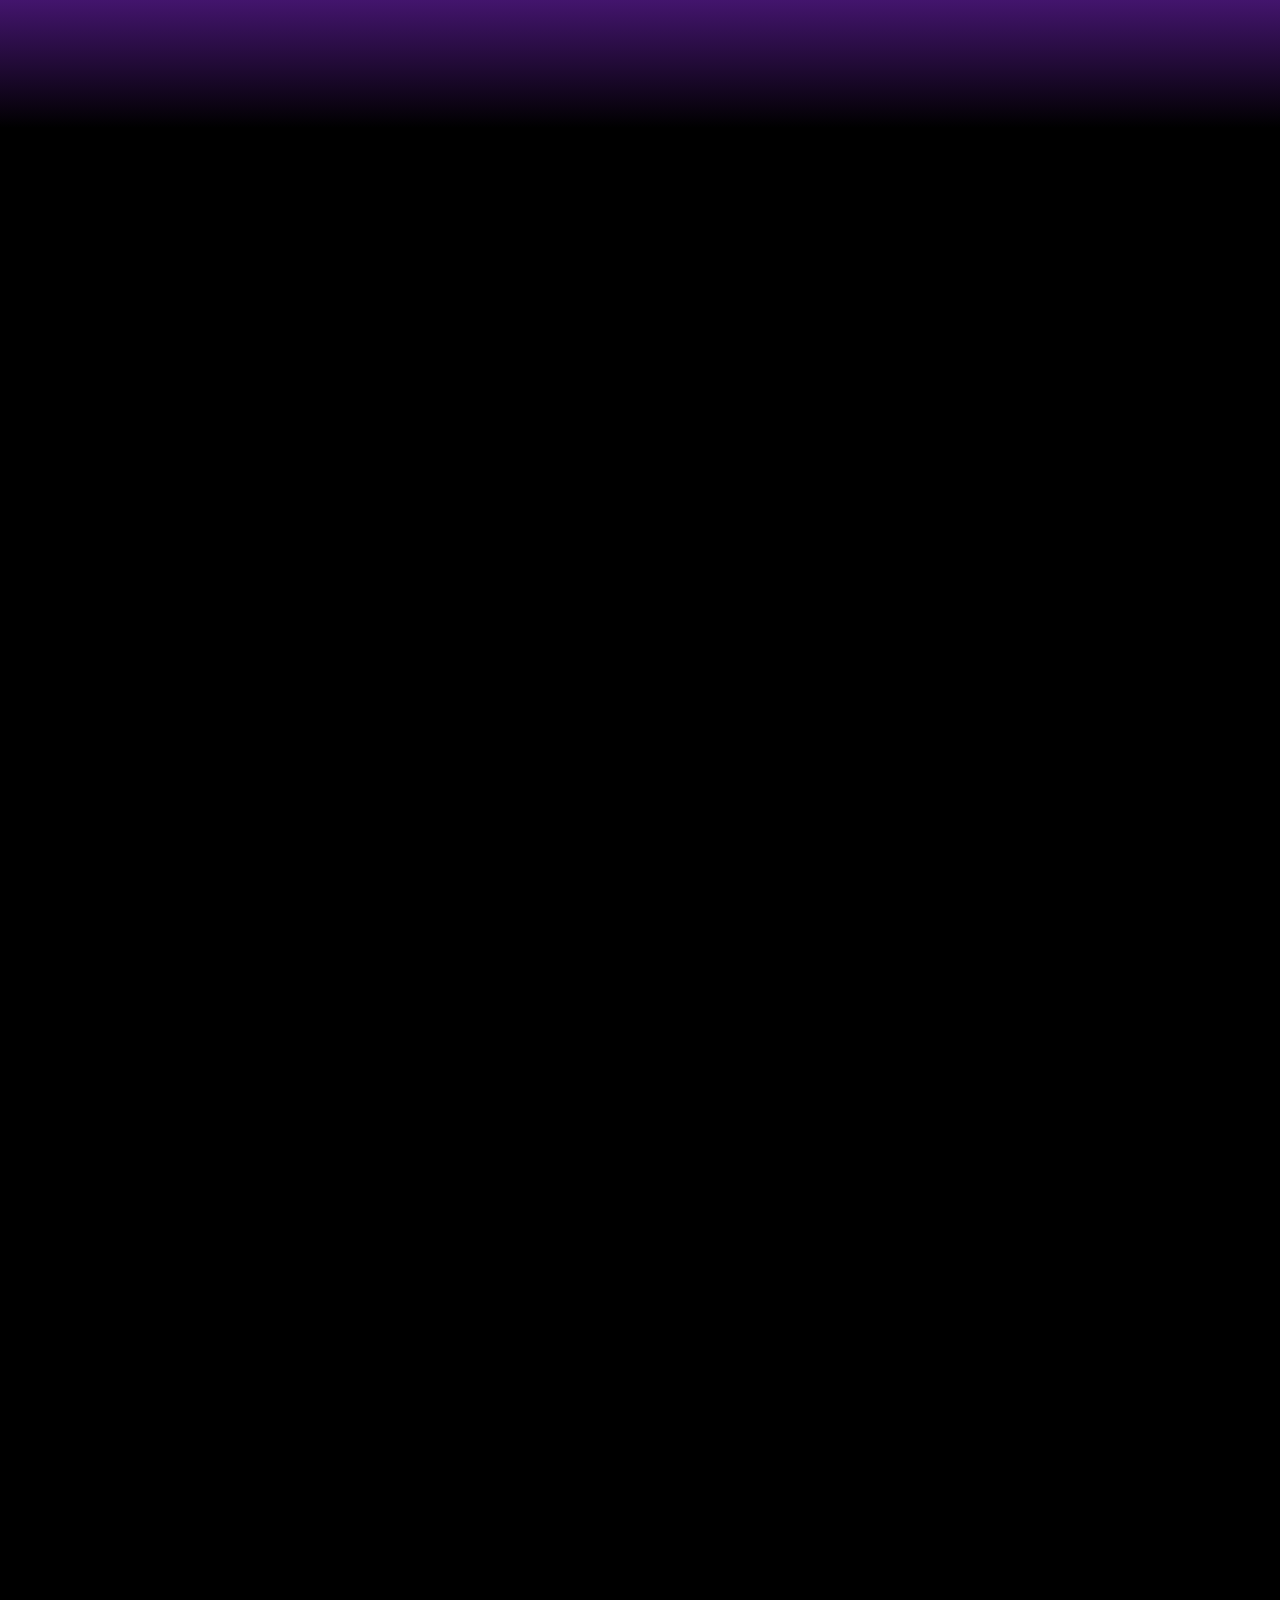
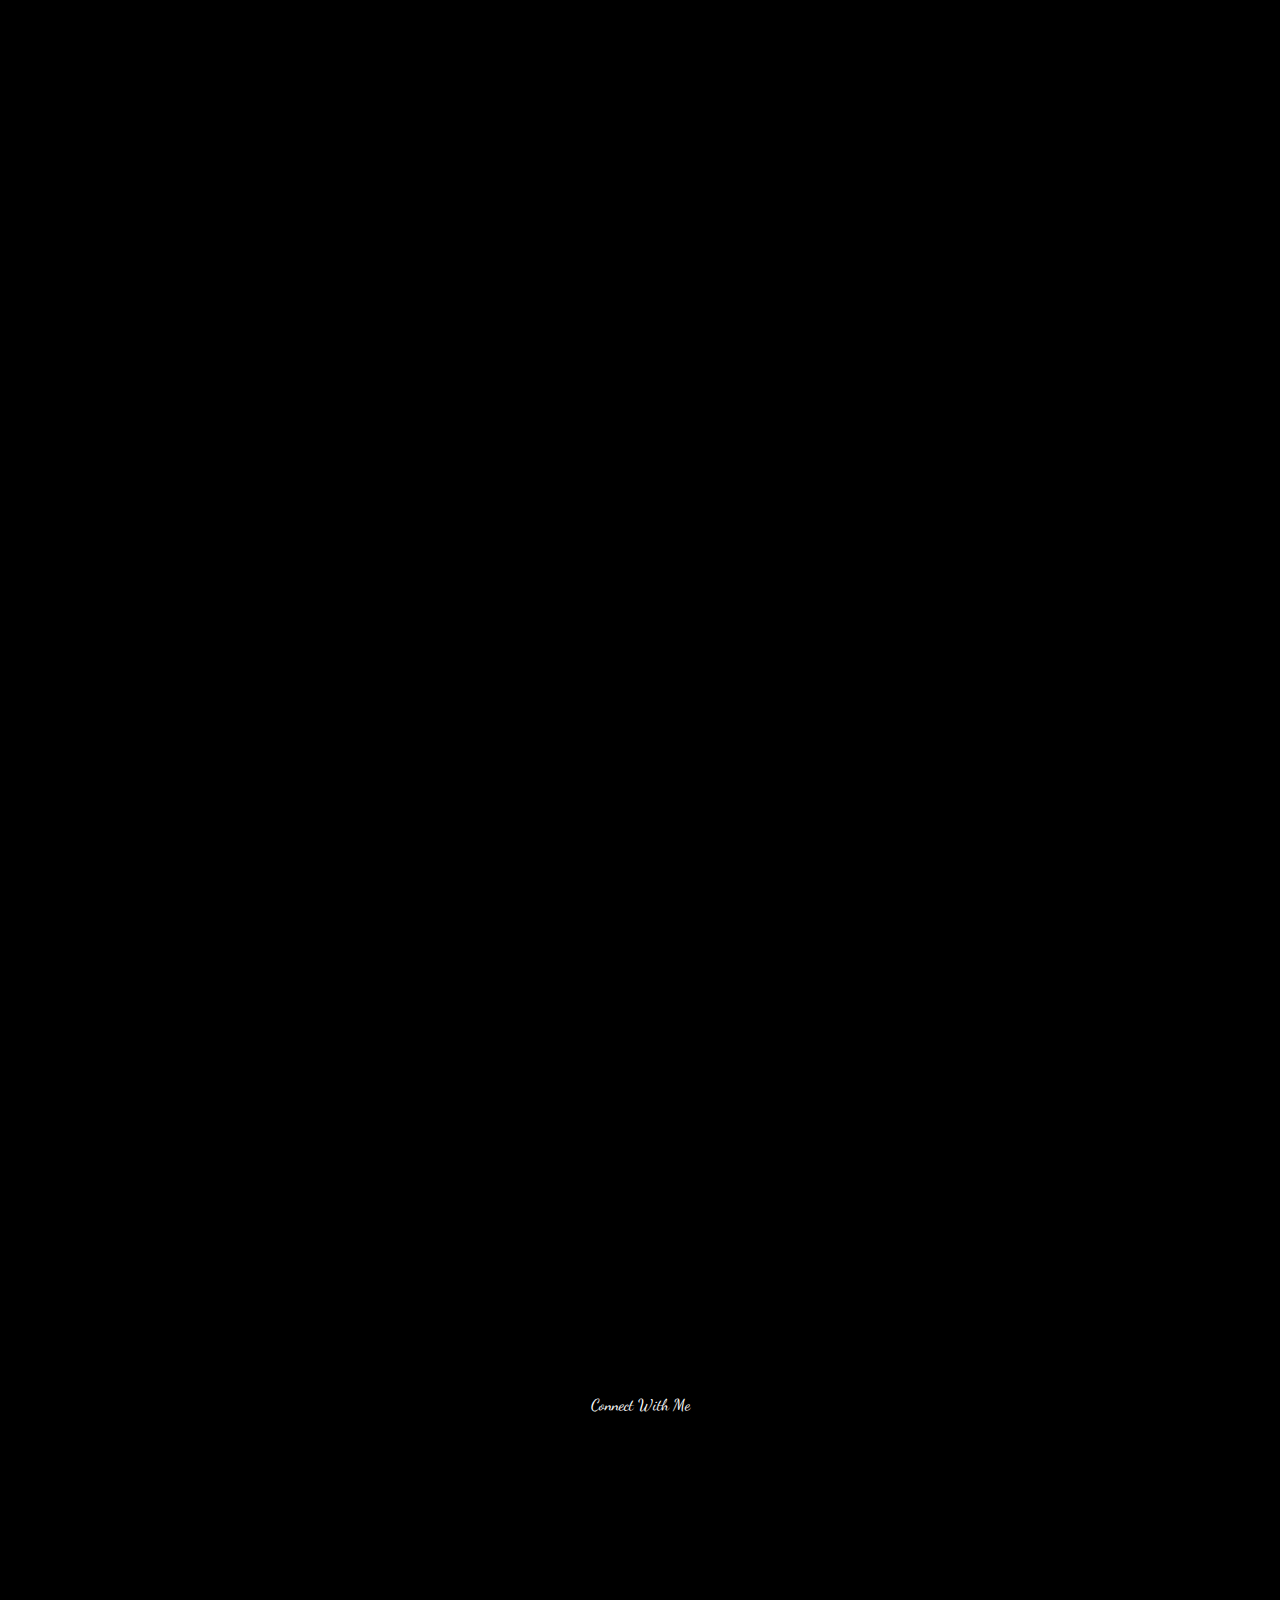
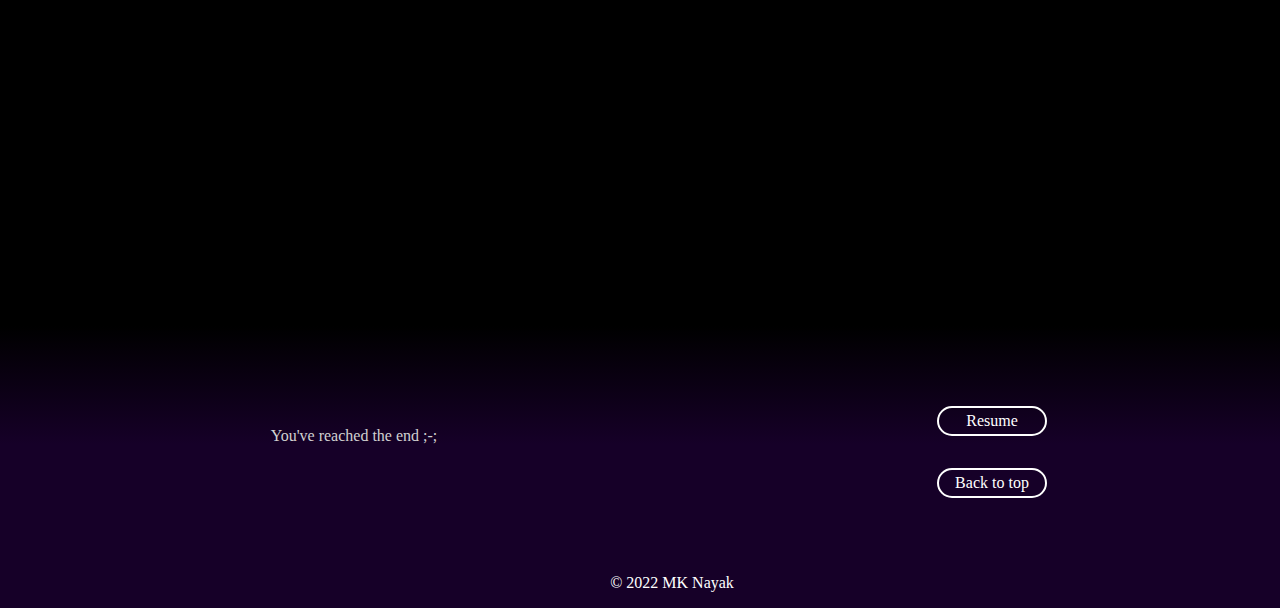
==== commit 10da9772: "fixed nav links of index" ====
--- a/index.html
+++ b/index.html
@@ -30,8 +30,9 @@
           <img class="main-logo" src="./images/MKlogo.gif" alt="logo" loading="lazy">
         </a>
         
+        
           <img id="theme-icon" src="/images/sun.svg" alt="sun">
-         
+        
         <button id="navbar-toggler" class="navbar-toggler" type="button" data-bs-toggle="collapse" data-bs-target="#navbarNav" aria-controls="navbarNav" aria-expanded="false" aria-label="Toggle navigation">
           <span class="navbar-toggler-icon"></span>
         </button>
@@ -42,7 +43,7 @@
             <li class="nav-item">
               <a onclick="showResume()" id="resume" class="nav-link resume-cv" aria-current="page">Resume</a>
             </li>
-            <li class="nav-item">
+            <!-- <li class="nav-item">
               <a class="nav-link" href="#skills">Skills</a>
             </li>
             <li class="nav-item">
@@ -50,9 +51,9 @@
             </li>
             <li class="nav-item">
               <a class="nav-link" href="#connect-w-us">Connect</a>
-            </li>
+            </li> -->
             <li class="nav-item">
-              <a class="nav-link" href="/blog.html">Blog</a>
+              <a class="nav-link resume-cv" href="/blog.html">Blog</a>
             </li>
           </ul>
           
--- a/css/style.css
+++ b/css/style.css
@@ -118,7 +118,7 @@
 }
 .navbar .navbar-nav .nav-link:hover{
     background-color: transparent;
-    color: var(--_Color-secondary);
+    color: #ca90ff;
 }
 .resume-wrapper{
     position: fixed;
@@ -159,13 +159,24 @@
     }
 
 .resume-cv{
-    border: var(--_Detail-primary) 0.125em solid;
-    padding: 0.28em 1em;
-    border-radius: 90vw;
+    border: none;
+    position: relative;
     cursor: pointer;
-}
-.resume-cv:hover{
-    border: var(--_Color-secondary) 0.125em solid;
+    margin: 0 1em;
+    text-align: center;
+}
+.resume-cv::before{
+    content: "";
+    height: 2px;
+    position: absolute;
+    background-color: #ca90ff;
+    bottom: 0;
+    left: 0;
+    width: 0%;
+    transition: all ease 0.3s;
+}
+.resume-cv:hover::before{
+    width: 100%;
 }
 #theme-icon{
     cursor: pointer;
@@ -526,6 +537,7 @@
     transform: translateY(0);
     opacity: 1;
   }
+
 @media screen and (max-height:565px) and (max-width:973px){
     .landing-page{
         margin-bottom: 19em;
@@ -544,6 +556,10 @@
     border: none;
     padding: 0.28em 1em;
     border-radius: 0vw;
+}
+.navbar .navbar-nav .nav-link{
+    border-bottom: 1px solid #ca90ff;
+    padding: 0.5em 0.5em;
 }
 .resume-cv:hover{
     border: none;
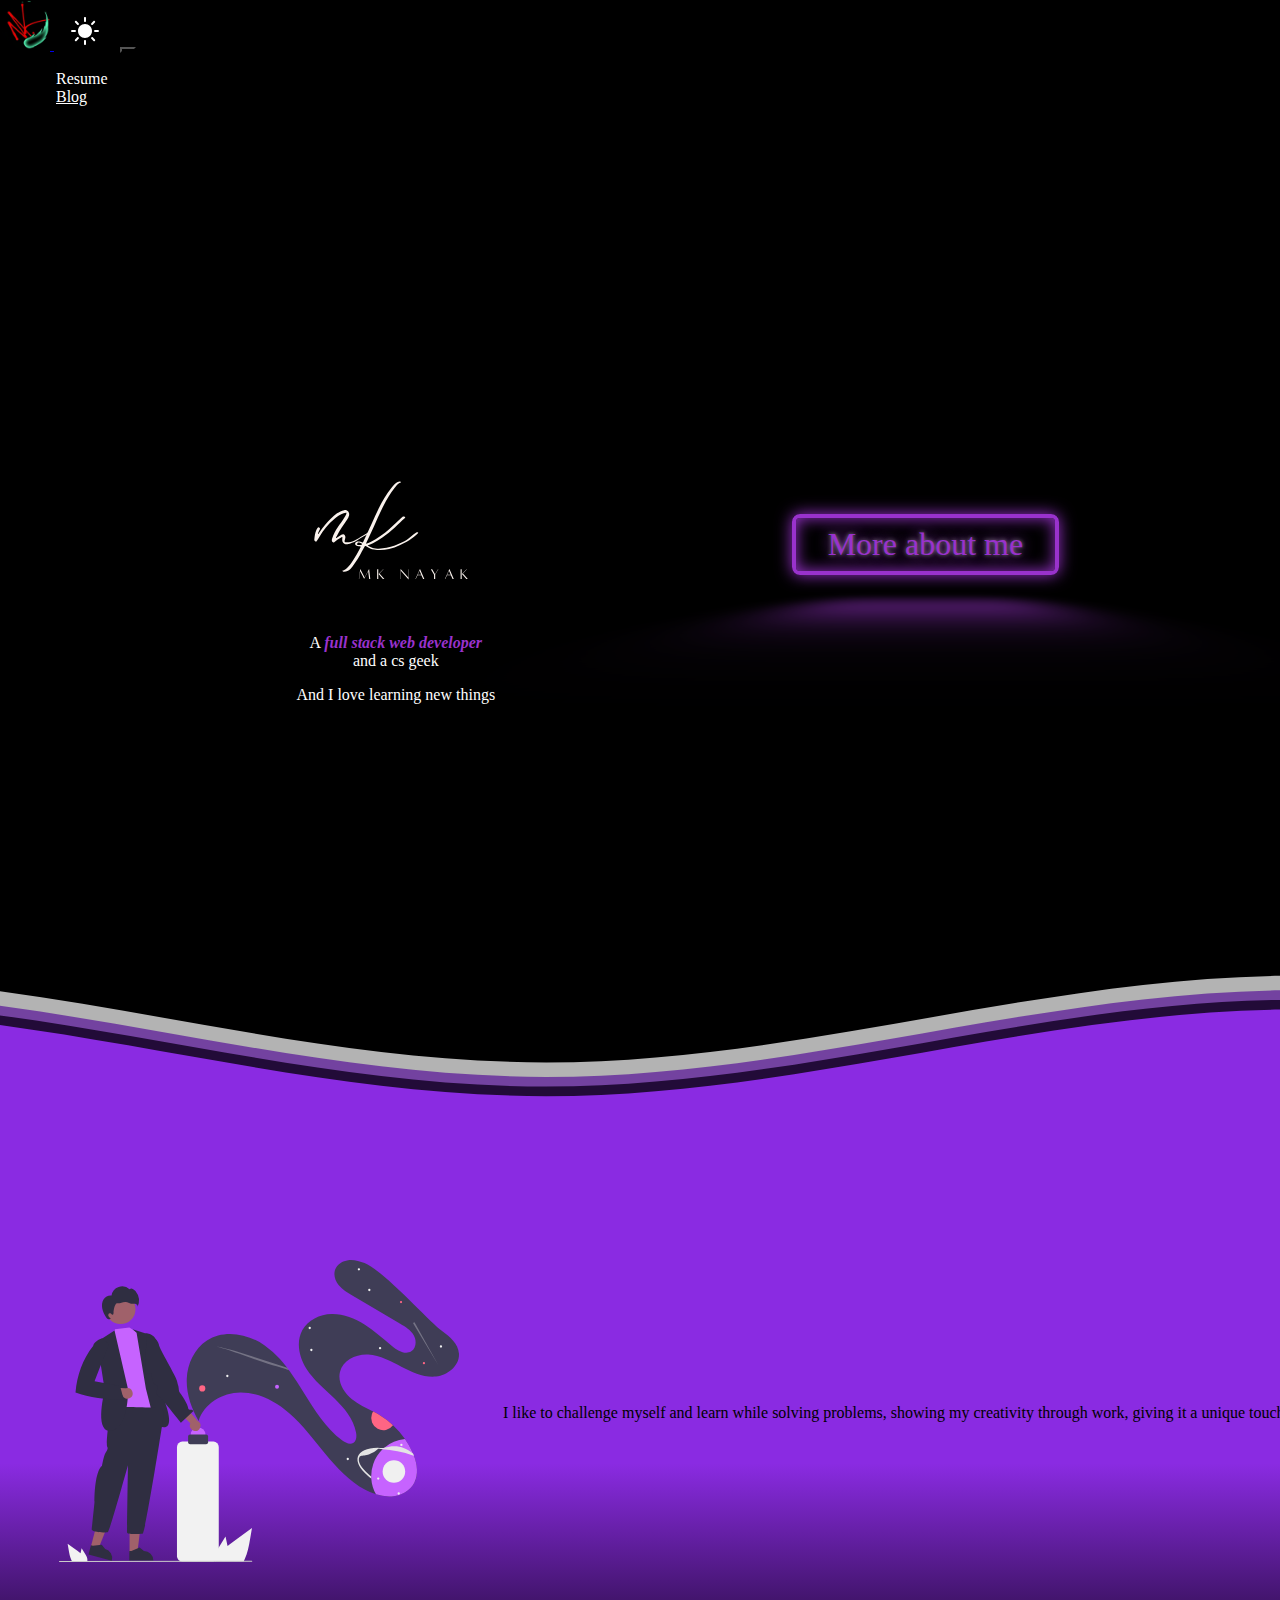
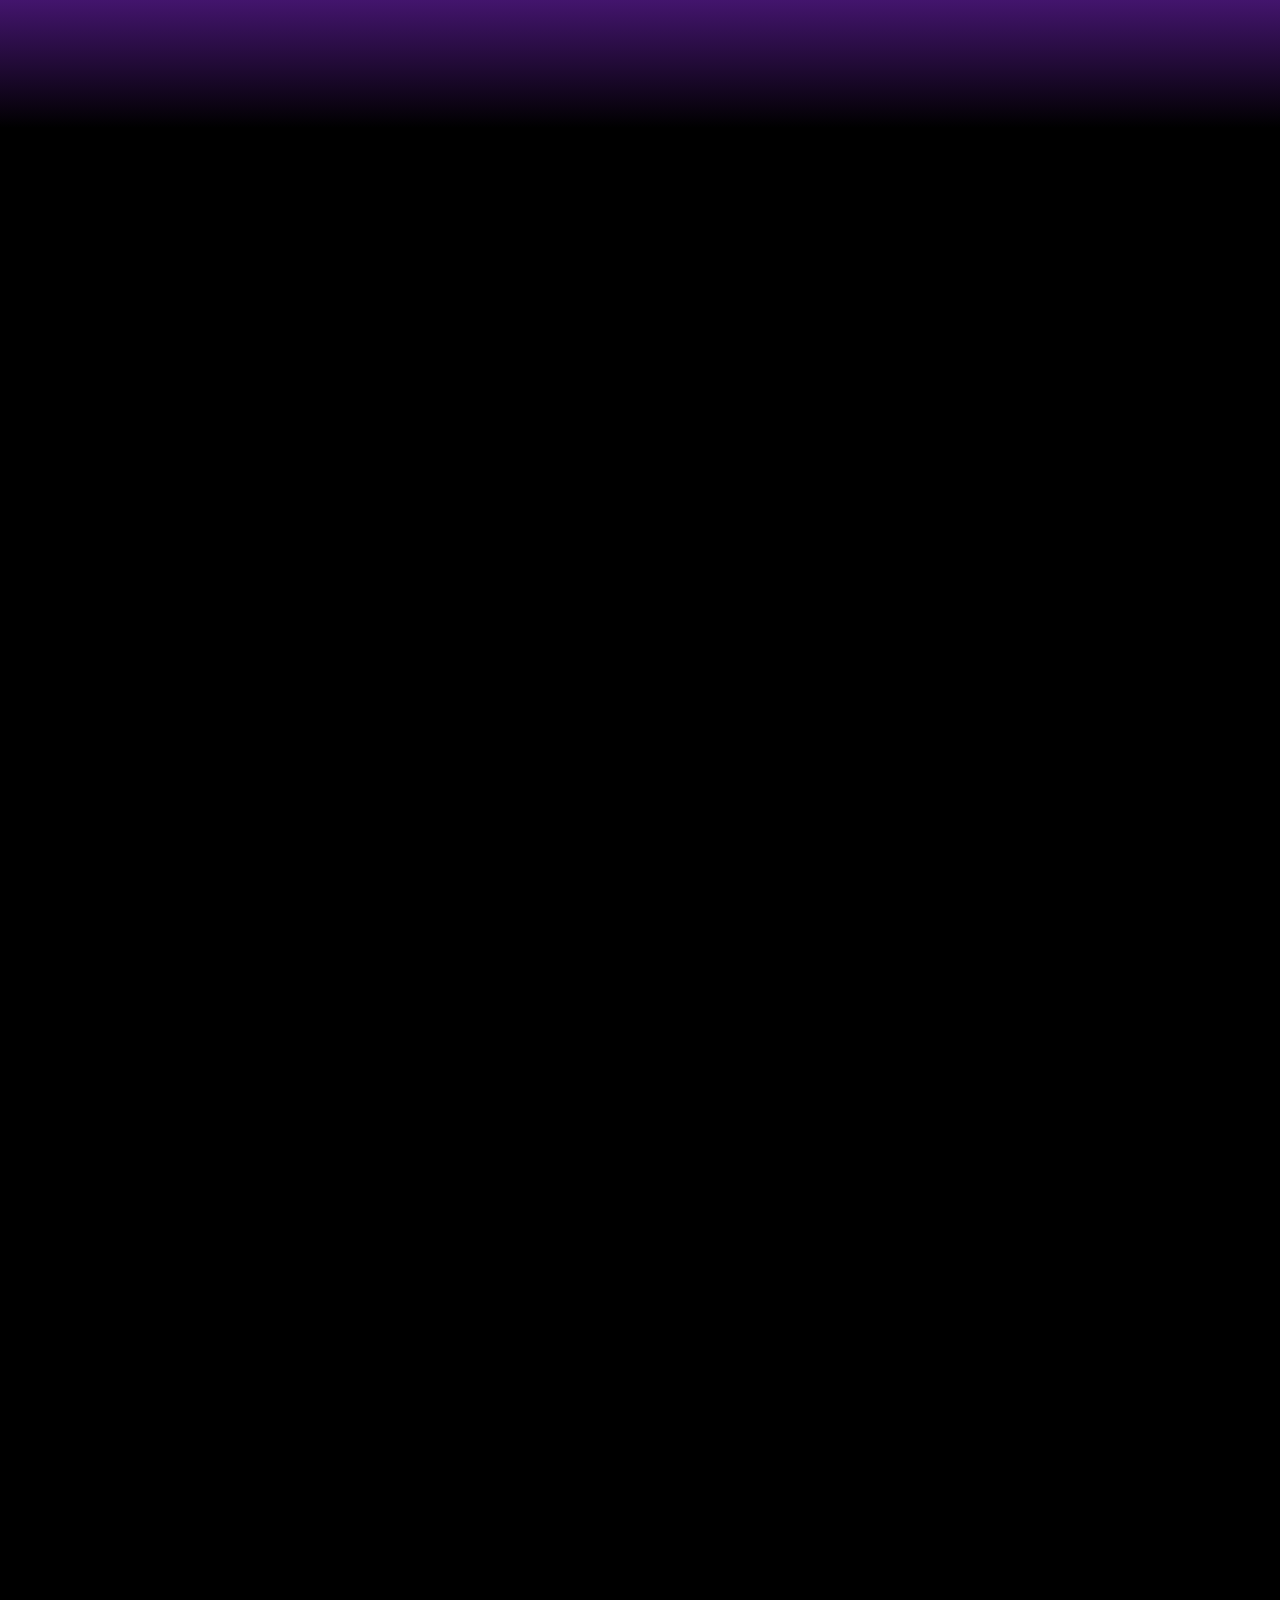
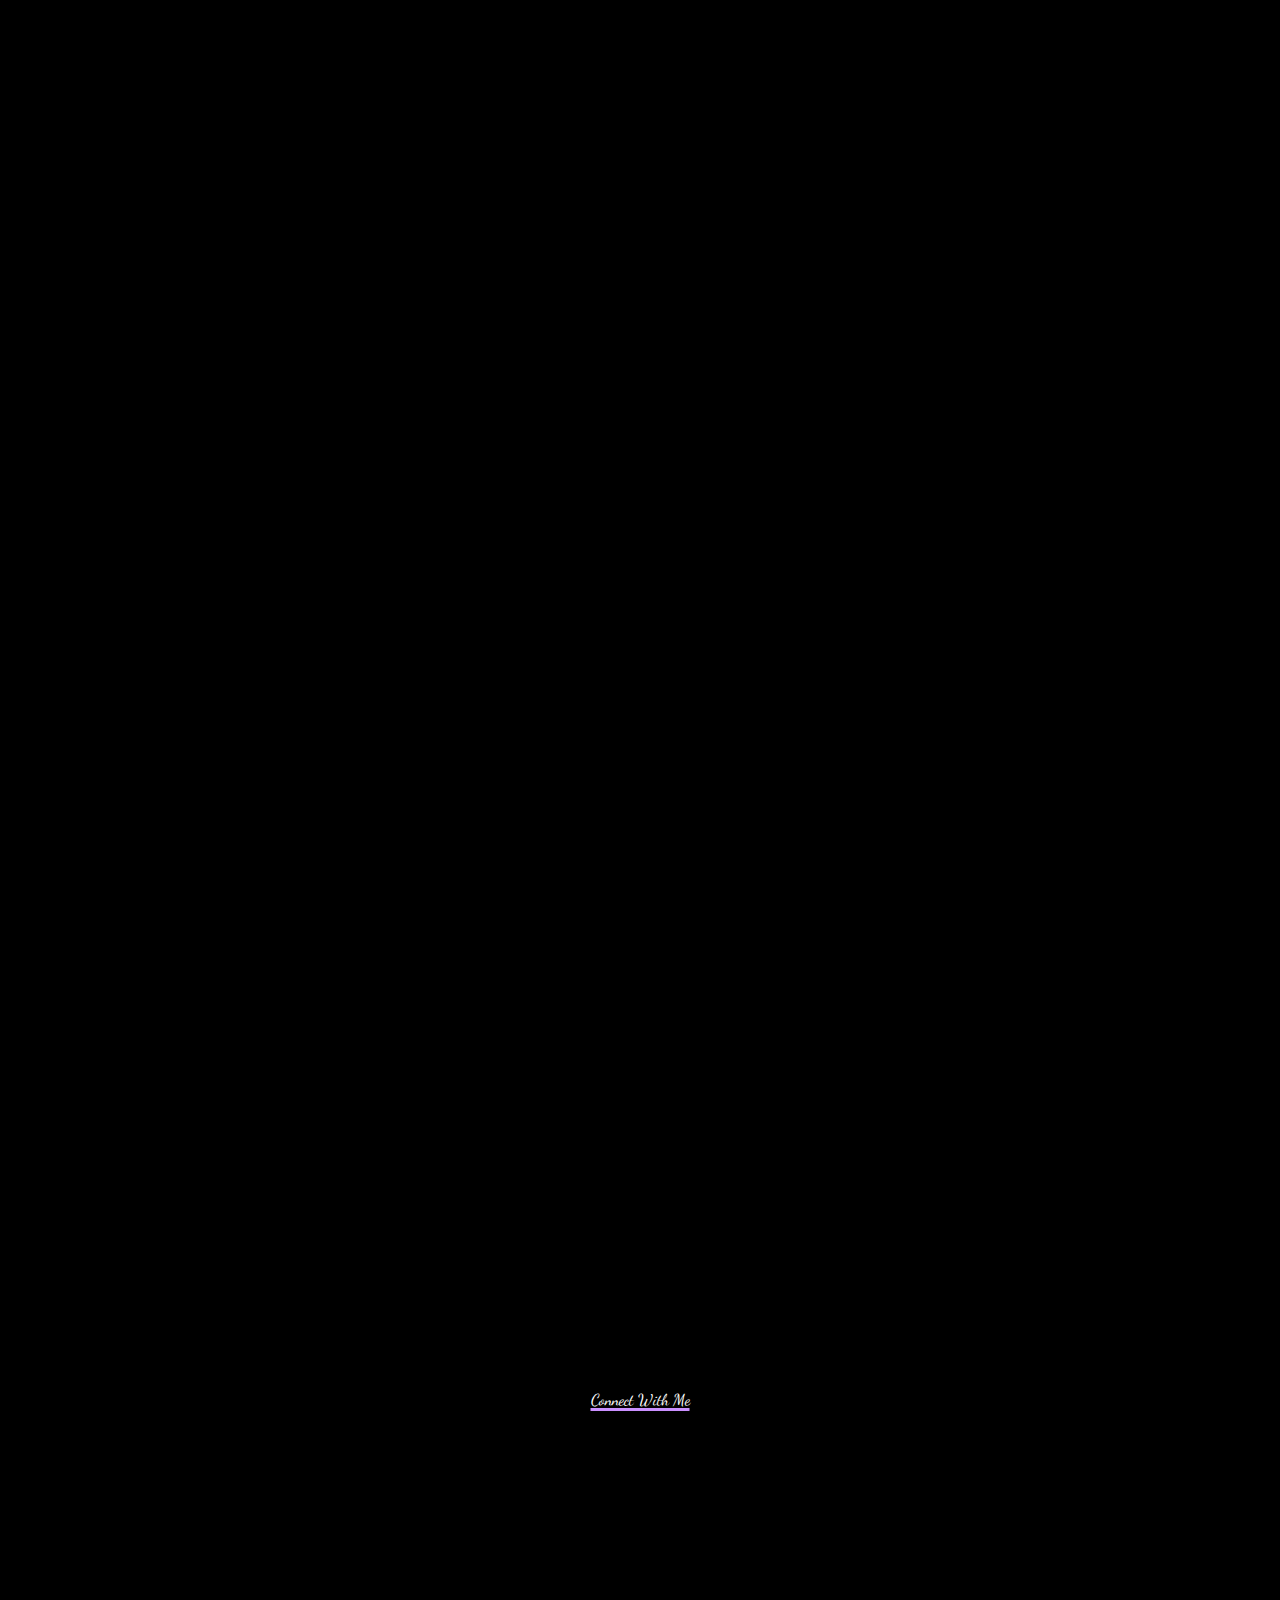
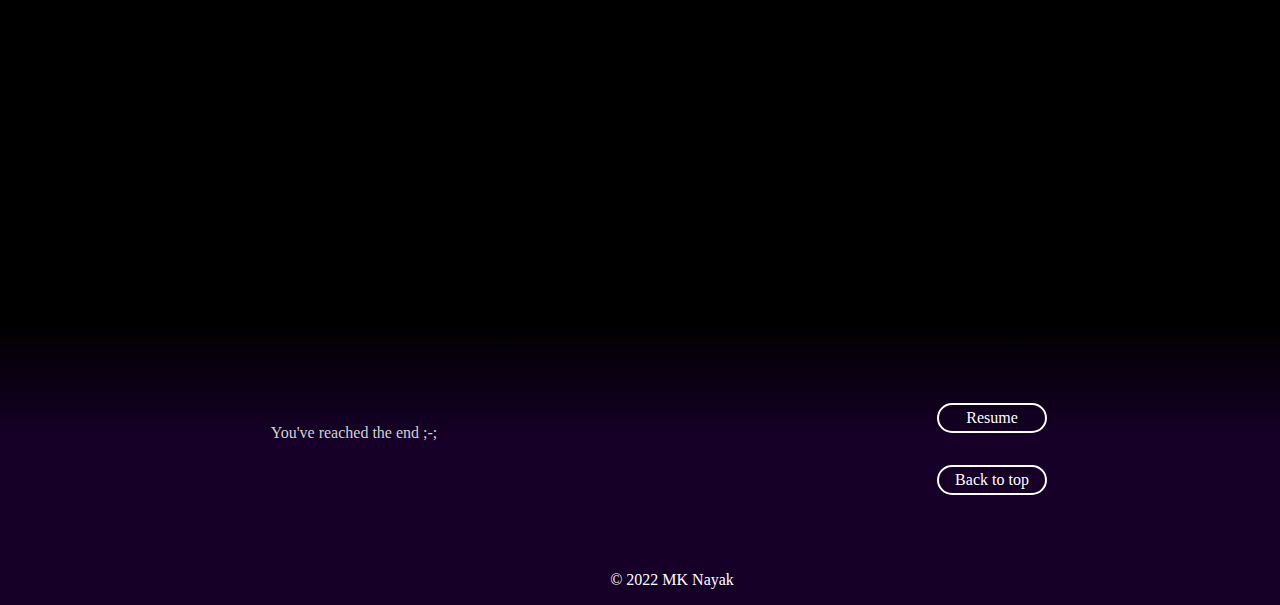
==== commit f35e5ef4: "added cv and some finishing" ====
--- a/index.html
+++ b/index.html
@@ -23,6 +23,7 @@
   <div id="preloader" class="loader-wrapper">
     <div class="lds-ellipsis"><div></div><div></div><div></div><div></div></div>
   </div>
+
     <!-- NavBar -->
     <nav class="navbar fixed-top p-md-3 navbar-expand-lg navbar-dark">
       <div class="container">
@@ -64,10 +65,14 @@
     </nav>
     <!-- .................resume preview.............. -->
     <div id="resume-wrapper" class="resume-wrapper">
-      <img loading="lazy" class="resume-img" src="/images/my-resume.svg" alt="resume" class="resume">
+      <div onclick="nextResume()" id="next-resume" class="next-btns-holder resume-next"><img class="next-btns" src="https://img.icons8.com/material-rounded/48/undefined/circled-chevron-right.png"/></div>
+      <img id="resume-img" loading="lazy" class="resume-img resume-1" src="/images/my-resume.svg" alt="resume">
+      <img id="cv" loading="lazy" class="resume-img resume-2" src="/images/MK-Nayak-cv.png" alt="cv">
+      <div onclick="prevResume()" id="prev-resume" class="next-btns-holder resume-prev"><img class="next-btns" src="https://img.icons8.com/material-rounded/48/undefined/circled-chevron-left.png"/></div>
       <div class="resume-btn-container">
         <a onclick="closeResume()" id="resume-closebtn" class="resume-closebtn">Close</a>
-        <a class="resume-downloadBtn" href="public/MK-Nayak-Resume.pdf" download="MK Nayak Resume">Download</a>
+        <a id="resume-download" class="resume-downloadBtn" href="public/MK-Nayak-Resume.pdf" download="MK Nayak Resume">Download</a>
+        <a id="cv-download" class="resume-downloadBtn" href="public/MK-Nayak-cv.pdf" download="MK Nayak CV">Download</a>
       </div>
       
     </div>
@@ -110,13 +115,13 @@
         
 
         <div class="abtme-text">
-          <p class="fs-2 text-white fw-light tagline">I like to challenge myself and learn while solving problem showing my creativity through work, giving it a unique touch</p>
+          <p class="fs-2 text-white fw-light tagline">I like to challenge myself and learn while solving problems, showing my creativity through work, giving it a unique touch</p>
         </div>
       </section>
 
       <section id="skills" class="skills-wrapper fade-in from-down">
         <div class="skills">
-          <div class="sec-name">
+          <div class="sec-name-ts">
             <p class="fs-1 theme-text divider">My Tech Stack</p>
           </div>
           <div class="svg2-wrapper">
@@ -181,7 +186,7 @@
       </section>
 
     <section id="projects" class="projects fade-in from-down">
-      <div class="svg3-wrapper">
+      <div class="svg3-wrapper sec-name">
       <p class="fs-1 theme-text divider"><img loading="lazy" src="images/Laptop.svg" alt="project image"> Projects</p>
       </div>
       <div class="project">
@@ -242,7 +247,7 @@
     </section>
 
     <section id="connect-w-us" class="connect">
-      <p class="fs-2 theme-text separator divider">Connect With Me</p>
+      <p class="fs-2 theme-text sec-name divider">Connect With Me</p>
       <div class="connect-wrapper">
       <div class="contact-element contact-option-wrapper">
         <p class="theme-text fs-2 fade-in from-top">Hey there!</p>
--- a/css/style.css
+++ b/css/style.css
@@ -99,6 +99,7 @@
 }
 body{
     margin: 0;
+    padding: 0;
     background-color: var(--_Color-primary);
     scroll-behavior: smooth;
 }
@@ -126,14 +127,15 @@
     left: 0;
     height: 100vh;
     width: 100vw;
-    background-color: rgba(0, 0, 0, 0.76);
+    background-color: rgba(0, 0, 0, 0.9);
     z-index: 999;
       }
     .resume-wrapper .resume-img{
     position: absolute;
-    height: 100%;
+    max-height: 100%;
+    top: 50%;
     left: 50%;
-    transform: translateX(-50%);
+    transform: translate(-50%,-50%);
     padding: 1em 0;
     max-width: 100vw;
       }
@@ -147,7 +149,7 @@
       text-decoration: none;
       padding: 0.25em 1em;
       color: black;
-      background-color: rgba(255, 255, 255);
+      background-color: rgba(255, 255, 255,0.3);
       border-radius: 100vw;
       transition: all ease 0.3s;
       cursor: pointer;
@@ -157,6 +159,29 @@
       color: white;
       background-color: black;
     }
+    .next-btns-holder{
+        background-color: white;
+        border-radius: 100vh;
+        width: fit-content;
+        cursor: pointer;
+        z-index: 2;
+        opacity: 0.2;
+        }
+    .next-btns-holder:hover{
+    opacity: 1;
+    }
+      .resume-next{
+        position: absolute;
+        top: 50%;
+        right: 15%;
+        transform: translate(50%, -50%);
+      }
+      .resume-prev{
+        position: absolute;
+        top: 50%;
+        left: 15%;
+        transform: translate(-50%,-50%);
+      }
 
 .resume-cv{
     border: none;
@@ -215,6 +240,27 @@
 }
 .divider{
     font-family: 'Dancing Script', cursive;
+}
+.sec-name{
+    position: relative;
+    width: fit-content;
+    left: 50%;
+    transform: translateX(-50%);
+    padding: 2px 0;
+}
+.sec-name-ts{
+    position: relative;
+    width: fit-content;
+}
+.sec-name::before, .sec-name-ts::before{
+    content: "";
+    height: 3px;
+    position: absolute;
+    background-color: #ca90ff;
+    bottom: 0;
+    left: 0;
+    width: 100%;
+    transition: all ease 0.3s;
 }
 .MK-name{
     width: 100%;
@@ -274,8 +320,8 @@
     width: 100%;
     height:70vh;
     background-color: #8a2be2;
-background-image: linear-gradient(180deg, #8a2be2 58%, #000000 100%);
-
+    background-image: linear-gradient(180deg, #8a2be2 58%, #000000 100%);
+    padding: 0 2em;
     display: flex;
     justify-content: space-evenly;
     place-items: center;
@@ -325,13 +371,14 @@
     text-align: center;
 }
 .projects{
-    height: 60vh;
+    min-height: 60vh;
+    margin: 1em 2em;
 }
 .project{
     display: flex;
     width: 100%;
     float: right;
-    margin-bottom: 1em;
+    margin-bottom: 2em;
     padding:2em 1em;
     background-color: var(--_Color-primary);
 background-image: linear-gradient(225deg, #000000 0%, #4f007d 100%);
@@ -371,7 +418,7 @@
     text-decoration: none;
     color: rgb(229, 176, 255);
     border: rgb(193, 72, 253) 0.125em solid;
-    padding: 0.25em 1em;
+    padding: 0.25em 0.5em;
     margin: 0.25em;
     border-radius: 100vw;
     transition: all ease 0.3s;
@@ -385,7 +432,8 @@
     text-align: center;
 }
 .svg3-wrapper {
-    padding: 5em 0;
+    margin: 5em 0;
+    /* tttttttttttttttttttttttttttttttttttttttttt */
 }
 .project_img{
     width: 40%;
@@ -538,6 +586,7 @@
     opacity: 1;
   }
 
+
 @media screen and (max-height:565px) and (max-width:973px){
     .landing-page{
         margin-bottom: 19em;
@@ -549,6 +598,7 @@
     }
     .skill-card-wrapper{
         margin-top: 15%;
+
     }
 }
 @media screen and (max-width:992px){
@@ -636,6 +686,7 @@
 }
 .skill-card-wrapper{
     gap: 1em;
+    margin: 0 0.5em;
 }
 .skill-card-wrapper div{
     gap: 0;
@@ -646,7 +697,8 @@
 .about-me{
     width: 100%;
     background-color: #8a2be2;
-background-image: linear-gradient(180deg, #8a2be2 58%, #000000 100%);
+    background-image: linear-gradient(180deg, #8a2be2 58%, #000000 100%);
+    padding: 2em 0;
     display: grid;
     grid-template-rows: repeat(2,1fr);
     justify-content: space-evenly;
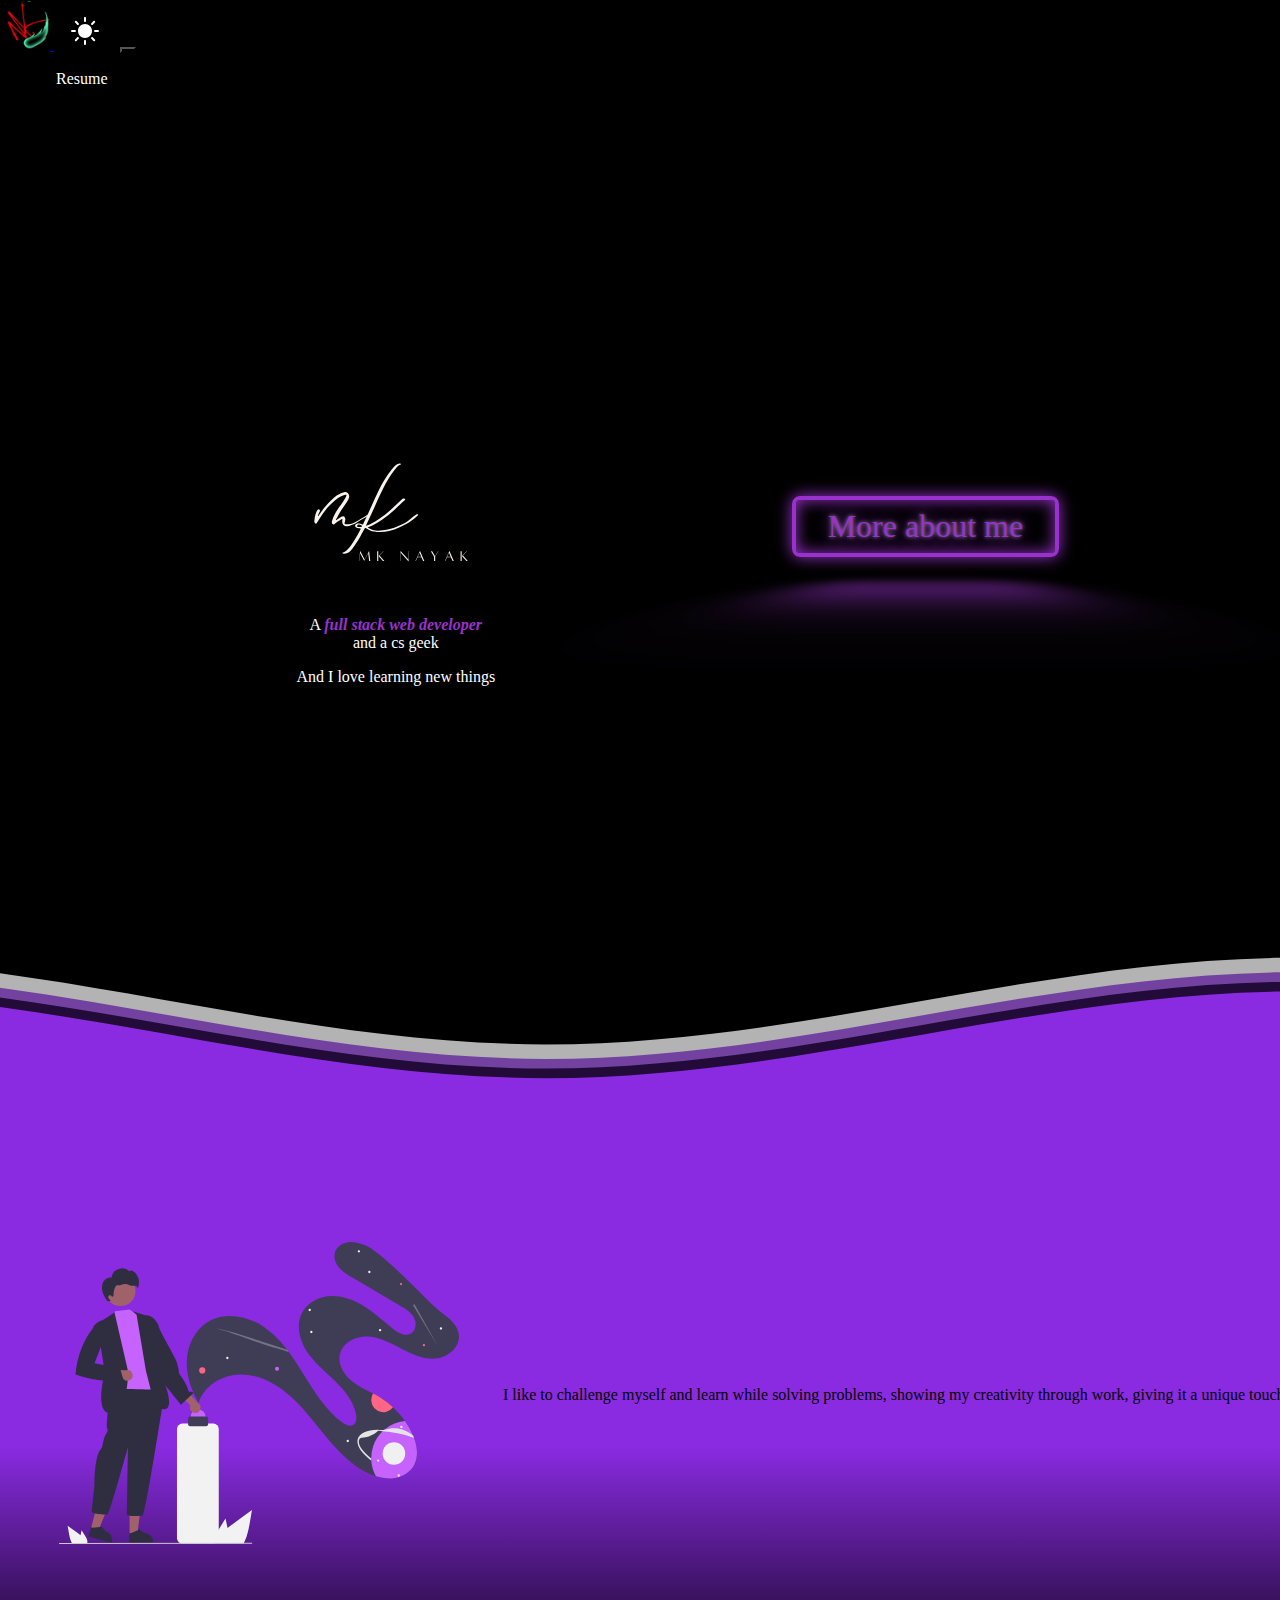
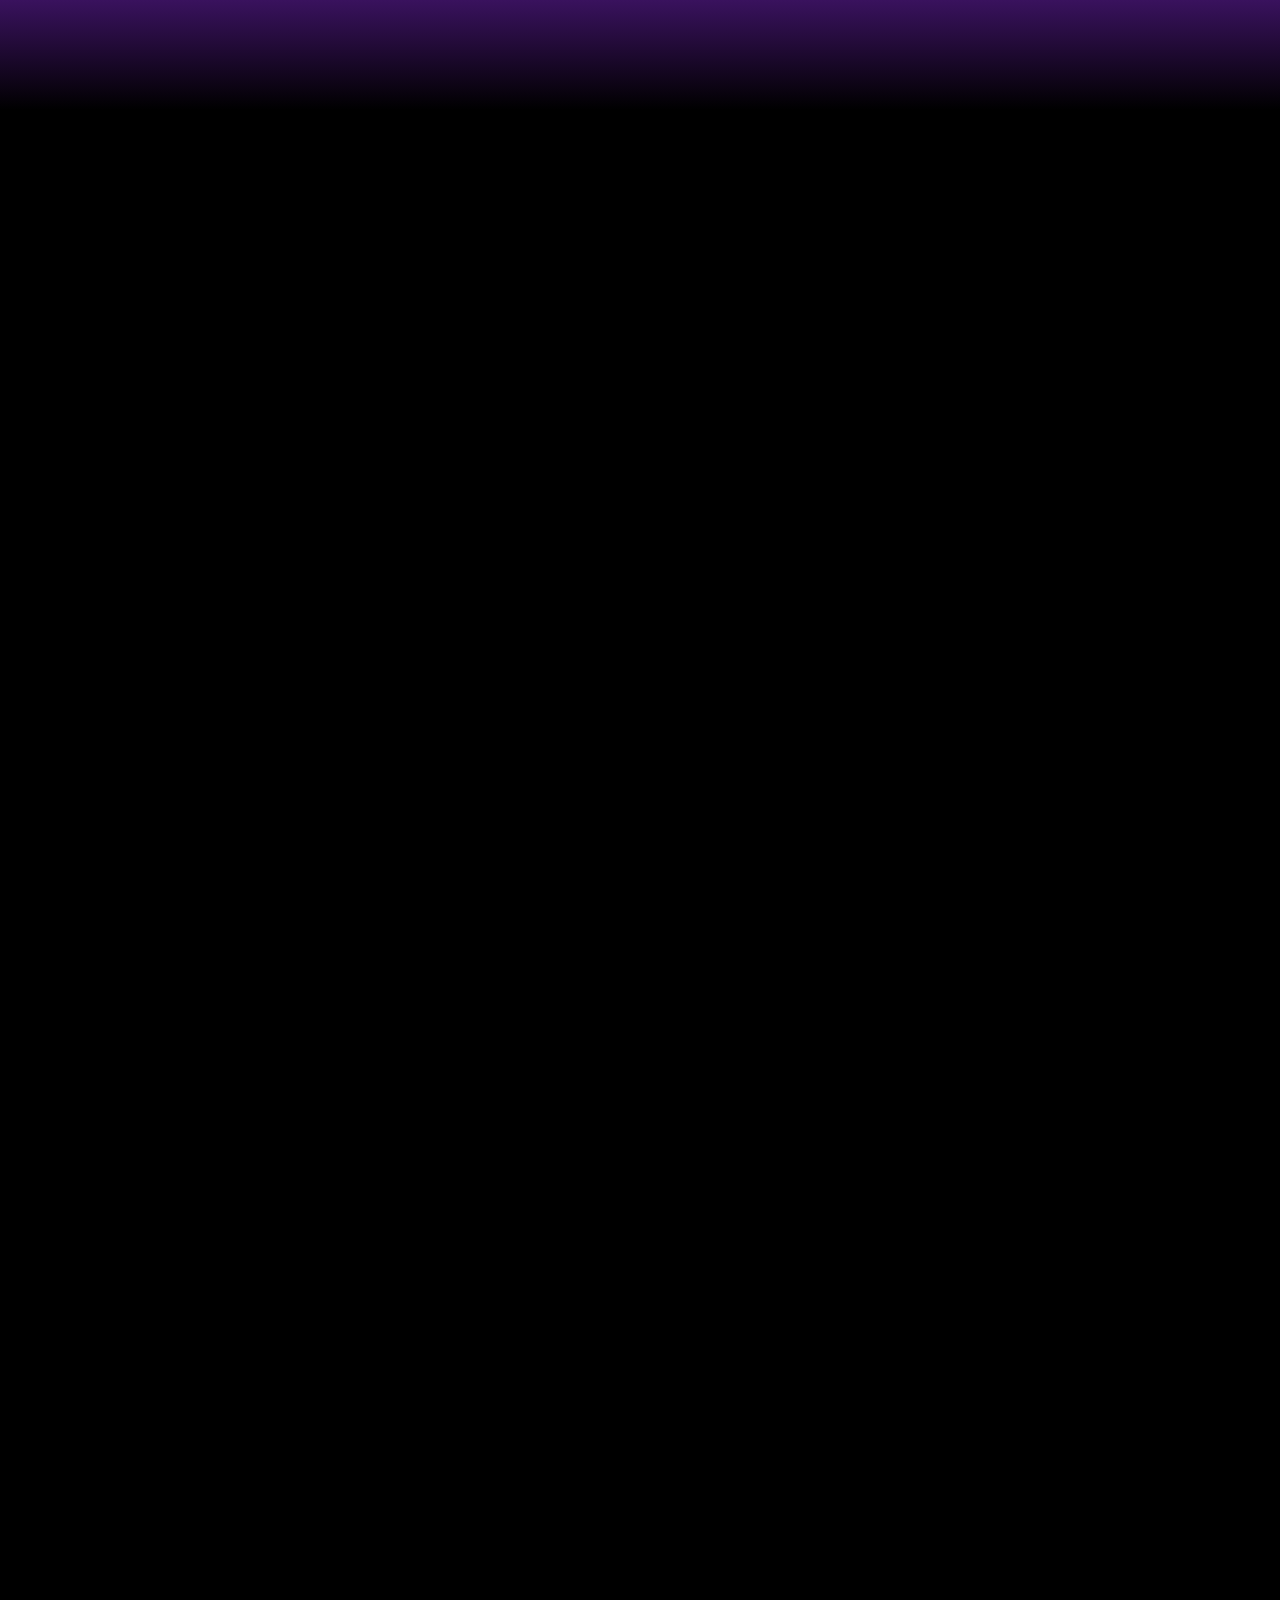
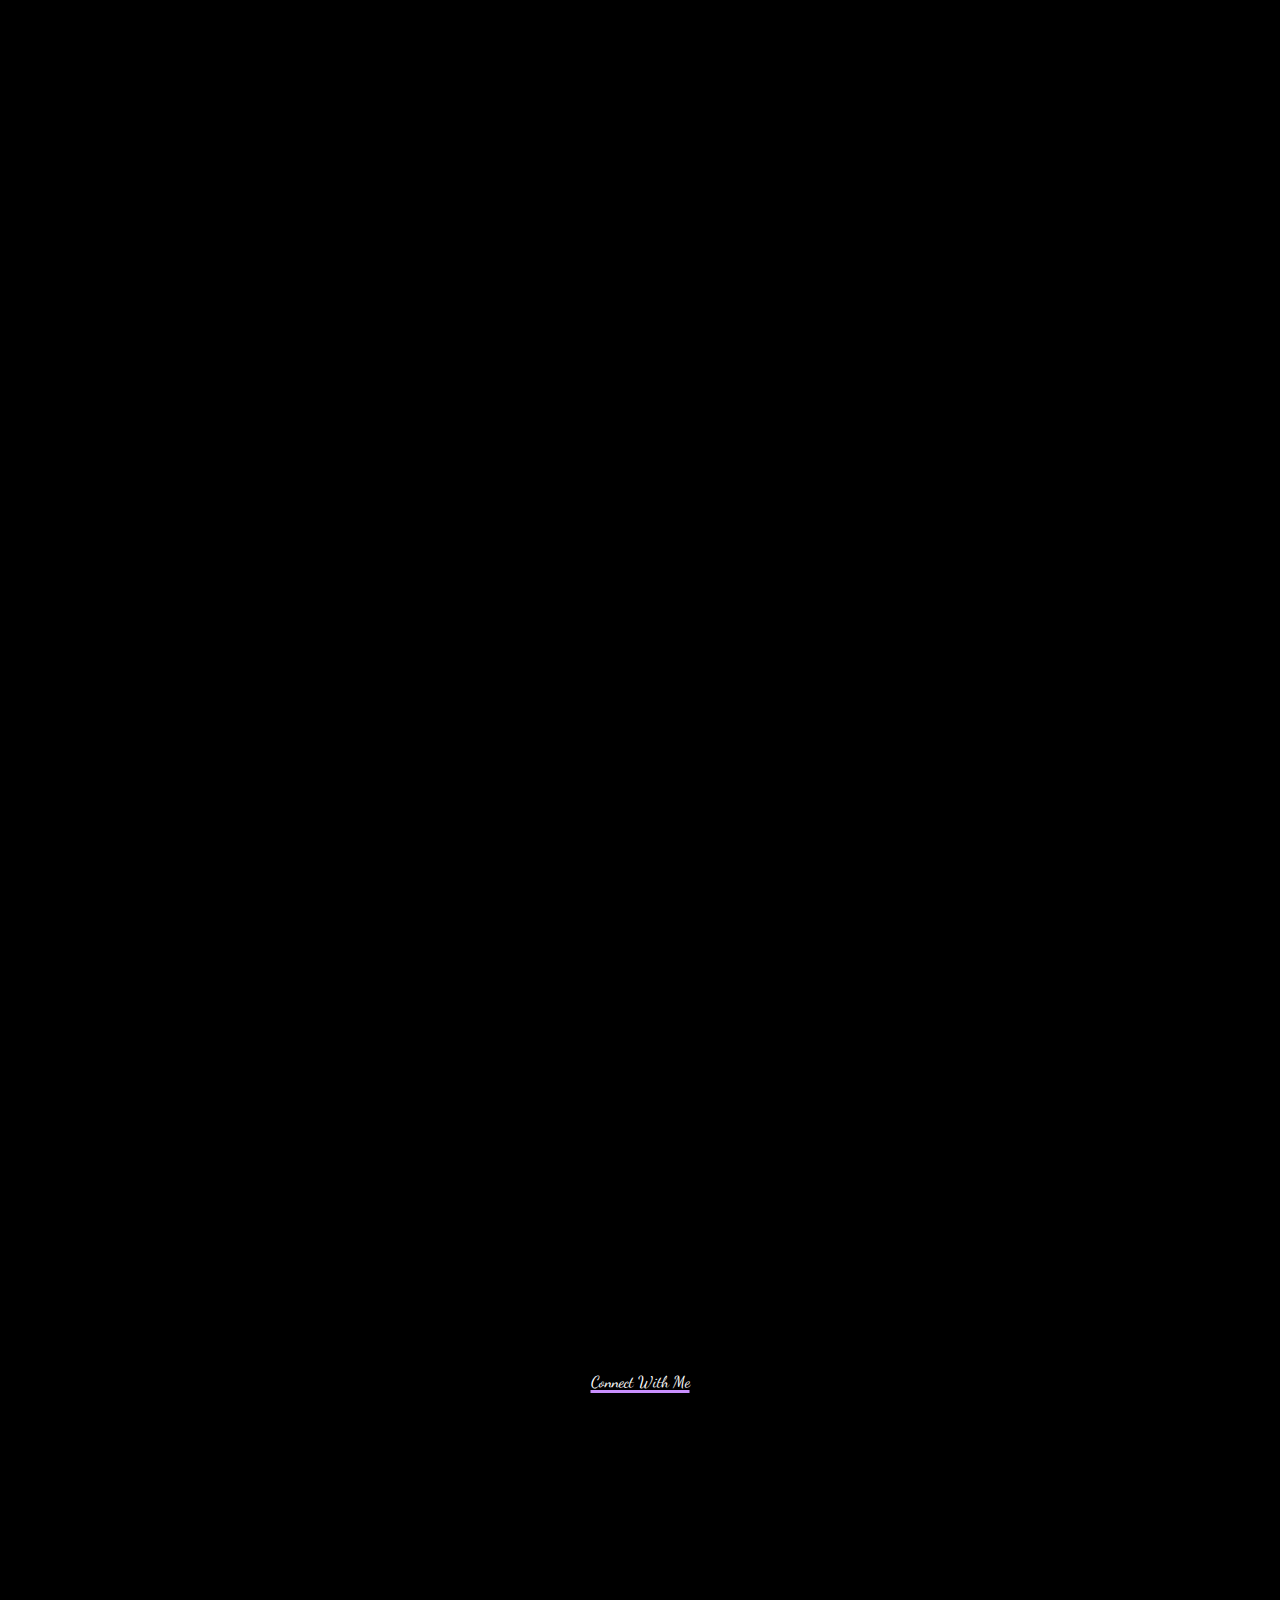
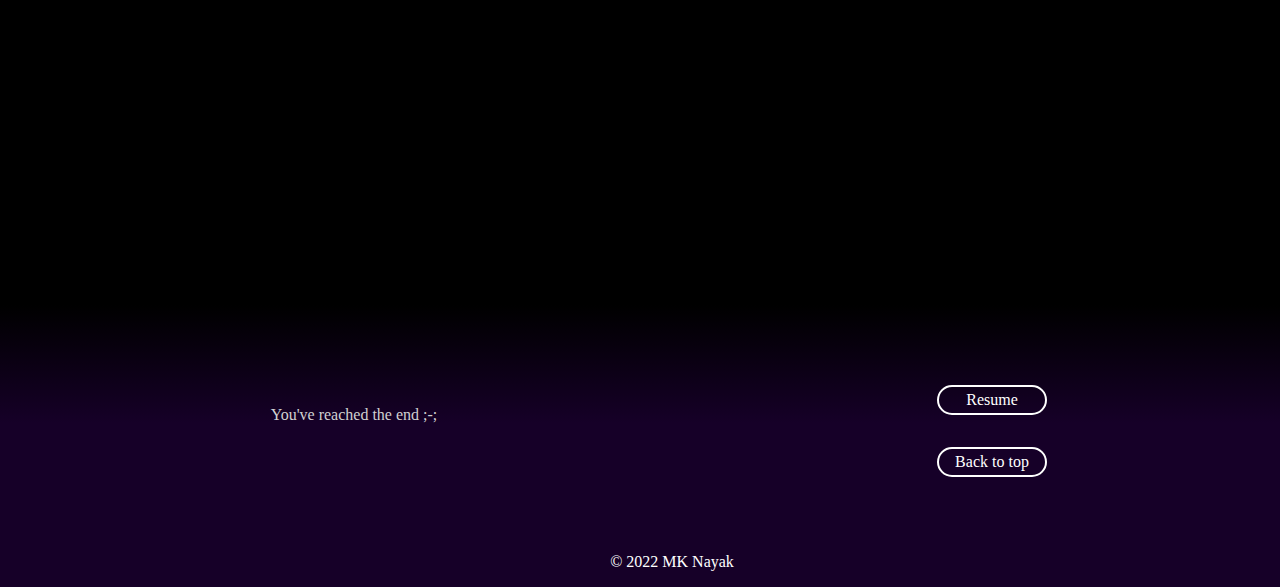
==== commit 7eeb35a8: "removed blog from index nav" ====
--- a/index.html
+++ b/index.html
@@ -53,9 +53,9 @@
             <li class="nav-item">
               <a class="nav-link" href="#connect-w-us">Connect</a>
             </li> -->
-            <li class="nav-item">
+            <!-- <li class="nav-item">
               <a class="nav-link resume-cv" href="/blog.html">Blog</a>
-            </li>
+            </li> -->
           </ul>
           
         </div>
@@ -196,7 +196,7 @@
         <hr>
         <p class="proj-desc fs-6 text-light">Technologies used: <strong>HTML, CSS, JAVASCRIPT, BOOTSTRAP</strong></p>
         <div class="project-links">
-        <a target="_blank" href="https://clownkingmk.000webhostapp.com/index.html">LIVE Project</a>
+        <a target="_blank" href="https://mkgit01.github.io/Dreamcatcher-Website/">LIVE Project</a>
         <a target="_blank" href="https://github.com/mkgit01/Dreamcatcher-Website">GitHub</a>
         </div>
       </div>    
@@ -228,7 +228,7 @@
       </div>    
         <img loading="lazy" class="project_img rounded float-end img-fluid" src="images/DiscordBOT.jpg" alt="project 1">
       </div>
-
+      
       
       <div class="project-2"> 
         <img loading="lazy" class="project_img rounded float-end img-fluid" src="images/PyCalc.jpg" alt="project 1">
